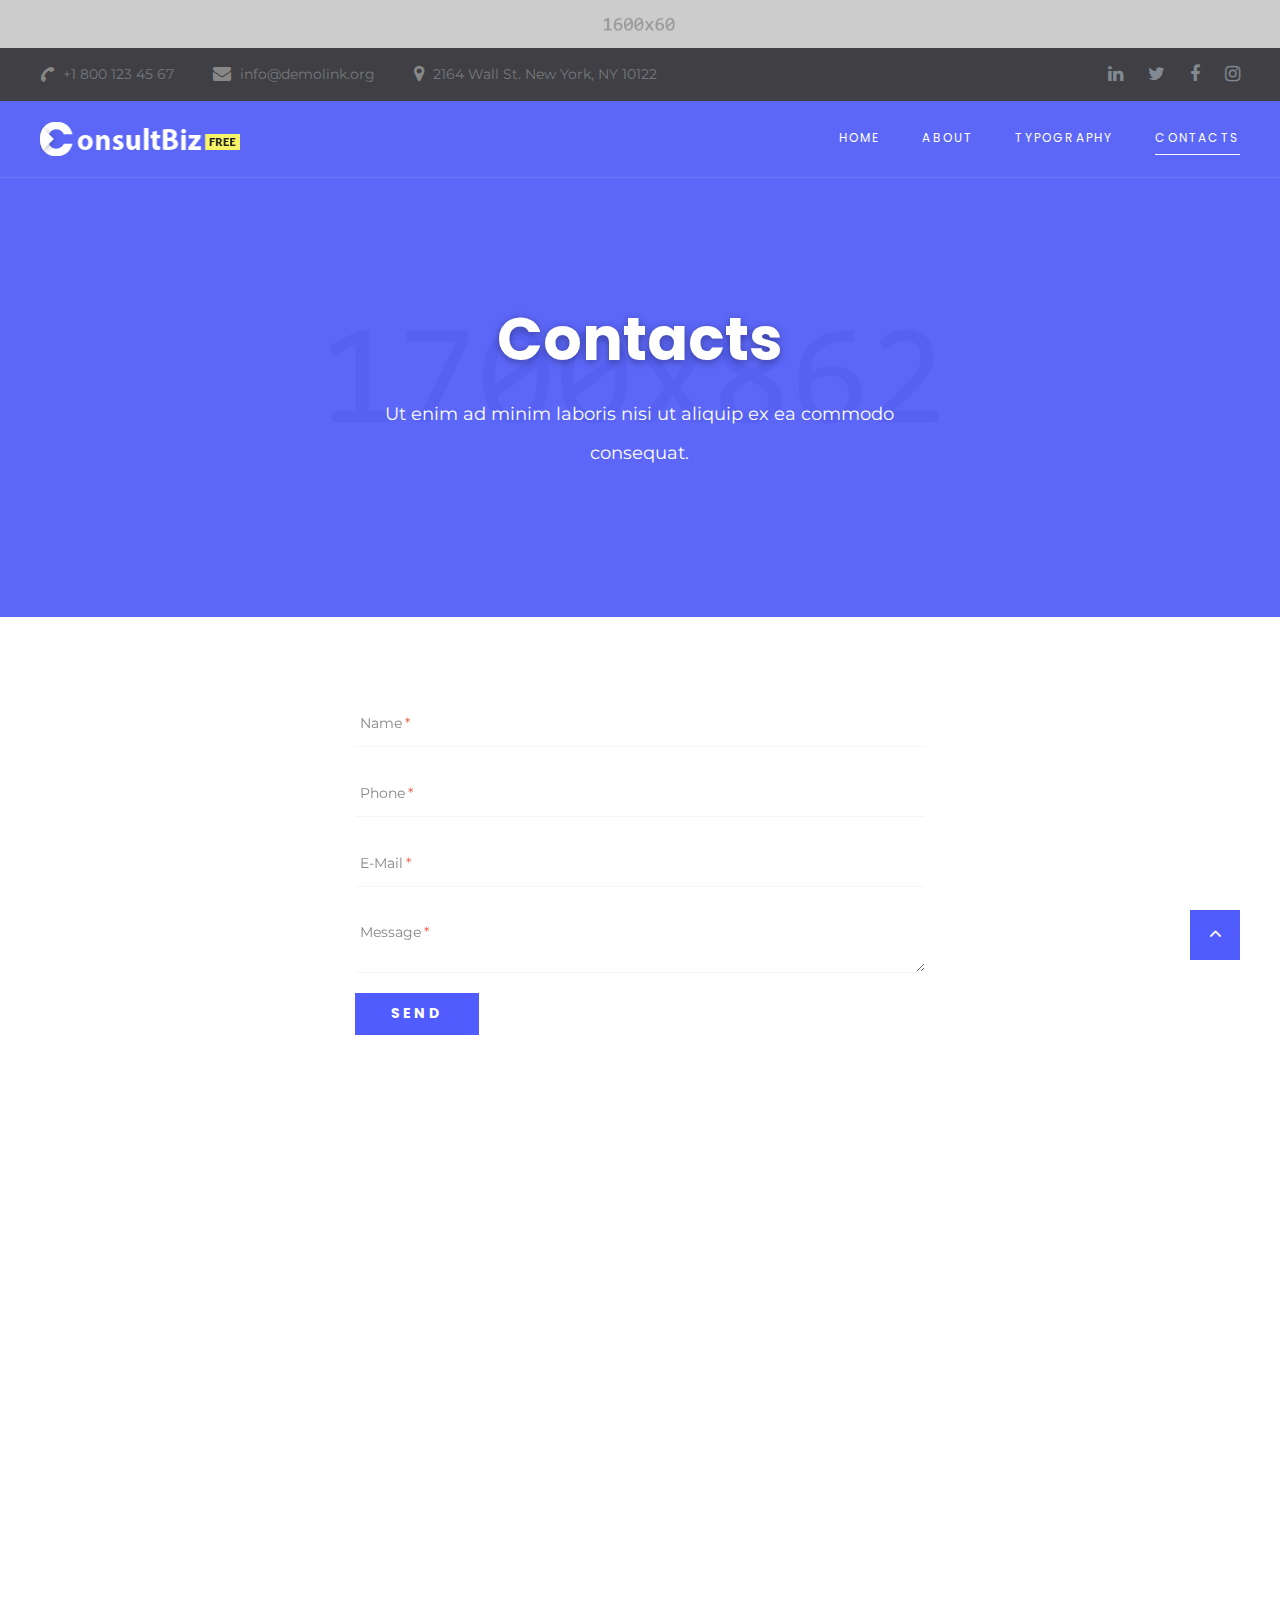
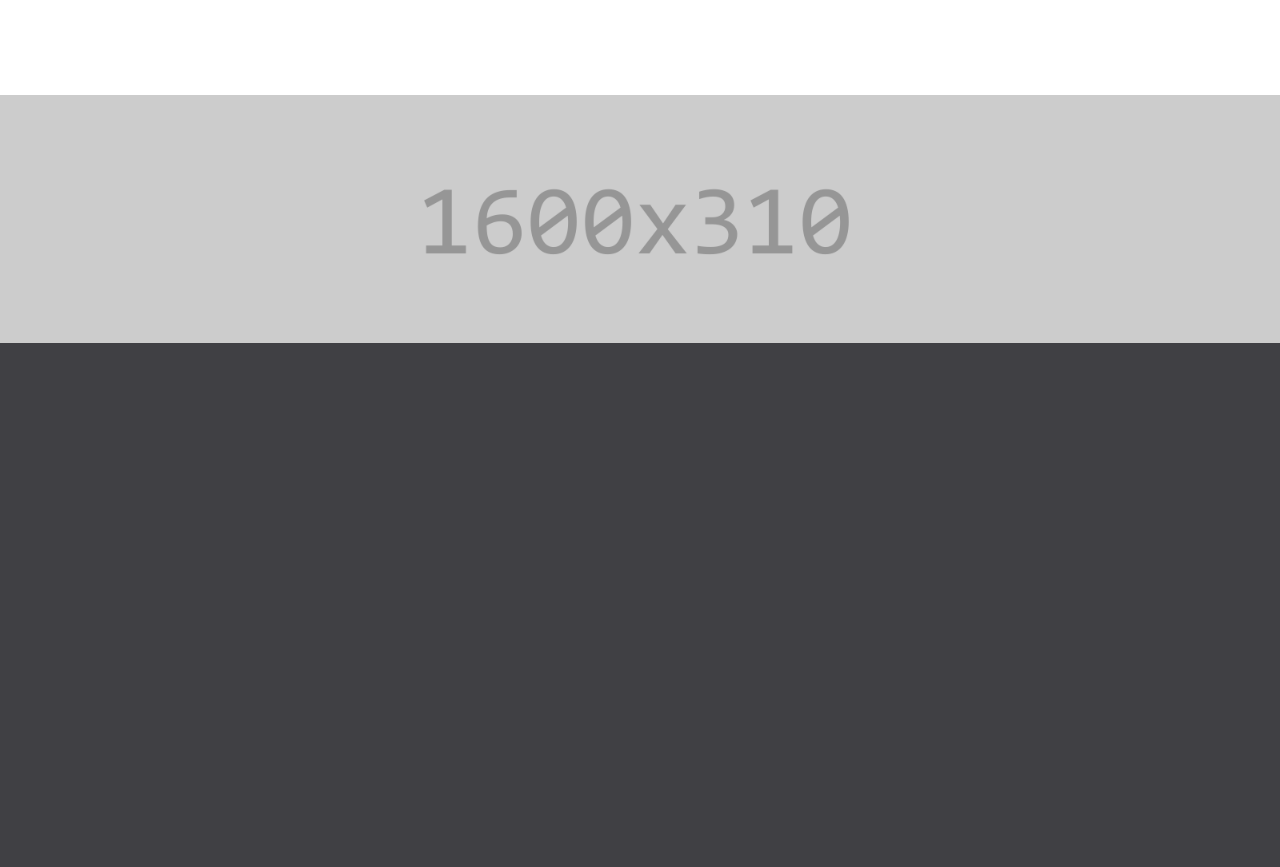
==== contacto.html @ 25d8177e "save in html" ====
<!DOCTYPE html>
<html class="wide wow-animation" lang="en">
  <head>
    <title>Contacts</title>
    <meta charset="utf-8">
    <meta name="viewport" content="width=device-width, height=device-height, initial-scale=1.0">
    <meta http-equiv="X-UA-Compatible" content="IE=edge">
    <link rel="icon" href="images/favicon.ico" type="image/x-icon">
    <link rel="stylesheet" type="text/css" href="//fonts.googleapis.com/css?family=Montserrat:300,400,700%7CPoppins:300,400,500,700,900">
    <link rel="stylesheet" href="css/bootstrap.css">
    <link rel="stylesheet" href="css/fonts.css">
    <link rel="stylesheet" href="css/style.css">
    <style>.ie-panel{display: none;background: #212121;padding: 10px 0;box-shadow: 3px 3px 5px 0 rgba(0,0,0,.3);clear: both;text-align:center;position: relative;z-index: 1;} html.ie-10 .ie-panel, html.lt-ie-10 .ie-panel {display: block;}</style>
  </head>
  <body>
    <div class="ie-panel"><a href="http://windows.microsoft.com/en-US/internet-explorer/"><img src="images/ie8-panel/warning_bar_0000_us.jpg" height="42" width="820" alt="You are using an outdated browser. For a faster, safer browsing experience, upgrade for free today."></a></div>
    <div class="preloader">
      <div class="preloader-body">
        <div class="cssload-container">
          <div class="cssload-speeding-wheel"></div>
        </div>
        <p>Loading...</p>
      </div>
    </div><a class="section section-banner d-none d-xl-block" href="https://www.templatemonster.com/intense-multipurpose-html-template.html" target="_blank" style="background-image: url(images/background-02-1920x60.jpg); background-image: -webkit-image-set( url(images/background-02-1920x60.jpg) 1x, url(images/background-02-3840x120.jpg) 2x )"><img src="images/foreground-02-1600x60.png" srcset="images/foreground-02-1600x60.png 1x, images/foreground-02-3200x120.png 2x" alt="" width="1600" height="310"></a>
    <div class="page">
      <header class="section page-header">
        <!--RD Navbar-->
        <div class="rd-navbar-wrap">
          <nav class="rd-navbar rd-navbar-classic" data-layout="rd-navbar-fixed" data-sm-layout="rd-navbar-fixed" data-md-layout="rd-navbar-fixed" data-md-device-layout="rd-navbar-fixed" data-lg-layout="rd-navbar-static" data-lg-device-layout="rd-navbar-static" data-xl-layout="rd-navbar-static" data-xl-device-layout="rd-navbar-static" data-lg-stick-up-offset="46px" data-xl-stick-up-offset="46px" data-xxl-stick-up-offset="46px" data-lg-stick-up="true" data-xl-stick-up="true" data-xxl-stick-up="true">
            <div class="rd-navbar-collapse-toggle rd-navbar-fixed-element-1" data-rd-navbar-toggle=".rd-navbar-collapse"><span></span></div>
            <div class="rd-navbar-aside-outer rd-navbar-collapse bg-gray-dark">
              <div class="rd-navbar-aside">
                <ul class="list-inline navbar-contact-list">
                  <li>
                    <div class="unit unit-spacing-xs align-items-center">
                      <div class="unit-left"><span class="icon text-middle fa-phone"></span></div>
                      <div class="unit-body"><a href="tel:#">+1 800 123 45 67</a></div>
                    </div>
                  </li>
                  <li>
                    <div class="unit unit-spacing-xs align-items-center">
                      <div class="unit-left"><span class="icon text-middle fa-envelope"></span></div>
                      <div class="unit-body"><a href="mailto:#">info@demolink.org</a></div>
                    </div>
                  </li>
                  <li>
                    <div class="unit unit-spacing-xs align-items-center">
                      <div class="unit-left"><span class="icon text-middle fa-map-marker"></span></div>
                      <div class="unit-body"><a href="#">2164 Wall St. New York, NY 10122</a></div>
                    </div>
                  </li>
                </ul>
                <ul class="social-links">
                  <li><a class="icon icon-sm icon-circle icon-circle-md icon-bg-white fa-linkedin" href="#"></a></li>
                  <li><a class="icon icon-sm icon-circle icon-circle-md icon-bg-white fa-twitter" href="#"></a></li>
                  <li><a class="icon icon-sm icon-circle icon-circle-md icon-bg-white fa-facebook" href="#"></a></li>
                  <li><a class="icon icon-sm icon-circle icon-circle-md icon-bg-white fa-instagram" href="#"></a></li>
                </ul>
              </div>
            </div>
            <div class="rd-navbar-main-outer">
              <div class="rd-navbar-main">
                <!--RD Navbar Panel-->
                <div class="rd-navbar-panel">
                  <!--RD Navbar Toggle-->
                  <button class="rd-navbar-toggle" data-rd-navbar-toggle=".rd-navbar-nav-wrap"><span></span></button>
                  <!--RD Navbar Brand-->
                  <div class="rd-navbar-brand">
                    <!--Brand--><a class="brand" href="index.html"><img class="brand-logo-dark" src="images/logo-default-200x34.png" alt="" width="100" height="17"/><img class="brand-logo-light" src="images/logo-inverse-200x34.png" alt="" width="100" height="17"/></a>
                  </div>
                </div>
                <div class="rd-navbar-main-element">
                  <div class="rd-navbar-nav-wrap">
                    <ul class="rd-navbar-nav">
                      <li class="rd-nav-item"><a class="rd-nav-link" href="index.html">Home</a>
                      </li>
                      <li class="rd-nav-item"><a class="rd-nav-link" href="about.html">About</a>
                      </li>
                      <li class="rd-nav-item"><a class="rd-nav-link" href="typography.html">Typography</a>
                      </li>
                      <li class="rd-nav-item active"><a class="rd-nav-link" href="contacts.html">Contacts</a>
                      </li>
                    </ul>
                  </div>
                </div>
              </div>
            </div>
          </nav>
        </div>
      </header>
      <section class="section section-intro context-dark">
        <div class="intro-bg" style="background: url(images/intro-bg-1.jpg) no-repeat;background-size:cover;background-position: top center;"></div>
        <div class="container">
          <div class="row justify-content-center">
            <div class="col-xl-8 text-center">
              <h1 class="font-weight-bold wow fadeInLeft">Contacts</h1>
              <p class="intro-description wow fadeInRight">Ut enim ad minim laboris nisi ut aliquip ex ea commodo consequat.</p>
            </div>
          </div>
        </div>
      </section>
      <!--Mailform-->
      <section class="section section-md">
        <div class="container">
          <!--RD Mailform-->
          <div class="row justify-content-center">
            <div class="col-xl-6 col-md-8 col-12">
              <form class="rd-mailform text-left" data-form-output="form-output-global" data-form-type="contact" method="post" action="bat/rd-mailform.php">
                <div class="form-wrap">
                  <label class="form-label" for="contact-name">Name<span class="req-symbol">*</span></label>
                  <input class="form-input" id="contact-name" type="text" name="name" data-constraints="@Required">
                </div>
                <div class="form-wrap">
                  <label class="form-label" for="contact-phone">Phone<span class="req-symbol">*</span></label>
                  <input class="form-input" id="contact-phone" type="text" name="phone" data-constraints="@Required @PhoneNumber">
                </div>
                <div class="form-wrap">
                  <label class="form-label" for="contact-email">E-Mail<span class="req-symbol">*</span></label>
                  <input class="form-input" id="contact-email" type="email" name="email" data-constraints="@Required @Email">
                </div>
                <div class="form-wrap">
                  <label class="form-label label-textarea" for="contact-message">Message<span class="req-symbol">*</span></label>
                  <textarea class="form-input" id="contact-message" name="message" data-constraints="@Required"></textarea>
                </div>
                <!--Google captcha-->
                <div class="form-wrap text-left form-validation-left">
                  <div class="recaptcha" id="captcha1" data-sitekey="6LfZlSETAAAAAC5VW4R4tQP8Am_to4bM3dddxkEt"></div>
                </div>
                <div class="form-button group-sm text-center text-lg-left">
                  <button class="button button-primary" type="submit">Send</button>
                </div>
              </form>
            </div>
          </div>
        </div>
      </section>
      <!--Google Map-->
      <section class="section">
        <!--Please, add the data attribute data-key="YOUR_API_KEY" in order to insert your own API key for the Google map.-->
        <!--Please note that YOUR_API_KEY should replaced with your key.-->
        <!--Example: <div class="google-map-container" data-key="YOUR_API_KEY">-->
        <div class="google-map-container contacts-map" data-center="9870 St Vincent Place, Glasgow, DC 45 Fr 45." data-zoom="5" data-icon="images/gmap_marker.png" data-icon-active="images/gmap_marker_active.png" data-styles="[{&quot;featureType&quot;:&quot;landscape&quot;,&quot;stylers&quot;:[{&quot;saturation&quot;:-100},{&quot;lightness&quot;:60}]},{&quot;featureType&quot;:&quot;road.local&quot;,&quot;stylers&quot;:[{&quot;saturation&quot;:-100},{&quot;lightness&quot;:40},{&quot;visibility&quot;:&quot;on&quot;}]},{&quot;featureType&quot;:&quot;transit&quot;,&quot;stylers&quot;:[{&quot;saturation&quot;:-100},{&quot;visibility&quot;:&quot;simplified&quot;}]},{&quot;featureType&quot;:&quot;administrative.province&quot;,&quot;stylers&quot;:[{&quot;visibility&quot;:&quot;off&quot;}]},{&quot;featureType&quot;:&quot;water&quot;,&quot;stylers&quot;:[{&quot;visibility&quot;:&quot;on&quot;},{&quot;lightness&quot;:30}]},{&quot;featureType&quot;:&quot;road.highway&quot;,&quot;elementType&quot;:&quot;geometry.fill&quot;,&quot;stylers&quot;:[{&quot;color&quot;:&quot;#ef8c25&quot;},{&quot;lightness&quot;:40}]},{&quot;featureType&quot;:&quot;road.highway&quot;,&quot;elementType&quot;:&quot;geometry.stroke&quot;,&quot;stylers&quot;:[{&quot;visibility&quot;:&quot;off&quot;}]},{&quot;featureType&quot;:&quot;poi.park&quot;,&quot;elementType&quot;:&quot;geometry.fill&quot;,&quot;stylers&quot;:[{&quot;color&quot;:&quot;#b6c54c&quot;},{&quot;lightness&quot;:40},{&quot;saturation&quot;:-40}]},{}]">
          <div class="google-map"></div>
          <ul class="google-map-markers">
            <li data-location="9870 St Vincent Place, Glasgow, DC 45 Fr 45." data-description="9870 St Vincent Place, Glasgow"></li>
          </ul>
        </div>
      </section><a class="section section-banner" href="https://www.templatemonster.com/intense-multipurpose-html-template.html" target="_blank" style="background-image: url(images/background-01-1920x310.jpg); background-image: -webkit-image-set( url(images/background-01-1920x310.jpg) 1x, url(images/background-01-3840x620.jpg) 2x )"><img src="images/foreground-01-1600x310.png" srcset="images/foreground-01-1600x310.png 1x, images/foreground-01-3200x620.png 2x" alt="" width="1600" height="310"></a>
      <footer class="section footer-classic section-sm">
        <div class="container">
          <div class="row row-30">
            <div class="col-lg-3 wow fadeInLeft">
              <!--Brand--><a class="brand" href="index.html"><img class="brand-logo-dark" src="images/logo-default-200x34.png" alt="" width="100" height="17"/><img class="brand-logo-light" src="images/logo-inverse-200x34.png" alt="" width="100" height="17"/></a>
              <p class="footer-classic-description offset-top-0 offset-right-25">СonsultBiz provides a full range of business consulting & advisory services to small, medium, and international companies worldwide. We use innovations and experience to drive your success.</p>
            </div>
            <div class="col-lg-3 col-sm-8 wow fadeInUp">
              <P class="footer-classic-title">contact info</P>
              <div class="d-block offset-top-0">2164 Wall St, New York<span class="d-lg-block">NY 10122, USA</span></div><a class="d-inline-block accent-link" href="mailto:#">info@demolink.org</a><a class="d-inline-block" href="tel:#">+1 800 123 45 67</a>
              <ul>
                <li>Mon-Thu:<span class="d-inline-block offset-left-10 text-white">9:30 AM - 9:00 PM</span></li>
                <li>Fri:<span class="d-inline-block offset-left-10 text-white">10:00 AM - 9:00 PM</span></li>
                <li>Sat:<span class="d-inline-block offset-left-10 text-white">10:00 AM - 3:00 PM</span></li>
              </ul>
            </div>
            <div class="col-lg-2 col-sm-4 wow fadeInUp" data-wow-delay=".3s">
              <P class="footer-classic-title">Quick Links</P>
              <ul class="footer-classic-nav-list">
                <li><a href="index.html">Home</a></li>
                <li><a href="about.html">About us</a></li>
                <li><a href="#">Services</a></li>
                <li><a href="#">Blog</a></li>
                <li><a href="contacts.html">Contacts</a></li>
              </ul>
            </div>
            <div class="col-lg-4 wow fadeInLeft" data-wow-delay=".2s">
              <P class="footer-classic-title">newsletter</P>
              <form class="rd-mailform text-left footer-classic-subscribe-form" data-form-output="form-output-global" data-form-type="contact" method="post" action="bat/rd-mailform.php">
                <div class="form-wrap">
                  <label class="form-label" for="subscribe-email">Your Email Address</label>
                  <input class="form-input" id="subscribe-email" type="email" name="email" data-constraints="@Email @Required">
                </div>
                <div class="form-button group-sm text-center text-lg-left">
                  <button class="button button-primary button-circle" type="submit">sign up</button>
                </div>
              </form>
              <p>Be the first to find out about our latest news, updates, and special offers.</p>
            </div>
          </div>
        </div>
        <div class="container wow fadeInUp" data-wow-delay=".4s">
          <div class="footer-classic-aside">
            <p class="rights"><span>&copy;&nbsp;</span><span class="copyright-year"></span>. All Rights Reserved. Design by <a href="https://www.templatemonster.com">TemplateMonster</a></p>
            <ul class="social-links">
              <li><a class="fa fa-linkedin" href="#"></a></li>
              <li><a class="fa fa fa-twitter" href="#"></a></li>
              <li><a class="fa fa-facebook" href="#"></a></li>
              <li><a class="fa fa-instagram" href="#"></a></li>
            </ul>
          </div>
        </div>
      </footer>
    </div>
    <div class="snackbars" id="form-output-global"></div>
    <script src="js/core.min.js"></script>
    <script src="js/script.js"></script>
  </body>
</html>
---- css/fonts.css ----
/*
* Fonts
*//*
* Font Awesome Icons 4.7.0
*/@font-face {	font-family: 'FontAwesome';	src: url("../fonts/fontawesome-webfont.eot?v=4.7.0");	src: url("../fonts/fontawesome-webfont.eot?#iefix&v=4.7.0") format("embedded-opentype"), url("../fonts/fontawesome-webfont.woff2?v=4.7.0") format("woff2"), url("../fonts/fontawesome-webfont.woff?v=4.7.0") format("woff"), url("../fonts/fontawesome-webfont.ttf?v=4.7.0") format("truetype"), url("../fonts/fontawesome-webfont.svg?v=4.7.0#fontawesomeregular") format("svg");	font-weight: normal;	font-style: normal;}.fa {	display: inline-block;	font-family: 'FontAwesome';	font-size: inherit;	text-rendering: auto;	-webkit-font-smoothing: antialiased;	-moz-osx-font-smoothing: grayscale;}[class*='fa-']:before {	font-weight: 400;	font-family: 'FontAwesome';}/* makes the font 33% larger relative to the icon container */.fa-lg {	font-size: 1.33333333em;	line-height: 0.75em;	vertical-align: -15%;}.fa-2x {	font-size: 2em;}.fa-3x {	font-size: 3em;}.fa-4x {	font-size: 4em;}.fa-5x {	font-size: 5em;}.fa-fw {	width: 1.28571429em;	text-align: center;}.fa-ul {	padding-left: 0;	margin-left: 2.14285714em;	list-style-type: none;}.fa-ul > li {	position: relative;}.fa-li {	position: absolute;	left: -2.14285714em;	width: 2.14285714em;	top: 0.14285714em;	text-align: center;}.fa-li.fa-lg {	left: -1.85714286em;}.fa-border {	padding: .2em .25em .15em;	border: solid 0.08em #eeeeee;	border-radius: .1em;}.fa-pull-left {	float: left;}.fa-pull-right {	float: right;}.fa.fa-pull-left {	margin-right: .3em;}.fa.fa-pull-right {	margin-left: .3em;}/* Deprecated as of 4.4.0 */.pull-right {	float: right;}.pull-left {	float: left;}.fa.pull-left {	margin-right: .3em;}.fa.pull-right {	margin-left: .3em;}.fa-spin {	-webkit-animation: fa-spin 2s infinite linear;	animation: fa-spin 2s infinite linear;}.fa-pulse {	-webkit-animation: fa-spin 1s infinite steps(8);	animation: fa-spin 1s infinite steps(8);}@-webkit-keyframes fa-spin {	0% {		-webkit-transform: rotate(0deg);		transform: rotate(0deg);	}	100% {		-webkit-transform: rotate(359deg);		transform: rotate(359deg);	}}@keyframes fa-spin {	0% {		-webkit-transform: rotate(0deg);		transform: rotate(0deg);	}	100% {		-webkit-transform: rotate(359deg);		transform: rotate(359deg);	}}.fa-rotate-90 {	-ms-filter: "progid:DXImageTransform.Microsoft.BasicImage(rotation=1)";	-webkit-transform: rotate(90deg);	-ms-transform: rotate(90deg);	transform: rotate(90deg);}.fa-rotate-180 {	-ms-filter: "progid:DXImageTransform.Microsoft.BasicImage(rotation=2)";	-webkit-transform: rotate(180deg);	-ms-transform: rotate(180deg);	transform: rotate(180deg);}.fa-rotate-270 {	-ms-filter: "progid:DXImageTransform.Microsoft.BasicImage(rotation=3)";	-webkit-transform: rotate(270deg);	-ms-transform: rotate(270deg);	transform: rotate(270deg);}.fa-flip-horizontal {	-ms-filter: "progid:DXImageTransform.Microsoft.BasicImage(rotation=0, mirror=1)";	-webkit-transform: scale(-1, 1);	-ms-transform: scale(-1, 1);	transform: scale(-1, 1);}.fa-flip-vertical {	-ms-filter: "progid:DXImageTransform.Microsoft.BasicImage(rotation=2, mirror=1)";	-webkit-transform: scale(1, -1);	-ms-transform: scale(1, -1);	transform: scale(1, -1);}:root .fa-rotate-90,:root .fa-rotate-180,:root .fa-rotate-270,:root .fa-flip-horizontal,:root .fa-flip-vertical {	filter: none;}.fa-stack {	position: relative;	display: inline-block;	width: 2em;	height: 2em;	line-height: 2em;	vertical-align: middle;}.fa-stack-1x,.fa-stack-2x {	position: absolute;	left: 0;	width: 100%;	text-align: center;}.fa-stack-1x {	line-height: inherit;}.fa-stack-2x {	font-size: 2em;}.fa-inverse {	color: #ffffff;}/* Font Awesome uses the Unicode Private Use Area (PUA) to ensure screen
   readers do not read off random characters that represent icons */.fa-glass:before {	content: "\f000";}.fa-music:before {	content: "\f001";}.fa-search:before {	content: "\f002";}.fa-envelope-o:before {	content: "\f003";}.fa-heart:before {	content: "\f004";}.fa-star:before {	content: "\f005";}.fa-star-o:before {	content: "\f006";}.fa-user:before {	content: "\f007";}.fa-film:before {	content: "\f008";}.fa-th-large:before {	content: "\f009";}.fa-th:before {	content: "\f00a";}.fa-th-list:before {	content: "\f00b";}.fa-check:before {	content: "\f00c";}.fa-remove:before,.fa-close:before,.fa-times:before {	content: "\f00d";}.fa-search-plus:before {	content: "\f00e";}.fa-search-minus:before {	content: "\f010";}.fa-power-off:before {	content: "\f011";}.fa-signal:before {	content: "\f012";}.fa-gear:before,.fa-cog:before {	content: "\f013";}.fa-trash-o:before {	content: "\f014";}.fa-home:before {	content: "\f015";}.fa-file-o:before {	content: "\f016";}.fa-clock-o:before {	content: "\f017";}.fa-road:before {	content: "\f018";}.fa-download:before {	content: "\f019";}.fa-arrow-circle-o-down:before {	content: "\f01a";}.fa-arrow-circle-o-up:before {	content: "\f01b";}.fa-inbox:before {	content: "\f01c";}.fa-play-circle-o:before {	content: "\f01d";}.fa-rotate-right:before,.fa-repeat:before {	content: "\f01e";}.fa-refresh:before {	content: "\f021";}.fa-list-alt:before {	content: "\f022";}.fa-lock:before {	content: "\f023";}.fa-flag:before {	content: "\f024";}.fa-headphones:before {	content: "\f025";}.fa-volume-off:before {	content: "\f026";}.fa-volume-down:before {	content: "\f027";}.fa-volume-up:before {	content: "\f028";}.fa-qrcode:before {	content: "\f029";}.fa-barcode:before {	content: "\f02a";}.fa-tag:before {	content: "\f02b";}.fa-tags:before {	content: "\f02c";}.fa-book:before {	content: "\f02d";}.fa-bookmark:before {	content: "\f02e";}.fa-print:before {	content: "\f02f";}.fa-camera:before {	content: "\f030";}.fa-font:before {	content: "\f031";}.fa-bold:before {	content: "\f032";}.fa-italic:before {	content: "\f033";}.fa-text-height:before {	content: "\f034";}.fa-text-width:before {	content: "\f035";}.fa-align-left:before {	content: "\f036";}.fa-align-center:before {	content: "\f037";}.fa-align-right:before {	content: "\f038";}.fa-align-justify:before {	content: "\f039";}.fa-list:before {	content: "\f03a";}.fa-dedent:before,.fa-outdent:before {	content: "\f03b";}.fa-indent:before {	content: "\f03c";}.fa-video-camera:before {	content: "\f03d";}.fa-photo:before,.fa-image:before,.fa-picture-o:before {	content: "\f03e";}.fa-pencil:before {	content: "\f040";}.fa-map-marker:before {	content: "\f041";}.fa-adjust:before {	content: "\f042";}.fa-tint:before {	content: "\f043";}.fa-edit:before,.fa-pencil-square-o:before {	content: "\f044";}.fa-share-square-o:before {	content: "\f045";}.fa-check-square-o:before {	content: "\f046";}.fa-arrows:before {	content: "\f047";}.fa-step-backward:before {	content: "\f048";}.fa-fast-backward:before {	content: "\f049";}.fa-backward:before {	content: "\f04a";}.fa-play:before {	content: "\f04b";}.fa-pause:before {	content: "\f04c";}.fa-stop:before {	content: "\f04d";}.fa-forward:before {	content: "\f04e";}.fa-fast-forward:before {	content: "\f050";}.fa-step-forward:before {	content: "\f051";}.fa-eject:before {	content: "\f052";}.fa-chevron-left:before {	content: "\f053";}.fa-chevron-right:before {	content: "\f054";}.fa-plus-circle:before {	content: "\f055";}.fa-minus-circle:before {	content: "\f056";}.fa-times-circle:before {	content: "\f057";}.fa-check-circle:before {	content: "\f058";}.fa-question-circle:before {	content: "\f059";}.fa-info-circle:before {	content: "\f05a";}.fa-crosshairs:before {	content: "\f05b";}.fa-times-circle-o:before {	content: "\f05c";}.fa-check-circle-o:before {	content: "\f05d";}.fa-ban:before {	content: "\f05e";}.fa-arrow-left:before {	content: "\f060";}.fa-arrow-right:before {	content: "\f061";}.fa-arrow-up:before {	content: "\f062";}.fa-arrow-down:before {	content: "\f063";}.fa-mail-forward:before,.fa-share:before {	content: "\f064";}.fa-expand:before {	content: "\f065";}.fa-compress:before {	content: "\f066";}.fa-plus:before {	content: "\f067";}.fa-minus:before {	content: "\f068";}.fa-asterisk:before {	content: "\f069";}.fa-exclamation-circle:before {	content: "\f06a";}.fa-gift:before {	content: "\f06b";}.fa-leaf:before {	content: "\f06c";}.fa-fire:before {	content: "\f06d";}.fa-eye:before {	content: "\f06e";}.fa-eye-slash:before {	content: "\f070";}.fa-warning:before,.fa-exclamation-triangle:before {	content: "\f071";}.fa-plane:before {	content: "\f072";}.fa-calendar:before {	content: "\f073";}.fa-random:before {	content: "\f074";}.fa-comment:before {	content: "\f075";}.fa-magnet:before {	content: "\f076";}.fa-chevron-up:before {	content: "\f077";}.fa-chevron-down:before {	content: "\f078";}.fa-retweet:before {	content: "\f079";}.fa-shopping-cart:before {	content: "\f07a";}.fa-folder:before {	content: "\f07b";}.fa-folder-open:before {	content: "\f07c";}.fa-arrows-v:before {	content: "\f07d";}.fa-arrows-h:before {	content: "\f07e";}.fa-bar-chart-o:before,.fa-bar-chart:before {	content: "\f080";}.fa-twitter-square:before {	content: "\f081";}.fa-facebook-square:before {	content: "\f082";}.fa-camera-retro:before {	content: "\f083";}.fa-key:before {	content: "\f084";}.fa-gears:before,.fa-cogs:before {	content: "\f085";}.fa-comments:before {	content: "\f086";}.fa-thumbs-o-up:before {	content: "\f087";}.fa-thumbs-o-down:before {	content: "\f088";}.fa-star-half:before {	content: "\f089";}.fa-heart-o:before {	content: "\f08a";}.fa-sign-out:before {	content: "\f08b";}.fa-linkedin-square:before {	content: "\f08c";}.fa-thumb-tack:before {	content: "\f08d";}.fa-external-link:before {	content: "\f08e";}.fa-sign-in:before {	content: "\f090";}.fa-trophy:before {	content: "\f091";}.fa-github-square:before {	content: "\f092";}.fa-upload:before {	content: "\f093";}.fa-lemon-o:before {	content: "\f094";}.fa-phone:before {	content: "\f095";}.fa-square-o:before {	content: "\f096";}.fa-bookmark-o:before {	content: "\f097";}.fa-phone-square:before {	content: "\f098";}.fa-twitter:before {	content: "\f099";}.fa-facebook-f:before,.fa-facebook:before {	content: "\f09a";}.fa-github:before {	content: "\f09b";}.fa-unlock:before {	content: "\f09c";}.fa-credit-card:before {	content: "\f09d";}.fa-feed:before,.fa-rss:before {	content: "\f09e";}.fa-hdd-o:before {	content: "\f0a0";}.fa-bullhorn:before {	content: "\f0a1";}.fa-bell:before {	content: "\f0f3";}.fa-certificate:before {	content: "\f0a3";}.fa-hand-o-right:before {	content: "\f0a4";}.fa-hand-o-left:before {	content: "\f0a5";}.fa-hand-o-up:before {	content: "\f0a6";}.fa-hand-o-down:before {	content: "\f0a7";}.fa-arrow-circle-left:before {	content: "\f0a8";}.fa-arrow-circle-right:before {	content: "\f0a9";}.fa-arrow-circle-up:before {	content: "\f0aa";}.fa-arrow-circle-down:before {	content: "\f0ab";}.fa-globe:before {	content: "\f0ac";}.fa-wrench:before {	content: "\f0ad";}.fa-tasks:before {	content: "\f0ae";}.fa-filter:before {	content: "\f0b0";}.fa-briefcase:before {	content: "\f0b1";}.fa-arrows-alt:before {	content: "\f0b2";}.fa-group:before,.fa-users:before {	content: "\f0c0";}.fa-chain:before,.fa-link:before {	content: "\f0c1";}.fa-cloud:before {	content: "\f0c2";}.fa-flask:before {	content: "\f0c3";}.fa-cut:before,.fa-scissors:before {	content: "\f0c4";}.fa-copy:before,.fa-files-o:before {	content: "\f0c5";}.fa-paperclip:before {	content: "\f0c6";}.fa-save:before,.fa-floppy-o:before {	content: "\f0c7";}.fa-square:before {	content: "\f0c8";}.fa-navicon:before,.fa-reorder:before,.fa-bars:before {	content: "\f0c9";}.fa-list-ul:before {	content: "\f0ca";}.fa-list-ol:before {	content: "\f0cb";}.fa-strikethrough:before {	content: "\f0cc";}.fa-underline:before {	content: "\f0cd";}.fa-table:before {	content: "\f0ce";}.fa-magic:before {	content: "\f0d0";}.fa-truck:before {	content: "\f0d1";}.fa-pinterest:before {	content: "\f0d2";}.fa-pinterest-square:before {	content: "\f0d3";}.fa-google-plus-square:before {	content: "\f0d4";}.fa-google-plus:before {	content: "\f0d5";}.fa-money:before {	content: "\f0d6";}.fa-caret-down:before {	content: "\f0d7";}.fa-caret-up:before {	content: "\f0d8";}.fa-caret-left:before {	content: "\f0d9";}.fa-caret-right:before {	content: "\f0da";}.fa-columns:before {	content: "\f0db";}.fa-unsorted:before,.fa-sort:before {	content: "\f0dc";}.fa-sort-down:before,.fa-sort-desc:before {	content: "\f0dd";}.fa-sort-up:before,.fa-sort-asc:before {	content: "\f0de";}.fa-envelope:before {	content: "\f0e0";}.fa-linkedin:before {	content: "\f0e1";}.fa-rotate-left:before,.fa-undo:before {	content: "\f0e2";}.fa-legal:before,.fa-gavel:before {	content: "\f0e3";}.fa-dashboard:before,.fa-tachometer:before {	content: "\f0e4";}.fa-comment-o:before {	content: "\f0e5";}.fa-comments-o:before {	content: "\f0e6";}.fa-flash:before,.fa-bolt:before {	content: "\f0e7";}.fa-sitemap:before {	content: "\f0e8";}.fa-umbrella:before {	content: "\f0e9";}.fa-paste:before,.fa-clipboard:before {	content: "\f0ea";}.fa-lightbulb-o:before {	content: "\f0eb";}.fa-exchange:before {	content: "\f0ec";}.fa-cloud-download:before {	content: "\f0ed";}.fa-cloud-upload:before {	content: "\f0ee";}.fa-user-md:before {	content: "\f0f0";}.fa-stethoscope:before {	content: "\f0f1";}.fa-suitcase:before {	content: "\f0f2";}.fa-bell-o:before {	content: "\f0a2";}.fa-coffee:before {	content: "\f0f4";}.fa-cutlery:before {	content: "\f0f5";}.fa-file-text-o:before {	content: "\f0f6";}.fa-building-o:before {	content: "\f0f7";}.fa-hospital-o:before {	content: "\f0f8";}.fa-ambulance:before {	content: "\f0f9";}.fa-medkit:before {	content: "\f0fa";}.fa-fighter-jet:before {	content: "\f0fb";}.fa-beer:before {	content: "\f0fc";}.fa-h-square:before {	content: "\f0fd";}.fa-plus-square:before {	content: "\f0fe";}.fa-angle-double-left:before {	content: "\f100";}.fa-angle-double-right:before {	content: "\f101";}.fa-angle-double-up:before {	content: "\f102";}.fa-angle-double-down:before {	content: "\f103";}.fa-angle-left:before {	content: "\f104";}.fa-angle-right:before {	content: "\f105";}.fa-angle-up:before {	content: "\f106";}.fa-angle-down:before {	content: "\f107";}.fa-desktop:before {	content: "\f108";}.fa-laptop:before {	content: "\f109";}.fa-tablet:before {	content: "\f10a";}.fa-mobile-phone:before,.fa-mobile:before {	content: "\f10b";}.fa-circle-o:before {	content: "\f10c";}.fa-quote-left:before {	content: "\f10d";}.fa-quote-right:before {	content: "\f10e";}.fa-spinner:before {	content: "\f110";}.fa-circle:before {	content: "\f111";}.fa-mail-reply:before,.fa-reply:before {	content: "\f112";}.fa-github-alt:before {	content: "\f113";}.fa-folder-o:before {	content: "\f114";}.fa-folder-open-o:before {	content: "\f115";}.fa-smile-o:before {	content: "\f118";}.fa-frown-o:before {	content: "\f119";}.fa-meh-o:before {	content: "\f11a";}.fa-gamepad:before {	content: "\f11b";}.fa-keyboard-o:before {	content: "\f11c";}.fa-flag-o:before {	content: "\f11d";}.fa-flag-checkered:before {	content: "\f11e";}.fa-terminal:before {	content: "\f120";}.fa-code:before {	content: "\f121";}.fa-mail-reply-all:before,.fa-reply-all:before {	content: "\f122";}.fa-star-half-empty:before,.fa-star-half-full:before,.fa-star-half-o:before {	content: "\f123";}.fa-location-arrow:before {	content: "\f124";}.fa-crop:before {	content: "\f125";}.fa-code-fork:before {	content: "\f126";}.fa-unlink:before,.fa-chain-broken:before {	content: "\f127";}.fa-question:before {	content: "\f128";}.fa-info:before {	content: "\f129";}.fa-exclamation:before {	content: "\f12a";}.fa-superscript:before {	content: "\f12b";}.fa-subscript:before {	content: "\f12c";}.fa-eraser:before {	content: "\f12d";}.fa-puzzle-piece:before {	content: "\f12e";}.fa-microphone:before {	content: "\f130";}.fa-microphone-slash:before {	content: "\f131";}.fa-shield:before {	content: "\f132";}.fa-calendar-o:before {	content: "\f133";}.fa-fire-extinguisher:before {	content: "\f134";}.fa-rocket:before {	content: "\f135";}.fa-maxcdn:before {	content: "\f136";}.fa-chevron-circle-left:before {	content: "\f137";}.fa-chevron-circle-right:before {	content: "\f138";}.fa-chevron-circle-up:before {	content: "\f139";}.fa-chevron-circle-down:before {	content: "\f13a";}.fa-html5:before {	content: "\f13b";}.fa-css3:before {	content: "\f13c";}.fa-anchor:before {	content: "\f13d";}.fa-unlock-alt:before {	content: "\f13e";}.fa-bullseye:before {	content: "\f140";}.fa-ellipsis-h:before {	content: "\f141";}.fa-ellipsis-v:before {	content: "\f142";}.fa-rss-square:before {	content: "\f143";}.fa-play-circle:before {	content: "\f144";}.fa-ticket:before {	content: "\f145";}.fa-minus-square:before {	content: "\f146";}.fa-minus-square-o:before {	content: "\f147";}.fa-level-up:before {	content: "\f148";}.fa-level-down:before {	content: "\f149";}.fa-check-square:before {	content: "\f14a";}.fa-pencil-square:before {	content: "\f14b";}.fa-external-link-square:before {	content: "\f14c";}.fa-share-square:before {	content: "\f14d";}.fa-compass:before {	content: "\f14e";}.fa-toggle-down:before,.fa-caret-square-o-down:before {	content: "\f150";}.fa-toggle-up:before,.fa-caret-square-o-up:before {	content: "\f151";}.fa-toggle-right:before,.fa-caret-square-o-right:before {	content: "\f152";}.fa-euro:before,.fa-eur:before {	content: "\f153";}.fa-gbp:before {	content: "\f154";}.fa-dollar:before,.fa-usd:before {	content: "\f155";}.fa-rupee:before,.fa-inr:before {	content: "\f156";}.fa-cny:before,.fa-rmb:before,.fa-yen:before,.fa-jpy:before {	content: "\f157";}.fa-ruble:before,.fa-rouble:before,.fa-rub:before {	content: "\f158";}.fa-won:before,.fa-krw:before {	content: "\f159";}.fa-bitcoin:before,.fa-btc:before {	content: "\f15a";}.fa-file:before {	content: "\f15b";}.fa-file-text:before {	content: "\f15c";}.fa-sort-alpha-asc:before {	content: "\f15d";}.fa-sort-alpha-desc:before {	content: "\f15e";}.fa-sort-amount-asc:before {	content: "\f160";}.fa-sort-amount-desc:before {	content: "\f161";}.fa-sort-numeric-asc:before {	content: "\f162";}.fa-sort-numeric-desc:before {	content: "\f163";}.fa-thumbs-up:before {	content: "\f164";}.fa-thumbs-down:before {	content: "\f165";}.fa-youtube-square:before {	content: "\f166";}.fa-youtube:before {	content: "\f167";}.fa-xing:before {	content: "\f168";}.fa-xing-square:before {	content: "\f169";}.fa-youtube-play:before {	content: "\f16a";}.fa-dropbox:before {	content: "\f16b";}.fa-stack-overflow:before {	content: "\f16c";}.fa-instagram:before {	content: "\f16d";}.fa-flickr:before {	content: "\f16e";}.fa-adn:before {	content: "\f170";}.fa-bitbucket:before {	content: "\f171";}.fa-bitbucket-square:before {	content: "\f172";}.fa-tumblr:before {	content: "\f173";}.fa-tumblr-square:before {	content: "\f174";}.fa-long-arrow-down:before {	content: "\f175";}.fa-long-arrow-up:before {	content: "\f176";}.fa-long-arrow-left:before {	content: "\f177";}.fa-long-arrow-right:before {	content: "\f178";}.fa-apple:before {	content: "\f179";}.fa-windows:before {	content: "\f17a";}.fa-android:before {	content: "\f17b";}.fa-linux:before {	content: "\f17c";}.fa-dribbble:before {	content: "\f17d";}.fa-skype:before {	content: "\f17e";}.fa-foursquare:before {	content: "\f180";}.fa-trello:before {	content: "\f181";}.fa-female:before {	content: "\f182";}.fa-male:before {	content: "\f183";}.fa-gittip:before,.fa-gratipay:before {	content: "\f184";}.fa-sun-o:before {	content: "\f185";}.fa-moon-o:before {	content: "\f186";}.fa-archive:before {	content: "\f187";}.fa-bug:before {	content: "\f188";}.fa-vk:before {	content: "\f189";}.fa-weibo:before {	content: "\f18a";}.fa-renren:before {	content: "\f18b";}.fa-pagelines:before {	content: "\f18c";}.fa-stack-exchange:before {	content: "\f18d";}.fa-arrow-circle-o-right:before {	content: "\f18e";}.fa-arrow-circle-o-left:before {	content: "\f190";}.fa-toggle-left:before,.fa-caret-square-o-left:before {	content: "\f191";}.fa-dot-circle-o:before {	content: "\f192";}.fa-wheelchair:before {	content: "\f193";}.fa-vimeo-square:before {	content: "\f194";}.fa-turkish-lira:before,.fa-try:before {	content: "\f195";}.fa-plus-square-o:before {	content: "\f196";}.fa-space-shuttle:before {	content: "\f197";}.fa-slack:before {	content: "\f198";}.fa-envelope-square:before {	content: "\f199";}.fa-wordpress:before {	content: "\f19a";}.fa-openid:before {	content: "\f19b";}.fa-institution:before,.fa-bank:before,.fa-university:before {	content: "\f19c";}.fa-mortar-board:before,.fa-graduation-cap:before {	content: "\f19d";}.fa-yahoo:before {	content: "\f19e";}.fa-google:before {	content: "\f1a0";}.fa-reddit:before {	content: "\f1a1";}.fa-reddit-square:before {	content: "\f1a2";}.fa-stumbleupon-circle:before {	content: "\f1a3";}.fa-stumbleupon:before {	content: "\f1a4";}.fa-delicious:before {	content: "\f1a5";}.fa-digg:before {	content: "\f1a6";}.fa-pied-piper-pp:before {	content: "\f1a7";}.fa-pied-piper-alt:before {	content: "\f1a8";}.fa-drupal:before {	content: "\f1a9";}.fa-joomla:before {	content: "\f1aa";}.fa-language:before {	content: "\f1ab";}.fa-fax:before {	content: "\f1ac";}.fa-building:before {	content: "\f1ad";}.fa-child:before {	content: "\f1ae";}.fa-paw:before {	content: "\f1b0";}.fa-spoon:before {	content: "\f1b1";}.fa-cube:before {	content: "\f1b2";}.fa-cubes:before {	content: "\f1b3";}.fa-behance:before {	content: "\f1b4";}.fa-behance-square:before {	content: "\f1b5";}.fa-steam:before {	content: "\f1b6";}.fa-steam-square:before {	content: "\f1b7";}.fa-recycle:before {	content: "\f1b8";}.fa-automobile:before,.fa-car:before {	content: "\f1b9";}.fa-cab:before,.fa-taxi:before {	content: "\f1ba";}.fa-tree:before {	content: "\f1bb";}.fa-spotify:before {	content: "\f1bc";}.fa-deviantart:before {	content: "\f1bd";}.fa-soundcloud:before {	content: "\f1be";}.fa-database:before {	content: "\f1c0";}.fa-file-pdf-o:before {	content: "\f1c1";}.fa-file-word-o:before {	content: "\f1c2";}.fa-file-excel-o:before {	content: "\f1c3";}.fa-file-powerpoint-o:before {	content: "\f1c4";}.fa-file-photo-o:before,.fa-file-picture-o:before,.fa-file-image-o:before {	content: "\f1c5";}.fa-file-zip-o:before,.fa-file-archive-o:before {	content: "\f1c6";}.fa-file-sound-o:before,.fa-file-audio-o:before {	content: "\f1c7";}.fa-file-movie-o:before,.fa-file-video-o:before {	content: "\f1c8";}.fa-file-code-o:before {	content: "\f1c9";}.fa-vine:before {	content: "\f1ca";}.fa-codepen:before {	content: "\f1cb";}.fa-jsfiddle:before {	content: "\f1cc";}.fa-life-bouy:before,.fa-life-buoy:before,.fa-life-saver:before,.fa-support:before,.fa-life-ring:before {	content: "\f1cd";}.fa-circle-o-notch:before {	content: "\f1ce";}.fa-ra:before,.fa-resistance:before,.fa-rebel:before {	content: "\f1d0";}.fa-ge:before,.fa-empire:before {	content: "\f1d1";}.fa-git-square:before {	content: "\f1d2";}.fa-git:before {	content: "\f1d3";}.fa-y-combinator-square:before,.fa-yc-square:before,.fa-hacker-news:before {	content: "\f1d4";}.fa-tencent-weibo:before {	content: "\f1d5";}.fa-qq:before {	content: "\f1d6";}.fa-wechat:before,.fa-weixin:before {	content: "\f1d7";}.fa-send:before,.fa-paper-plane:before {	content: "\f1d8";}.fa-send-o:before,.fa-paper-plane-o:before {	content: "\f1d9";}.fa-history:before {	content: "\f1da";}.fa-circle-thin:before {	content: "\f1db";}.fa-header:before {	content: "\f1dc";}.fa-paragraph:before {	content: "\f1dd";}.fa-sliders:before {	content: "\f1de";}.fa-share-alt:before {	content: "\f1e0";}.fa-share-alt-square:before {	content: "\f1e1";}.fa-bomb:before {	content: "\f1e2";}.fa-soccer-ball-o:before,.fa-futbol-o:before {	content: "\f1e3";}.fa-tty:before {	content: "\f1e4";}.fa-binoculars:before {	content: "\f1e5";}.fa-plug:before {	content: "\f1e6";}.fa-slideshare:before {	content: "\f1e7";}.fa-twitch:before {	content: "\f1e8";}.fa-yelp:before {	content: "\f1e9";}.fa-newspaper-o:before {	content: "\f1ea";}.fa-wifi:before {	content: "\f1eb";}.fa-calculator:before {	content: "\f1ec";}.fa-paypal:before {	content: "\f1ed";}.fa-google-wallet:before {	content: "\f1ee";}.fa-cc-visa:before {	content: "\f1f0";}.fa-cc-mastercard:before {	content: "\f1f1";}.fa-cc-discover:before {	content: "\f1f2";}.fa-cc-amex:before {	content: "\f1f3";}.fa-cc-paypal:before {	content: "\f1f4";}.fa-cc-stripe:before {	content: "\f1f5";}.fa-bell-slash:before {	content: "\f1f6";}.fa-bell-slash-o:before {	content: "\f1f7";}.fa-trash:before {	content: "\f1f8";}.fa-copyright:before {	content: "\f1f9";}.fa-at:before {	content: "\f1fa";}.fa-eyedropper:before {	content: "\f1fb";}.fa-paint-brush:before {	content: "\f1fc";}.fa-birthday-cake:before {	content: "\f1fd";}.fa-area-chart:before {	content: "\f1fe";}.fa-pie-chart:before {	content: "\f200";}.fa-line-chart:before {	content: "\f201";}.fa-lastfm:before {	content: "\f202";}.fa-lastfm-square:before {	content: "\f203";}.fa-toggle-off:before {	content: "\f204";}.fa-toggle-on:before {	content: "\f205";}.fa-bicycle:before {	content: "\f206";}.fa-bus:before {	content: "\f207";}.fa-ioxhost:before {	content: "\f208";}.fa-angellist:before {	content: "\f209";}.fa-cc:before {	content: "\f20a";}.fa-shekel:before,.fa-sheqel:before,.fa-ils:before {	content: "\f20b";}.fa-meanpath:before {	content: "\f20c";}.fa-buysellads:before {	content: "\f20d";}.fa-connectdevelop:before {	content: "\f20e";}.fa-dashcube:before {	content: "\f210";}.fa-forumbee:before {	content: "\f211";}.fa-leanpub:before {	content: "\f212";}.fa-sellsy:before {	content: "\f213";}.fa-shirtsinbulk:before {	content: "\f214";}.fa-simplybuilt:before {	content: "\f215";}.fa-skyatlas:before {	content: "\f216";}.fa-cart-plus:before {	content: "\f217";}.fa-cart-arrow-down:before {	content: "\f218";}.fa-diamond:before {	content: "\f219";}.fa-ship:before {	content: "\f21a";}.fa-user-secret:before {	content: "\f21b";}.fa-motorcycle:before {	content: "\f21c";}.fa-street-view:before {	content: "\f21d";}.fa-heartbeat:before {	content: "\f21e";}.fa-venus:before {	content: "\f221";}.fa-mars:before {	content: "\f222";}.fa-mercury:before {	content: "\f223";}.fa-intersex:before,.fa-transgender:before {	content: "\f224";}.fa-transgender-alt:before {	content: "\f225";}.fa-venus-double:before {	content: "\f226";}.fa-mars-double:before {	content: "\f227";}.fa-venus-mars:before {	content: "\f228";}.fa-mars-stroke:before {	content: "\f229";}.fa-mars-stroke-v:before {	content: "\f22a";}.fa-mars-stroke-h:before {	content: "\f22b";}.fa-neuter:before {	content: "\f22c";}.fa-genderless:before {	content: "\f22d";}.fa-facebook-official:before {	content: "\f230";}.fa-pinterest-p:before {	content: "\f231";}.fa-whatsapp:before {	content: "\f232";}.fa-server:before {	content: "\f233";}.fa-user-plus:before {	content: "\f234";}.fa-user-times:before {	content: "\f235";}.fa-hotel:before,.fa-bed:before {	content: "\f236";}.fa-viacoin:before {	content: "\f237";}.fa-train:before {	content: "\f238";}.fa-subway:before {	content: "\f239";}.fa-medium:before {	content: "\f23a";}.fa-yc:before,.fa-y-combinator:before {	content: "\f23b";}.fa-optin-monster:before {	content: "\f23c";}.fa-opencart:before {	content: "\f23d";}.fa-expeditedssl:before {	content: "\f23e";}.fa-battery-4:before,.fa-battery:before,.fa-battery-full:before {	content: "\f240";}.fa-battery-3:before,.fa-battery-three-quarters:before {	content: "\f241";}.fa-battery-2:before,.fa-battery-half:before {	content: "\f242";}.fa-battery-1:before,.fa-battery-quarter:before {	content: "\f243";}.fa-battery-0:before,.fa-battery-empty:before {	content: "\f244";}.fa-mouse-pointer:before {	content: "\f245";}.fa-i-cursor:before {	content: "\f246";}.fa-object-group:before {	content: "\f247";}.fa-object-ungroup:before {	content: "\f248";}.fa-sticky-note:before {	content: "\f249";}.fa-sticky-note-o:before {	content: "\f24a";}.fa-cc-jcb:before {	content: "\f24b";}.fa-cc-diners-club:before {	content: "\f24c";}.fa-clone:before {	content: "\f24d";}.fa-balance-scale:before {	content: "\f24e";}.fa-hourglass-o:before {	content: "\f250";}.fa-hourglass-1:before,.fa-hourglass-start:before {	content: "\f251";}.fa-hourglass-2:before,.fa-hourglass-half:before {	content: "\f252";}.fa-hourglass-3:before,.fa-hourglass-end:before {	content: "\f253";}.fa-hourglass:before {	content: "\f254";}.fa-hand-grab-o:before,.fa-hand-rock-o:before {	content: "\f255";}.fa-hand-stop-o:before,.fa-hand-paper-o:before {	content: "\f256";}.fa-hand-scissors-o:before {	content: "\f257";}.fa-hand-lizard-o:before {	content: "\f258";}.fa-hand-spock-o:before {	content: "\f259";}.fa-hand-pointer-o:before {	content: "\f25a";}.fa-hand-peace-o:before {	content: "\f25b";}.fa-trademark:before {	content: "\f25c";}.fa-registered:before {	content: "\f25d";}.fa-creative-commons:before {	content: "\f25e";}.fa-gg:before {	content: "\f260";}.fa-gg-circle:before {	content: "\f261";}.fa-tripadvisor:before {	content: "\f262";}.fa-odnoklassniki:before {	content: "\f263";}.fa-odnoklassniki-square:before {	content: "\f264";}.fa-get-pocket:before {	content: "\f265";}.fa-wikipedia-w:before {	content: "\f266";}.fa-safari:before {	content: "\f267";}.fa-chrome:before {	content: "\f268";}.fa-firefox:before {	content: "\f269";}.fa-opera:before {	content: "\f26a";}.fa-internet-explorer:before {	content: "\f26b";}.fa-tv:before,.fa-television:before {	content: "\f26c";}.fa-contao:before {	content: "\f26d";}.fa-500px:before {	content: "\f26e";}.fa-amazon:before {	content: "\f270";}.fa-calendar-plus-o:before {	content: "\f271";}.fa-calendar-minus-o:before {	content: "\f272";}.fa-calendar-times-o:before {	content: "\f273";}.fa-calendar-check-o:before {	content: "\f274";}.fa-industry:before {	content: "\f275";}.fa-map-pin:before {	content: "\f276";}.fa-map-signs:before {	content: "\f277";}.fa-map-o:before {	content: "\f278";}.fa-map:before {	content: "\f279";}.fa-commenting:before {	content: "\f27a";}.fa-commenting-o:before {	content: "\f27b";}.fa-houzz:before {	content: "\f27c";}.fa-vimeo:before {	content: "\f27d";}.fa-black-tie:before {	content: "\f27e";}.fa-fonticons:before {	content: "\f280";}.fa-reddit-alien:before {	content: "\f281";}.fa-edge:before {	content: "\f282";}.fa-credit-card-alt:before {	content: "\f283";}.fa-codiepie:before {	content: "\f284";}.fa-modx:before {	content: "\f285";}.fa-fort-awesome:before {	content: "\f286";}.fa-usb:before {	content: "\f287";}.fa-product-hunt:before {	content: "\f288";}.fa-mixcloud:before {	content: "\f289";}.fa-scribd:before {	content: "\f28a";}.fa-pause-circle:before {	content: "\f28b";}.fa-pause-circle-o:before {	content: "\f28c";}.fa-stop-circle:before {	content: "\f28d";}.fa-stop-circle-o:before {	content: "\f28e";}.fa-shopping-bag:before {	content: "\f290";}.fa-shopping-basket:before {	content: "\f291";}.fa-hashtag:before {	content: "\f292";}.fa-bluetooth:before {	content: "\f293";}.fa-bluetooth-b:before {	content: "\f294";}.fa-percent:before {	content: "\f295";}.fa-gitlab:before {	content: "\f296";}.fa-wpbeginner:before {	content: "\f297";}.fa-wpforms:before {	content: "\f298";}.fa-envira:before {	content: "\f299";}.fa-universal-access:before {	content: "\f29a";}.fa-wheelchair-alt:before {	content: "\f29b";}.fa-question-circle-o:before {	content: "\f29c";}.fa-blind:before {	content: "\f29d";}.fa-audio-description:before {	content: "\f29e";}.fa-volume-control-phone:before {	content: "\f2a0";}.fa-braille:before {	content: "\f2a1";}.fa-assistive-listening-systems:before {	content: "\f2a2";}.fa-asl-interpreting:before,.fa-american-sign-language-interpreting:before {	content: "\f2a3";}.fa-deafness:before,.fa-hard-of-hearing:before,.fa-deaf:before {	content: "\f2a4";}.fa-glide:before {	content: "\f2a5";}.fa-glide-g:before {	content: "\f2a6";}.fa-signing:before,.fa-sign-language:before {	content: "\f2a7";}.fa-low-vision:before {	content: "\f2a8";}.fa-viadeo:before {	content: "\f2a9";}.fa-viadeo-square:before {	content: "\f2aa";}.fa-snapchat:before {	content: "\f2ab";}.fa-snapchat-ghost:before {	content: "\f2ac";}.fa-snapchat-square:before {	content: "\f2ad";}.fa-pied-piper:before {	content: "\f2ae";}.fa-first-order:before {	content: "\f2b0";}.fa-yoast:before {	content: "\f2b1";}.fa-themeisle:before {	content: "\f2b2";}.fa-google-plus-circle:before,.fa-google-plus-official:before {	content: "\f2b3";}.fa-fa:before,.fa-font-awesome:before {	content: "\f2b4";}.fa-handshake-o:before {	content: "\f2b5";}.fa-envelope-open:before {	content: "\f2b6";}.fa-envelope-open-o:before {	content: "\f2b7";}.fa-linode:before {	content: "\f2b8";}.fa-address-book:before {	content: "\f2b9";}.fa-address-book-o:before {	content: "\f2ba";}.fa-vcard:before,.fa-address-card:before {	content: "\f2bb";}.fa-vcard-o:before,.fa-address-card-o:before {	content: "\f2bc";}.fa-user-circle:before {	content: "\f2bd";}.fa-user-circle-o:before {	content: "\f2be";}.fa-user-o:before {	content: "\f2c0";}.fa-id-badge:before {	content: "\f2c1";}.fa-drivers-license:before,.fa-id-card:before {	content: "\f2c2";}.fa-drivers-license-o:before,.fa-id-card-o:before {	content: "\f2c3";}.fa-quora:before {	content: "\f2c4";}.fa-free-code-camp:before {	content: "\f2c5";}.fa-telegram:before {	content: "\f2c6";}.fa-thermometer-4:before,.fa-thermometer:before,.fa-thermometer-full:before {	content: "\f2c7";}.fa-thermometer-3:before,.fa-thermometer-three-quarters:before {	content: "\f2c8";}.fa-thermometer-2:before,.fa-thermometer-half:before {	content: "\f2c9";}.fa-thermometer-1:before,.fa-thermometer-quarter:before {	content: "\f2ca";}.fa-thermometer-0:before,.fa-thermometer-empty:before {	content: "\f2cb";}.fa-shower:before {	content: "\f2cc";}.fa-bathtub:before,.fa-s15:before,.fa-bath:before {	content: "\f2cd";}.fa-podcast:before {	content: "\f2ce";}.fa-window-maximize:before {	content: "\f2d0";}.fa-window-minimize:before {	content: "\f2d1";}.fa-window-restore:before {	content: "\f2d2";}.fa-times-rectangle:before,.fa-window-close:before {	content: "\f2d3";}.fa-times-rectangle-o:before,.fa-window-close-o:before {	content: "\f2d4";}.fa-bandcamp:before {	content: "\f2d5";}.fa-grav:before {	content: "\f2d6";}.fa-etsy:before {	content: "\f2d7";}.fa-imdb:before {	content: "\f2d8";}.fa-ravelry:before {	content: "\f2d9";}.fa-eercast:before {	content: "\f2da";}.fa-microchip:before {	content: "\f2db";}.fa-snowflake-o:before {	content: "\f2dc";}.fa-superpowers:before {	content: "\f2dd";}.fa-wpexplorer:before {	content: "\f2de";}.fa-meetup:before {	content: "\f2e0";}.sr-only {	position: absolute;	width: 1px;	height: 1px;	padding: 0;	margin: -1px;	overflow: hidden;	clip: rect(0, 0, 0, 0);	border: 0;}.sr-only-focusable:active,.sr-only-focusable:focus {	position: static;	width: auto;	height: auto;	margin: 0;	overflow: visible;	clip: auto;}/*
* Material Design Icons
*/@font-face {	font-family: "Material Design Icons";	src: url("../fonts/materialdesignicons-webfont.eot?v=1.4.57");	src: url("../fonts/materialdesignicons-webfont.eot?#iefix&v=1.4.57") format("embedded-opentype"), url("../fonts/materialdesignicons-webfont.woff2?v=1.4.57") format("woff2"), url("../fonts/materialdesignicons-webfont.woff?v=1.4.57") format("woff"), url("../fonts/materialdesignicons-webfont.ttf?v=1.4.57") format("truetype"), url("../fonts/materialdesignicons-webfont.svg?v=1.4.57#materialdesigniconsregular") format("svg");	font-weight: normal;	font-style: normal;}.mdi {	display: inline-block;	font: normal normal normal 24px/1 "Material Design Icons";	font-size: inherit;	text-rendering: auto;	-webkit-font-smoothing: antialiased;	-moz-osx-font-smoothing: grayscale;	transform: translate(0, 0);}.mdi-access-point:before {	content: "\f101";}.mdi-access-point-network:before {	content: "\f102";}.mdi-account:before {	content: "\f103";}.mdi-account-alert:before {	content: "\f104";}.mdi-account-box:before {	content: "\f105";}.mdi-account-box-outline:before {	content: "\f106";}.mdi-account-check:before {	content: "\f107";}.mdi-account-circle:before {	content: "\f108";}.mdi-account-convert:before {	content: "\f109";}.mdi-account-key:before {	content: "\f10a";}.mdi-account-location:before {	content: "\f10b";}.mdi-account-minus:before {	content: "\f10c";}.mdi-account-multiple:before {	content: "\f10d";}.mdi-account-multiple-outline:before {	content: "\f10e";}.mdi-account-multiple-plus:before {	content: "\f10f";}.mdi-account-network:before {	content: "\f110";}.mdi-account-off:before {	content: "\f111";}.mdi-account-outline:before {	content: "\f112";}.mdi-account-plus:before {	content: "\f113";}.mdi-account-remove:before {	content: "\f114";}.mdi-account-search:before {	content: "\f115";}.mdi-account-star:before {	content: "\f116";}.mdi-account-star-variant:before {	content: "\f117";}.mdi-account-switch:before {	content: "\f118";}.mdi-adjust:before {	content: "\f119";}.mdi-air-conditioner:before {	content: "\f11a";}.mdi-airballoon:before {	content: "\f11b";}.mdi-airplane:before {	content: "\f11c";}.mdi-airplane-off:before {	content: "\f11d";}.mdi-airplay:before {	content: "\f11e";}.mdi-alarm:before {	content: "\f11f";}.mdi-alarm-check:before {	content: "\f120";}.mdi-alarm-multiple:before {	content: "\f121";}.mdi-alarm-off:before {	content: "\f122";}.mdi-alarm-plus:before {	content: "\f123";}.mdi-album:before {	content: "\f124";}.mdi-alert:before {	content: "\f125";}.mdi-alert-box:before {	content: "\f126";}.mdi-alert-circle:before {	content: "\f127";}.mdi-alert-octagon:before {	content: "\f128";}.mdi-alert-outline:before {	content: "\f129";}.mdi-alpha:before {	content: "\f12a";}.mdi-alphabetical:before {	content: "\f12b";}.mdi-amazon:before {	content: "\f12c";}.mdi-amazon-clouddrive:before {	content: "\f12d";}.mdi-ambulance:before {	content: "\f12e";}.mdi-anchor:before {	content: "\f12f";}.mdi-android:before {	content: "\f130";}.mdi-android-debug-bridge:before {	content: "\f131";}.mdi-android-studio:before {	content: "\f132";}.mdi-apple:before {	content: "\f133";}.mdi-apple-finder:before {	content: "\f134";}.mdi-apple-ios:before {	content: "\f135";}.mdi-apple-mobileme:before {	content: "\f136";}.mdi-apple-safari:before {	content: "\f137";}.mdi-appnet:before {	content: "\f138";}.mdi-apps:before {	content: "\f139";}.mdi-archive:before {	content: "\f13a";}.mdi-arrange-bring-forward:before {	content: "\f13b";}.mdi-arrange-bring-to-front:before {	content: "\f13c";}.mdi-arrange-send-backward:before {	content: "\f13d";}.mdi-arrange-send-to-back:before {	content: "\f13e";}.mdi-arrow-all:before {	content: "\f13f";}.mdi-arrow-bottom-drop-circle:before {	content: "\f140";}.mdi-arrow-bottom-left:before {	content: "\f141";}.mdi-arrow-bottom-right:before {	content: "\f142";}.mdi-arrow-collapse:before {	content: "\f143";}.mdi-arrow-down:before {	content: "\f144";}.mdi-arrow-down-bold:before {	content: "\f145";}.mdi-arrow-down-bold-circle:before {	content: "\f146";}.mdi-arrow-down-bold-circle-outline:before {	content: "\f147";}.mdi-arrow-down-bold-hexagon-outline:before {	content: "\f148";}.mdi-arrow-expand:before {	content: "\f149";}.mdi-arrow-left:before {	content: "\f14a";}.mdi-arrow-left-bold:before {	content: "\f14b";}.mdi-arrow-left-bold-circle:before {	content: "\f14c";}.mdi-arrow-left-bold-circle-outline:before {	content: "\f14d";}.mdi-arrow-left-bold-hexagon-outline:before {	content: "\f14e";}.mdi-arrow-right:before {	content: "\f14f";}.mdi-arrow-right-bold:before {	content: "\f150";}.mdi-arrow-right-bold-circle:before {	content: "\f151";}.mdi-arrow-right-bold-circle-outline:before {	content: "\f152";}.mdi-arrow-right-bold-hexagon-outline:before {	content: "\f153";}.mdi-arrow-top-left:before {	content: "\f154";}.mdi-arrow-top-right:before {	content: "\f155";}.mdi-arrow-up:before {	content: "\f156";}.mdi-arrow-up-bold:before {	content: "\f157";}.mdi-arrow-up-bold-circle:before {	content: "\f158";}.mdi-arrow-up-bold-circle-outline:before {	content: "\f159";}.mdi-arrow-up-bold-hexagon-outline:before {	content: "\f15a";}.mdi-assistant:before {	content: "\f15b";}.mdi-at:before {	content: "\f15c";}.mdi-attachment:before {	content: "\f15d";}.mdi-audiobook:before {	content: "\f15e";}.mdi-auto-fix:before {	content: "\f15f";}.mdi-auto-upload:before {	content: "\f160";}.mdi-autorenew:before {	content: "\f161";}.mdi-av-timer:before {	content: "\f162";}.mdi-baby:before {	content: "\f163";}.mdi-backburger:before {	content: "\f164";}.mdi-backspace:before {	content: "\f165";}.mdi-backup-restore:before {	content: "\f166";}.mdi-bank:before {	content: "\f167";}.mdi-barcode:before {	content: "\f168";}.mdi-barcode-scan:before {	content: "\f169";}.mdi-barley:before {	content: "\f16a";}.mdi-barrel:before {	content: "\f16b";}.mdi-basecamp:before {	content: "\f16c";}.mdi-basket:before {	content: "\f16d";}.mdi-basket-fill:before {	content: "\f16e";}.mdi-basket-unfill:before {	content: "\f16f";}.mdi-battery:before {	content: "\f170";}.mdi-battery-10:before {	content: "\f171";}.mdi-battery-20:before {	content: "\f172";}.mdi-battery-30:before {	content: "\f173";}.mdi-battery-40:before {	content: "\f174";}.mdi-battery-50:before {	content: "\f175";}.mdi-battery-60:before {	content: "\f176";}.mdi-battery-70:before {	content: "\f177";}.mdi-battery-80:before {	content: "\f178";}.mdi-battery-90:before {	content: "\f179";}.mdi-battery-alert:before {	content: "\f17a";}.mdi-battery-charging:before {	content: "\f17b";}.mdi-battery-charging-100:before {	content: "\f17c";}.mdi-battery-charging-20:before {	content: "\f17d";}.mdi-battery-charging-30:before {	content: "\f17e";}.mdi-battery-charging-40:before {	content: "\f17f";}.mdi-battery-charging-60:before {	content: "\f180";}.mdi-battery-charging-80:before {	content: "\f181";}.mdi-battery-charging-90:before {	content: "\f182";}.mdi-battery-minus:before {	content: "\f183";}.mdi-battery-negative:before {	content: "\f184";}.mdi-battery-outline:before {	content: "\f185";}.mdi-battery-plus:before {	content: "\f186";}.mdi-battery-positive:before {	content: "\f187";}.mdi-battery-unknown:before {	content: "\f188";}.mdi-beach:before {	content: "\f189";}.mdi-beaker:before {	content: "\f18a";}.mdi-beaker-empty:before {	content: "\f18b";}.mdi-beaker-empty-outline:before {	content: "\f18c";}.mdi-beaker-outline:before {	content: "\f18d";}.mdi-beats:before {	content: "\f18e";}.mdi-beer:before {	content: "\f18f";}.mdi-behance:before {	content: "\f190";}.mdi-bell:before {	content: "\f191";}.mdi-bell-off:before {	content: "\f192";}.mdi-bell-outline:before {	content: "\f193";}.mdi-bell-plus:before {	content: "\f194";}.mdi-bell-ring:before {	content: "\f195";}.mdi-bell-ring-outline:before {	content: "\f196";}.mdi-bell-sleep:before {	content: "\f197";}.mdi-beta:before {	content: "\f198";}.mdi-bike:before {	content: "\f199";}.mdi-bing:before {	content: "\f19a";}.mdi-binoculars:before {	content: "\f19b";}.mdi-bio:before {	content: "\f19c";}.mdi-biohazard:before {	content: "\f19d";}.mdi-bitbucket:before {	content: "\f19e";}.mdi-black-mesa:before {	content: "\f19f";}.mdi-blackberry:before {	content: "\f1a0";}.mdi-blender:before {	content: "\f1a1";}.mdi-blinds:before {	content: "\f1a2";}.mdi-block-helper:before {	content: "\f1a3";}.mdi-blogger:before {	content: "\f1a4";}.mdi-bluetooth:before {	content: "\f1a5";}.mdi-bluetooth-audio:before {	content: "\f1a6";}.mdi-bluetooth-connect:before {	content: "\f1a7";}.mdi-bluetooth-off:before {	content: "\f1a8";}.mdi-bluetooth-settings:before {	content: "\f1a9";}.mdi-bluetooth-transfer:before {	content: "\f1aa";}.mdi-blur:before {	content: "\f1ab";}.mdi-blur-linear:before {	content: "\f1ac";}.mdi-blur-off:before {	content: "\f1ad";}.mdi-blur-radial:before {	content: "\f1ae";}.mdi-bone:before {	content: "\f1af";}.mdi-book:before {	content: "\f1b0";}.mdi-book-multiple:before {	content: "\f1b1";}.mdi-book-multiple-variant:before {	content: "\f1b2";}.mdi-book-open:before {	content: "\f1b3";}.mdi-book-open-variant:before {	content: "\f1b4";}.mdi-book-variant:before {	content: "\f1b5";}.mdi-bookmark:before {	content: "\f1b6";}.mdi-bookmark-check:before {	content: "\f1b7";}.mdi-bookmark-music:before {	content: "\f1b8";}.mdi-bookmark-outline:before {	content: "\f1b9";}.mdi-bookmark-outline-plus:before {	content: "\f1ba";}.mdi-bookmark-plus:before {	content: "\f1bb";}.mdi-bookmark-remove:before {	content: "\f1bc";}.mdi-border-all:before {	content: "\f1bd";}.mdi-border-bottom:before {	content: "\f1be";}.mdi-border-color:before {	content: "\f1bf";}.mdi-border-horizontal:before {	content: "\f1c0";}.mdi-border-inside:before {	content: "\f1c1";}.mdi-border-left:before {	content: "\f1c2";}.mdi-border-none:before {	content: "\f1c3";}.mdi-border-outside:before {	content: "\f1c4";}.mdi-border-right:before {	content: "\f1c5";}.mdi-border-style:before {	content: "\f1c6";}.mdi-border-top:before {	content: "\f1c7";}.mdi-border-vertical:before {	content: "\f1c8";}.mdi-bowling:before {	content: "\f1c9";}.mdi-box:before {	content: "\f1ca";}.mdi-box-cutter:before {	content: "\f1cb";}.mdi-briefcase:before {	content: "\f1cc";}.mdi-briefcase-check:before {	content: "\f1cd";}.mdi-briefcase-download:before {	content: "\f1ce";}.mdi-briefcase-upload:before {	content: "\f1cf";}.mdi-brightness-1:before {	content: "\f1d0";}.mdi-brightness-2:before {	content: "\f1d1";}.mdi-brightness-3:before {	content: "\f1d2";}.mdi-brightness-4:before {	content: "\f1d3";}.mdi-brightness-5:before {	content: "\f1d4";}.mdi-brightness-6:before {	content: "\f1d5";}.mdi-brightness-7:before {	content: "\f1d6";}.mdi-brightness-auto:before {	content: "\f1d7";}.mdi-broom:before {	content: "\f1d8";}.mdi-brush:before {	content: "\f1d9";}.mdi-bug:before {	content: "\f1da";}.mdi-bulletin-board:before {	content: "\f1db";}.mdi-bullhorn:before {	content: "\f1dc";}.mdi-bus:before {	content: "\f1dd";}.mdi-cached:before {	content: "\f1de";}.mdi-cake:before {	content: "\f1df";}.mdi-cake-layered:before {	content: "\f1e0";}.mdi-cake-variant:before {	content: "\f1e1";}.mdi-calculator:before {	content: "\f1e2";}.mdi-calendar:before {	content: "\f1e3";}.mdi-calendar-blank:before {	content: "\f1e4";}.mdi-calendar-check:before {	content: "\f1e5";}.mdi-calendar-clock:before {	content: "\f1e6";}.mdi-calendar-multiple:before {	content: "\f1e7";}.mdi-calendar-multiple-check:before {	content: "\f1e8";}.mdi-calendar-plus:before {	content: "\f1e9";}.mdi-calendar-remove:before {	content: "\f1ea";}.mdi-calendar-text:before {	content: "\f1eb";}.mdi-calendar-today:before {	content: "\f1ec";}.mdi-call-made:before {	content: "\f1ed";}.mdi-call-merge:before {	content: "\f1ee";}.mdi-call-missed:before {	content: "\f1ef";}.mdi-call-received:before {	content: "\f1f0";}.mdi-call-split:before {	content: "\f1f1";}.mdi-camcorder:before {	content: "\f1f2";}.mdi-camcorder-box:before {	content: "\f1f3";}.mdi-camcorder-box-off:before {	content: "\f1f4";}.mdi-camcorder-off:before {	content: "\f1f5";}.mdi-camera:before {	content: "\f1f6";}.mdi-camera-enhance:before {	content: "\f1f7";}.mdi-camera-front:before {	content: "\f1f8";}.mdi-camera-front-variant:before {	content: "\f1f9";}.mdi-camera-iris:before {	content: "\f1fa";}.mdi-camera-party-mode:before {	content: "\f1fb";}.mdi-camera-rear:before {	content: "\f1fc";}.mdi-camera-rear-variant:before {	content: "\f1fd";}.mdi-camera-switch:before {	content: "\f1fe";}.mdi-camera-timer:before {	content: "\f1ff";}.mdi-candycane:before {	content: "\f200";}.mdi-car:before {	content: "\f201";}.mdi-car-battery:before {	content: "\f202";}.mdi-car-connected:before {	content: "\f203";}.mdi-car-wash:before {	content: "\f204";}.mdi-carrot:before {	content: "\f205";}.mdi-cart:before {	content: "\f206";}.mdi-cart-outline:before {	content: "\f207";}.mdi-cart-plus:before {	content: "\f208";}.mdi-case-sensitive-alt:before {	content: "\f209";}.mdi-cash:before {	content: "\f20a";}.mdi-cash-100:before {	content: "\f20b";}.mdi-cash-multiple:before {	content: "\f20c";}.mdi-cash-usd:before {	content: "\f20d";}.mdi-cast:before {	content: "\f20e";}.mdi-cast-connected:before {	content: "\f20f";}.mdi-castle:before {	content: "\f210";}.mdi-cat:before {	content: "\f211";}.mdi-cellphone:before {	content: "\f212";}.mdi-cellphone-android:before {	content: "\f213";}.mdi-cellphone-basic:before {	content: "\f214";}.mdi-cellphone-dock:before {	content: "\f215";}.mdi-cellphone-iphone:before {	content: "\f216";}.mdi-cellphone-link:before {	content: "\f217";}.mdi-cellphone-link-off:before {	content: "\f218";}.mdi-cellphone-settings:before {	content: "\f219";}.mdi-certificate:before {	content: "\f21a";}.mdi-chair-school:before {	content: "\f21b";}.mdi-chart-arc:before {	content: "\f21c";}.mdi-chart-areaspline:before {	content: "\f21d";}.mdi-chart-bar:before {	content: "\f21e";}.mdi-chart-histogram:before {	content: "\f21f";}.mdi-chart-line:before {	content: "\f220";}.mdi-chart-pie:before {	content: "\f221";}.mdi-check:before {	content: "\f222";}.mdi-check-all:before {	content: "\f223";}.mdi-checkbox-blank:before {	content: "\f224";}.mdi-checkbox-blank-circle:before {	content: "\f225";}.mdi-checkbox-blank-circle-outline:before {	content: "\f226";}.mdi-checkbox-blank-outline:before {	content: "\f227";}.mdi-checkbox-marked:before {	content: "\f228";}.mdi-checkbox-marked-circle:before {	content: "\f229";}.mdi-checkbox-marked-circle-outline:before {	content: "\f22a";}.mdi-checkbox-marked-outline:before {	content: "\f22b";}.mdi-checkbox-multiple-blank:before {	content: "\f22c";}.mdi-checkbox-multiple-blank-outline:before {	content: "\f22d";}.mdi-checkbox-multiple-marked:before {	content: "\f22e";}.mdi-checkbox-multiple-marked-outline:before {	content: "\f22f";}.mdi-checkerboard:before {	content: "\f230";}.mdi-chemical-weapon:before {	content: "\f231";}.mdi-chevron-double-down:before {	content: "\f232";}.mdi-chevron-double-left:before {	content: "\f233";}.mdi-chevron-double-right:before {	content: "\f234";}.mdi-chevron-double-up:before {	content: "\f235";}.mdi-chevron-down:before {	content: "\f236";}.mdi-chevron-left:before {	content: "\f237";}.mdi-chevron-right:before {	content: "\f238";}.mdi-chevron-up:before {	content: "\f239";}.mdi-church:before {	content: "\f23a";}.mdi-cisco-webex:before {	content: "\f23b";}.mdi-city:before {	content: "\f23c";}.mdi-clipboard:before {	content: "\f23d";}.mdi-clipboard-account:before {	content: "\f23e";}.mdi-clipboard-alert:before {	content: "\f23f";}.mdi-clipboard-arrow-down:before {	content: "\f240";}.mdi-clipboard-arrow-left:before {	content: "\f241";}.mdi-clipboard-check:before {	content: "\f242";}.mdi-clipboard-outline:before {	content: "\f243";}.mdi-clipboard-text:before {	content: "\f244";}.mdi-clippy:before {	content: "\f245";}.mdi-clock:before {	content: "\f246";}.mdi-clock-end:before {	content: "\f247";}.mdi-clock-fast:before {	content: "\f248";}.mdi-clock-in:before {	content: "\f249";}.mdi-clock-out:before {	content: "\f24a";}.mdi-clock-start:before {	content: "\f24b";}.mdi-close:before {	content: "\f24c";}.mdi-close-box:before {	content: "\f24d";}.mdi-close-box-outline:before {	content: "\f24e";}.mdi-close-circle:before {	content: "\f24f";}.mdi-close-circle-outline:before {	content: "\f250";}.mdi-close-network:before {	content: "\f251";}.mdi-close-octagon:before {	content: "\f252";}.mdi-close-octagon-outline:before {	content: "\f253";}.mdi-closed-caption:before {	content: "\f254";}.mdi-cloud:before {	content: "\f255";}.mdi-cloud-check:before {	content: "\f256";}.mdi-cloud-circle:before {	content: "\f257";}.mdi-cloud-download:before {	content: "\f258";}.mdi-cloud-outline:before {	content: "\f259";}.mdi-cloud-outline-off:before {	content: "\f25a";}.mdi-cloud-print:before {	content: "\f25b";}.mdi-cloud-print-outline:before {	content: "\f25c";}.mdi-cloud-upload:before {	content: "\f25d";}.mdi-code-array:before {	content: "\f25e";}.mdi-code-braces:before {	content: "\f25f";}.mdi-code-brackets:before {	content: "\f260";}.mdi-code-equal:before {	content: "\f261";}.mdi-code-greater-than:before {	content: "\f262";}.mdi-code-greater-than-or-equal:before {	content: "\f263";}.mdi-code-less-than:before {	content: "\f264";}.mdi-code-less-than-or-equal:before {	content: "\f265";}.mdi-code-not-equal:before {	content: "\f266";}.mdi-code-not-equal-variant:before {	content: "\f267";}.mdi-code-parentheses:before {	content: "\f268";}.mdi-code-string:before {	content: "\f269";}.mdi-code-tags:before {	content: "\f26a";}.mdi-codepen:before {	content: "\f26b";}.mdi-coffee:before {	content: "\f26c";}.mdi-coffee-to-go:before {	content: "\f26d";}.mdi-coin:before {	content: "\f26e";}.mdi-color-helper:before {	content: "\f26f";}.mdi-comment:before {	content: "\f270";}.mdi-comment-account:before {	content: "\f271";}.mdi-comment-account-outline:before {	content: "\f272";}.mdi-comment-alert:before {	content: "\f273";}.mdi-comment-alert-outline:before {	content: "\f274";}.mdi-comment-check:before {	content: "\f275";}.mdi-comment-check-outline:before {	content: "\f276";}.mdi-comment-multiple-outline:before {	content: "\f277";}.mdi-comment-outline:before {	content: "\f278";}.mdi-comment-plus-outline:before {	content: "\f279";}.mdi-comment-processing:before {	content: "\f27a";}.mdi-comment-processing-outline:before {	content: "\f27b";}.mdi-comment-question-outline:before {	content: "\f27c";}.mdi-comment-remove-outline:before {	content: "\f27d";}.mdi-comment-text:before {	content: "\f27e";}.mdi-comment-text-outline:before {	content: "\f27f";}.mdi-compare:before {	content: "\f280";}.mdi-compass:before {	content: "\f281";}.mdi-compass-outline:before {	content: "\f282";}.mdi-console:before {	content: "\f283";}.mdi-contact-mail:before {	content: "\f284";}.mdi-content-copy:before {	content: "\f285";}.mdi-content-cut:before {	content: "\f286";}.mdi-content-duplicate:before {	content: "\f287";}.mdi-content-paste:before {	content: "\f288";}.mdi-content-save:before {	content: "\f289";}.mdi-content-save-all:before {	content: "\f28a";}.mdi-contrast:before {	content: "\f28b";}.mdi-contrast-box:before {	content: "\f28c";}.mdi-contrast-circle:before {	content: "\f28d";}.mdi-cookie:before {	content: "\f28e";}.mdi-cow:before {	content: "\f28f";}.mdi-credit-card:before {	content: "\f290";}.mdi-credit-card-multiple:before {	content: "\f291";}.mdi-credit-card-scan:before {	content: "\f292";}.mdi-crop:before {	content: "\f293";}.mdi-crop-free:before {	content: "\f294";}.mdi-crop-landscape:before {	content: "\f295";}.mdi-crop-portrait:before {	content: "\f296";}.mdi-crop-square:before {	content: "\f297";}.mdi-crosshairs:before {	content: "\f298";}.mdi-crosshairs-gps:before {	content: "\f299";}.mdi-crown:before {	content: "\f29a";}.mdi-cube:before {	content: "\f29b";}.mdi-cube-outline:before {	content: "\f29c";}.mdi-cube-send:before {	content: "\f29d";}.mdi-cube-unfolded:before {	content: "\f29e";}.mdi-cup:before {	content: "\f29f";}.mdi-cup-water:before {	content: "\f2a0";}.mdi-currency-btc:before {	content: "\f2a1";}.mdi-currency-eur:before {	content: "\f2a2";}.mdi-currency-gbp:before {	content: "\f2a3";}.mdi-currency-inr:before {	content: "\f2a4";}.mdi-currency-ngn:before {	content: "\f2a5";}.mdi-currency-rub:before {	content: "\f2a6";}.mdi-currency-try:before {	content: "\f2a7";}.mdi-currency-usd:before {	content: "\f2a8";}.mdi-cursor-default:before {	content: "\f2a9";}.mdi-cursor-default-outline:before {	content: "\f2aa";}.mdi-cursor-move:before {	content: "\f2ab";}.mdi-cursor-pointer:before {	content: "\f2ac";}.mdi-database:before {	content: "\f2ad";}.mdi-database-minus:before {	content: "\f2ae";}.mdi-database-plus:before {	content: "\f2af";}.mdi-debug-step-into:before {	content: "\f2b0";}.mdi-debug-step-out:before {	content: "\f2b1";}.mdi-debug-step-over:before {	content: "\f2b2";}.mdi-decimal-decrease:before {	content: "\f2b3";}.mdi-decimal-increase:before {	content: "\f2b4";}.mdi-delete:before {	content: "\f2b5";}.mdi-delete-variant:before {	content: "\f2b6";}.mdi-delta:before {	content: "\f2b7";}.mdi-deskphone:before {	content: "\f2b8";}.mdi-desktop-mac:before {	content: "\f2b9";}.mdi-desktop-tower:before {	content: "\f2ba";}.mdi-details:before {	content: "\f2bb";}.mdi-deviantart:before {	content: "\f2bc";}.mdi-diamond:before {	content: "\f2bd";}.mdi-dice:before {	content: "\f2be";}.mdi-dice-1:before {	content: "\f2bf";}.mdi-dice-2:before {	content: "\f2c0";}.mdi-dice-3:before {	content: "\f2c1";}.mdi-dice-4:before {	content: "\f2c2";}.mdi-dice-5:before {	content: "\f2c3";}.mdi-dice-6:before {	content: "\f2c4";}.mdi-directions:before {	content: "\f2c5";}.mdi-disk-alert:before {	content: "\f2c6";}.mdi-disqus:before {	content: "\f2c7";}.mdi-disqus-outline:before {	content: "\f2c8";}.mdi-division:before {	content: "\f2c9";}.mdi-division-box:before {	content: "\f2ca";}.mdi-dns:before {	content: "\f2cb";}.mdi-domain:before {	content: "\f2cc";}.mdi-dots-horizontal:before {	content: "\f2cd";}.mdi-dots-vertical:before {	content: "\f2ce";}.mdi-download:before {	content: "\f2cf";}.mdi-drag:before {	content: "\f2d0";}.mdi-drag-horizontal:before {	content: "\f2d1";}.mdi-drag-vertical:before {	content: "\f2d2";}.mdi-drawing:before {	content: "\f2d3";}.mdi-drawing-box:before {	content: "\f2d4";}.mdi-dribbble:before {	content: "\f2d5";}.mdi-dribbble-box:before {	content: "\f2d6";}.mdi-drone:before {	content: "\f2d7";}.mdi-dropbox:before {	content: "\f2d8";}.mdi-drupal:before {	content: "\f2d9";}.mdi-duck:before {	content: "\f2da";}.mdi-dumbbell:before {	content: "\f2db";}.mdi-earth:before {	content: "\f2dc";}.mdi-earth-off:before {	content: "\f2dd";}.mdi-edge:before {	content: "\f2de";}.mdi-eject:before {	content: "\f2df";}.mdi-elevation-decline:before {	content: "\f2e0";}.mdi-elevation-rise:before {	content: "\f2e1";}.mdi-elevator:before {	content: "\f2e2";}.mdi-email:before {	content: "\f2e3";}.mdi-email-open:before {	content: "\f2e4";}.mdi-email-outline:before {	content: "\f2e5";}.mdi-email-secure:before {	content: "\f2e6";}.mdi-emoticon:before {	content: "\f2e7";}.mdi-emoticon-cool:before {	content: "\f2e8";}.mdi-emoticon-devil:before {	content: "\f2e9";}.mdi-emoticon-happy:before {	content: "\f2ea";}.mdi-emoticon-neutral:before {	content: "\f2eb";}.mdi-emoticon-poop:before {	content: "\f2ec";}.mdi-emoticon-sad:before {	content: "\f2ed";}.mdi-emoticon-tongue:before {	content: "\f2ee";}.mdi-engine:before {	content: "\f2ef";}.mdi-engine-outline:before {	content: "\f2f0";}.mdi-equal:before {	content: "\f2f1";}.mdi-equal-box:before {	content: "\f2f2";}.mdi-eraser:before {	content: "\f2f3";}.mdi-escalator:before {	content: "\f2f4";}.mdi-ethernet:before {	content: "\f2f5";}.mdi-ethernet-cable:before {	content: "\f2f6";}.mdi-ethernet-cable-off:before {	content: "\f2f7";}.mdi-etsy:before {	content: "\f2f8";}.mdi-evernote:before {	content: "\f2f9";}.mdi-exclamation:before {	content: "\f2fa";}.mdi-exit-to-app:before {	content: "\f2fb";}.mdi-export:before {	content: "\f2fc";}.mdi-eye:before {	content: "\f2fd";}.mdi-eye-off:before {	content: "\f2fe";}.mdi-eyedropper:before {	content: "\f2ff";}.mdi-eyedropper-variant:before {	content: "\f300";}.mdi-facebook:before {	content: "\f301";}.mdi-facebook-box:before {	content: "\f302";}.mdi-facebook-messenger:before {	content: "\f303";}.mdi-factory:before {	content: "\f304";}.mdi-fan:before {	content: "\f305";}.mdi-fast-forward:before {	content: "\f306";}.mdi-fax:before {	content: "\f307";}.mdi-ferry:before {	content: "\f308";}.mdi-file:before {	content: "\f309";}.mdi-file-chart:before {	content: "\f30a";}.mdi-file-check:before {	content: "\f30b";}.mdi-file-cloud:before {	content: "\f30c";}.mdi-file-delimited:before {	content: "\f30d";}.mdi-file-document:before {	content: "\f30e";}.mdi-file-document-box:before {	content: "\f30f";}.mdi-file-excel:before {	content: "\f310";}.mdi-file-excel-box:before {	content: "\f311";}.mdi-file-export:before {	content: "\f312";}.mdi-file-find:before {	content: "\f313";}.mdi-file-image:before {	content: "\f314";}.mdi-file-import:before {	content: "\f315";}.mdi-file-lock:before {	content: "\f316";}.mdi-file-multiple:before {	content: "\f317";}.mdi-file-music:before {	content: "\f318";}.mdi-file-outline:before {	content: "\f319";}.mdi-file-pdf:before {	content: "\f31a";}.mdi-file-pdf-box:before {	content: "\f31b";}.mdi-file-powerpoint:before {	content: "\f31c";}.mdi-file-powerpoint-box:before {	content: "\f31d";}.mdi-file-presentation-box:before {	content: "\f31e";}.mdi-file-send:before {	content: "\f31f";}.mdi-file-video:before {	content: "\f320";}.mdi-file-word:before {	content: "\f321";}.mdi-file-word-box:before {	content: "\f322";}.mdi-file-xml:before {	content: "\f323";}.mdi-film:before {	content: "\f324";}.mdi-filmstrip:before {	content: "\f325";}.mdi-filmstrip-off:before {	content: "\f326";}.mdi-filter:before {	content: "\f327";}.mdi-filter-outline:before {	content: "\f328";}.mdi-filter-remove:before {	content: "\f329";}.mdi-filter-remove-outline:before {	content: "\f32a";}.mdi-filter-variant:before {	content: "\f32b";}.mdi-fingerprint:before {	content: "\f32c";}.mdi-fire:before {	content: "\f32d";}.mdi-firefox:before {	content: "\f32e";}.mdi-fish:before {	content: "\f32f";}.mdi-flag:before {	content: "\f330";}.mdi-flag-checkered:before {	content: "\f331";}.mdi-flag-outline:before {	content: "\f332";}.mdi-flag-outline-variant:before {	content: "\f333";}.mdi-flag-triangle:before {	content: "\f334";}.mdi-flag-variant:before {	content: "\f335";}.mdi-flash:before {	content: "\f336";}.mdi-flash-auto:before {	content: "\f337";}.mdi-flash-off:before {	content: "\f338";}.mdi-flashlight:before {	content: "\f339";}.mdi-flashlight-off:before {	content: "\f33a";}.mdi-flattr:before {	content: "\f33b";}.mdi-flip-to-back:before {	content: "\f33c";}.mdi-flip-to-front:before {	content: "\f33d";}.mdi-floppy:before {	content: "\f33e";}.mdi-flower:before {	content: "\f33f";}.mdi-folder:before {	content: "\f340";}.mdi-folder-account:before {	content: "\f341";}.mdi-folder-download:before {	content: "\f342";}.mdi-folder-google-drive:before {	content: "\f343";}.mdi-folder-image:before {	content: "\f344";}.mdi-folder-lock:before {	content: "\f345";}.mdi-folder-lock-open:before {	content: "\f346";}.mdi-folder-move:before {	content: "\f347";}.mdi-folder-multiple:before {	content: "\f348";}.mdi-folder-multiple-image:before {	content: "\f349";}.mdi-folder-multiple-outline:before {	content: "\f34a";}.mdi-folder-outline:before {	content: "\f34b";}.mdi-folder-plus:before {	content: "\f34c";}.mdi-folder-remove:before {	content: "\f34d";}.mdi-folder-upload:before {	content: "\f34e";}.mdi-food:before {	content: "\f34f";}.mdi-food-apple:before {	content: "\f350";}.mdi-food-variant:before {	content: "\f351";}.mdi-football:before {	content: "\f352";}.mdi-football-australian:before {	content: "\f353";}.mdi-football-helmet:before {	content: "\f354";}.mdi-format-align-center:before {	content: "\f355";}.mdi-format-align-justify:before {	content: "\f356";}.mdi-format-align-left:before {	content: "\f357";}.mdi-format-align-right:before {	content: "\f358";}.mdi-format-bold:before {	content: "\f359";}.mdi-format-clear:before {	content: "\f35a";}.mdi-format-color-fill:before {	content: "\f35b";}.mdi-format-float-center:before {	content: "\f35c";}.mdi-format-float-left:before {	content: "\f35d";}.mdi-format-float-none:before {	content: "\f35e";}.mdi-format-float-right:before {	content: "\f35f";}.mdi-format-header-1:before {	content: "\f360";}.mdi-format-header-2:before {	content: "\f361";}.mdi-format-header-3:before {	content: "\f362";}.mdi-format-header-4:before {	content: "\f363";}.mdi-format-header-5:before {	content: "\f364";}.mdi-format-header-6:before {	content: "\f365";}.mdi-format-header-decrease:before {	content: "\f366";}.mdi-format-header-equal:before {	content: "\f367";}.mdi-format-header-increase:before {	content: "\f368";}.mdi-format-header-pound:before {	content: "\f369";}.mdi-format-indent-decrease:before {	content: "\f36a";}.mdi-format-indent-increase:before {	content: "\f36b";}.mdi-format-italic:before {	content: "\f36c";}.mdi-format-line-spacing:before {	content: "\f36d";}.mdi-format-list-bulleted:before {	content: "\f36e";}.mdi-format-list-bulleted-type:before {	content: "\f36f";}.mdi-format-list-numbers:before {	content: "\f370";}.mdi-format-paint:before {	content: "\f371";}.mdi-format-paragraph:before {	content: "\f372";}.mdi-format-quote:before {	content: "\f373";}.mdi-format-size:before {	content: "\f374";}.mdi-format-strikethrough:before {	content: "\f375";}.mdi-format-strikethrough-variant:before {	content: "\f376";}.mdi-format-subscript:before {	content: "\f377";}.mdi-format-superscript:before {	content: "\f378";}.mdi-format-text:before {	content: "\f379";}.mdi-format-textdirection-l-to-r:before {	content: "\f37a";}.mdi-format-textdirection-r-to-l:before {	content: "\f37b";}.mdi-format-underline:before {	content: "\f37c";}.mdi-format-wrap-inline:before {	content: "\f37d";}.mdi-format-wrap-square:before {	content: "\f37e";}.mdi-format-wrap-tight:before {	content: "\f37f";}.mdi-format-wrap-top-bottom:before {	content: "\f380";}.mdi-forum:before {	content: "\f381";}.mdi-forward:before {	content: "\f382";}.mdi-foursquare:before {	content: "\f383";}.mdi-fridge:before {	content: "\f384";}.mdi-fridge-filled:before {	content: "\f385";}.mdi-fridge-filled-bottom:before {	content: "\f386";}.mdi-fridge-filled-top:before {	content: "\f387";}.mdi-fullscreen:before {	content: "\f388";}.mdi-fullscreen-exit:before {	content: "\f389";}.mdi-function:before {	content: "\f38a";}.mdi-gamepad:before {	content: "\f38b";}.mdi-gamepad-variant:before {	content: "\f38c";}.mdi-gas-station:before {	content: "\f38d";}.mdi-gate:before {	content: "\f38e";}.mdi-gauge:before {	content: "\f38f";}.mdi-gavel:before {	content: "\f390";}.mdi-gender-female:before {	content: "\f391";}.mdi-gender-male:before {	content: "\f392";}.mdi-gender-male-female:before {	content: "\f393";}.mdi-gender-transgender:before {	content: "\f394";}.mdi-ghost:before {	content: "\f395";}.mdi-gift:before {	content: "\f396";}.mdi-git:before {	content: "\f397";}.mdi-github-box:before {	content: "\f398";}.mdi-github-circle:before {	content: "\f399";}.mdi-glass-flute:before {	content: "\f39a";}.mdi-glass-mug:before {	content: "\f39b";}.mdi-glass-stange:before {	content: "\f39c";}.mdi-glass-tulip:before {	content: "\f39d";}.mdi-glasses:before {	content: "\f39e";}.mdi-gmail:before {	content: "\f39f";}.mdi-google:before {	content: "\f3a0";}.mdi-google-cardboard:before {	content: "\f3a1";}.mdi-google-chrome:before {	content: "\f3a2";}.mdi-google-circles:before {	content: "\f3a3";}.mdi-google-circles-communities:before {	content: "\f3a4";}.mdi-google-circles-extended:before {	content: "\f3a5";}.mdi-google-circles-group:before {	content: "\f3a6";}.mdi-google-controller:before {	content: "\f3a7";}.mdi-google-controller-off:before {	content: "\f3a8";}.mdi-google-drive:before {	content: "\f3a9";}.mdi-google-earth:before {	content: "\f3aa";}.mdi-google-glass:before {	content: "\f3ab";}.mdi-google-nearby:before {	content: "\f3ac";}.mdi-google-pages:before {	content: "\f3ad";}.mdi-google-physical-web:before {	content: "\f3ae";}.mdi-google-play:before {	content: "\f3af";}.mdi-google-plus:before {	content: "\f3b0";}.mdi-google-plus-box:before {	content: "\f3b1";}.mdi-google-translate:before {	content: "\f3b2";}.mdi-google-wallet:before {	content: "\f3b3";}.mdi-grid:before {	content: "\f3b4";}.mdi-grid-off:before {	content: "\f3b5";}.mdi-group:before {	content: "\f3b6";}.mdi-guitar:before {	content: "\f3b7";}.mdi-guitar-pick:before {	content: "\f3b8";}.mdi-guitar-pick-outline:before {	content: "\f3b9";}.mdi-hand-pointing-right:before {	content: "\f3ba";}.mdi-hanger:before {	content: "\f3bb";}.mdi-hangouts:before {	content: "\f3bc";}.mdi-harddisk:before {	content: "\f3bd";}.mdi-headphones:before {	content: "\f3be";}.mdi-headphones-box:before {	content: "\f3bf";}.mdi-headphones-settings:before {	content: "\f3c0";}.mdi-headset:before {	content: "\f3c1";}.mdi-headset-dock:before {	content: "\f3c2";}.mdi-headset-off:before {	content: "\f3c3";}.mdi-heart:before {	content: "\f3c4";}.mdi-heart-box:before {	content: "\f3c5";}.mdi-heart-box-outline:before {	content: "\f3c6";}.mdi-heart-broken:before {	content: "\f3c7";}.mdi-heart-outline:before {	content: "\f3c8";}.mdi-help:before {	content: "\f3c9";}.mdi-help-circle:before {	content: "\f3ca";}.mdi-hexagon:before {	content: "\f3cb";}.mdi-hexagon-outline:before {	content: "\f3cc";}.mdi-history:before {	content: "\f3cd";}.mdi-hololens:before {	content: "\f3ce";}.mdi-home:before {	content: "\f3cf";}.mdi-home-modern:before {	content: "\f3d0";}.mdi-home-variant:before {	content: "\f3d1";}.mdi-hops:before {	content: "\f3d2";}.mdi-hospital:before {	content: "\f3d3";}.mdi-hospital-building:before {	content: "\f3d4";}.mdi-hospital-marker:before {	content: "\f3d5";}.mdi-hotel:before {	content: "\f3d6";}.mdi-houzz:before {	content: "\f3d7";}.mdi-houzz-box:before {	content: "\f3d8";}.mdi-human:before {	content: "\f3d9";}.mdi-human-child:before {	content: "\f3da";}.mdi-human-male-female:before {	content: "\f3db";}.mdi-image:before {	content: "\f3dc";}.mdi-image-album:before {	content: "\f3dd";}.mdi-image-area:before {	content: "\f3de";}.mdi-image-area-close:before {	content: "\f3df";}.mdi-image-broken:before {	content: "\f3e0";}.mdi-image-broken-variant:before {	content: "\f3e1";}.mdi-image-filter:before {	content: "\f3e2";}.mdi-image-filter-black-white:before {	content: "\f3e3";}.mdi-image-filter-center-focus:before {	content: "\f3e4";}.mdi-image-filter-center-focus-weak:before {	content: "\f3e5";}.mdi-image-filter-drama:before {	content: "\f3e6";}.mdi-image-filter-frames:before {	content: "\f3e7";}.mdi-image-filter-hdr:before {	content: "\f3e8";}.mdi-image-filter-none:before {	content: "\f3e9";}.mdi-image-filter-tilt-shift:before {	content: "\f3ea";}.mdi-image-filter-vintage:before {	content: "\f3eb";}.mdi-image-multiple:before {	content: "\f3ec";}.mdi-import:before {	content: "\f3ed";}.mdi-inbox:before {	content: "\f3ee";}.mdi-information:before {	content: "\f3ef";}.mdi-information-outline:before {	content: "\f3f0";}.mdi-instagram:before {	content: "\f3f1";}.mdi-instapaper:before {	content: "\f3f2";}.mdi-internet-explorer:before {	content: "\f3f3";}.mdi-invert-colors:before {	content: "\f3f4";}.mdi-jeepney:before {	content: "\f3f5";}.mdi-jira:before {	content: "\f3f6";}.mdi-jsfiddle:before {	content: "\f3f7";}.mdi-keg:before {	content: "\f3f8";}.mdi-key:before {	content: "\f3f9";}.mdi-key-change:before {	content: "\f3fa";}.mdi-key-minus:before {	content: "\f3fb";}.mdi-key-plus:before {	content: "\f3fc";}.mdi-key-remove:before {	content: "\f3fd";}.mdi-key-variant:before {	content: "\f3fe";}.mdi-keyboard:before {	content: "\f3ff";}.mdi-keyboard-backspace:before {	content: "\f400";}.mdi-keyboard-caps:before {	content: "\f401";}.mdi-keyboard-close:before {	content: "\f402";}.mdi-keyboard-off:before {	content: "\f403";}.mdi-keyboard-return:before {	content: "\f404";}.mdi-keyboard-tab:before {	content: "\f405";}.mdi-keyboard-variant:before {	content: "\f406";}.mdi-label:before {	content: "\f407";}.mdi-label-outline:before {	content: "\f408";}.mdi-lan:before {	content: "\f409";}.mdi-lan-connect:before {	content: "\f40a";}.mdi-lan-disconnect:before {	content: "\f40b";}.mdi-lan-pending:before {	content: "\f40c";}.mdi-language-csharp:before {	content: "\f40d";}.mdi-language-css3:before {	content: "\f40e";}.mdi-language-html5:before {	content: "\f40f";}.mdi-language-javascript:before {	content: "\f410";}.mdi-language-php:before {	content: "\f411";}.mdi-language-python:before {	content: "\f412";}.mdi-language-python-text:before {	content: "\f413";}.mdi-laptop:before {	content: "\f414";}.mdi-laptop-chromebook:before {	content: "\f415";}.mdi-laptop-mac:before {	content: "\f416";}.mdi-laptop-windows:before {	content: "\f417";}.mdi-lastfm:before {	content: "\f418";}.mdi-launch:before {	content: "\f419";}.mdi-layers:before {	content: "\f41a";}.mdi-layers-off:before {	content: "\f41b";}.mdi-leaf:before {	content: "\f41c";}.mdi-led-off:before {	content: "\f41d";}.mdi-led-on:before {	content: "\f41e";}.mdi-led-outline:before {	content: "\f41f";}.mdi-led-variant-off:before {	content: "\f420";}.mdi-led-variant-on:before {	content: "\f421";}.mdi-led-variant-outline:before {	content: "\f422";}.mdi-library:before {	content: "\f423";}.mdi-library-books:before {	content: "\f424";}.mdi-library-music:before {	content: "\f425";}.mdi-library-plus:before {	content: "\f426";}.mdi-lightbulb:before {	content: "\f427";}.mdi-lightbulb-outline:before {	content: "\f428";}.mdi-link:before {	content: "\f429";}.mdi-link-off:before {	content: "\f42a";}.mdi-link-variant:before {	content: "\f42b";}.mdi-link-variant-off:before {	content: "\f42c";}.mdi-linkedin:before {	content: "\f42d";}.mdi-linkedin-box:before {	content: "\f42e";}.mdi-linux:before {	content: "\f42f";}.mdi-lock:before {	content: "\f430";}.mdi-lock-open:before {	content: "\f431";}.mdi-lock-open-outline:before {	content: "\f432";}.mdi-lock-outline:before {	content: "\f433";}.mdi-login:before {	content: "\f434";}.mdi-logout:before {	content: "\f435";}.mdi-looks:before {	content: "\f436";}.mdi-loupe:before {	content: "\f437";}.mdi-lumx:before {	content: "\f438";}.mdi-magnet:before {	content: "\f439";}.mdi-magnet-on:before {	content: "\f43a";}.mdi-magnify:before {	content: "\f43b";}.mdi-magnify-minus:before {	content: "\f43c";}.mdi-magnify-plus:before {	content: "\f43d";}.mdi-mail-ru:before {	content: "\f43e";}.mdi-map:before {	content: "\f43f";}.mdi-map-marker:before {	content: "\f440";}.mdi-map-marker-circle:before {	content: "\f441";}.mdi-map-marker-multiple:before {	content: "\f442";}.mdi-map-marker-off:before {	content: "\f443";}.mdi-map-marker-radius:before {	content: "\f444";}.mdi-margin:before {	content: "\f445";}.mdi-markdown:before {	content: "\f446";}.mdi-marker-check:before {	content: "\f447";}.mdi-martini:before {	content: "\f448";}.mdi-material-ui:before {	content: "\f449";}.mdi-math-compass:before {	content: "\f44a";}.mdi-maxcdn:before {	content: "\f44b";}.mdi-medium:before {	content: "\f44c";}.mdi-memory:before {	content: "\f44d";}.mdi-menu:before {	content: "\f44e";}.mdi-menu-down:before {	content: "\f44f";}.mdi-menu-left:before {	content: "\f450";}.mdi-menu-right:before {	content: "\f451";}.mdi-menu-up:before {	content: "\f452";}.mdi-message:before {	content: "\f453";}.mdi-message-alert:before {	content: "\f454";}.mdi-message-draw:before {	content: "\f455";}.mdi-message-image:before {	content: "\f456";}.mdi-message-outline:before {	content: "\f457";}.mdi-message-processing:before {	content: "\f458";}.mdi-message-reply:before {	content: "\f459";}.mdi-message-reply-text:before {	content: "\f45a";}.mdi-message-text:before {	content: "\f45b";}.mdi-message-text-outline:before {	content: "\f45c";}.mdi-message-video:before {	content: "\f45d";}.mdi-microphone:before {	content: "\f45e";}.mdi-microphone-off:before {	content: "\f45f";}.mdi-microphone-outline:before {	content: "\f460";}.mdi-microphone-settings:before {	content: "\f461";}.mdi-microphone-variant:before {	content: "\f462";}.mdi-microphone-variant-off:before {	content: "\f463";}.mdi-microsoft:before {	content: "\f464";}.mdi-minus:before {	content: "\f465";}.mdi-minus-box:before {	content: "\f466";}.mdi-minus-circle:before {	content: "\f467";}.mdi-minus-circle-outline:before {	content: "\f468";}.mdi-minus-network:before {	content: "\f469";}.mdi-monitor:before {	content: "\f46a";}.mdi-monitor-multiple:before {	content: "\f46b";}.mdi-more:before {	content: "\f46c";}.mdi-motorbike:before {	content: "\f46d";}.mdi-mouse:before {	content: "\f46e";}.mdi-mouse-off:before {	content: "\f46f";}.mdi-mouse-variant:before {	content: "\f470";}.mdi-mouse-variant-off:before {	content: "\f471";}.mdi-movie:before {	content: "\f472";}.mdi-multiplication:before {	content: "\f473";}.mdi-multiplication-box:before {	content: "\f474";}.mdi-music-box:before {	content: "\f475";}.mdi-music-box-outline:before {	content: "\f476";}.mdi-music-circle:before {	content: "\f477";}.mdi-music-note:before {	content: "\f478";}.mdi-music-note-eighth:before {	content: "\f479";}.mdi-music-note-half:before {	content: "\f47a";}.mdi-music-note-off:before {	content: "\f47b";}.mdi-music-note-quarter:before {	content: "\f47c";}.mdi-music-note-sixteenth:before {	content: "\f47d";}.mdi-music-note-whole:before {	content: "\f47e";}.mdi-nature:before {	content: "\f47f";}.mdi-nature-people:before {	content: "\f480";}.mdi-navigation:before {	content: "\f481";}.mdi-needle:before {	content: "\f482";}.mdi-nest-protect:before {	content: "\f483";}.mdi-nest-thermostat:before {	content: "\f484";}.mdi-newspaper:before {	content: "\f485";}.mdi-nfc:before {	content: "\f486";}.mdi-nfc-tap:before {	content: "\f487";}.mdi-nfc-variant:before {	content: "\f488";}.mdi-nodejs:before {	content: "\f489";}.mdi-note:before {	content: "\f48a";}.mdi-note-outline:before {	content: "\f48b";}.mdi-note-plus:before {	content: "\f48c";}.mdi-note-plus-outline:before {	content: "\f48d";}.mdi-note-text:before {	content: "\f48e";}.mdi-notification-clear-all:before {	content: "\f48f";}.mdi-numeric:before {	content: "\f490";}.mdi-numeric-0-box:before {	content: "\f491";}.mdi-numeric-0-box-multiple-outline:before {	content: "\f492";}.mdi-numeric-0-box-outline:before {	content: "\f493";}.mdi-numeric-1-box:before {	content: "\f494";}.mdi-numeric-1-box-multiple-outline:before {	content: "\f495";}.mdi-numeric-1-box-outline:before {	content: "\f496";}.mdi-numeric-2-box:before {	content: "\f497";}.mdi-numeric-2-box-multiple-outline:before {	content: "\f498";}.mdi-numeric-2-box-outline:before {	content: "\f499";}.mdi-numeric-3-box:before {	content: "\f49a";}.mdi-numeric-3-box-multiple-outline:before {	content: "\f49b";}.mdi-numeric-3-box-outline:before {	content: "\f49c";}.mdi-numeric-4-box:before {	content: "\f49d";}.mdi-numeric-4-box-multiple-outline:before {	content: "\f49e";}.mdi-numeric-4-box-outline:before {	content: "\f49f";}.mdi-numeric-5-box:before {	content: "\f4a0";}.mdi-numeric-5-box-multiple-outline:before {	content: "\f4a1";}.mdi-numeric-5-box-outline:before {	content: "\f4a2";}.mdi-numeric-6-box:before {	content: "\f4a3";}.mdi-numeric-6-box-multiple-outline:before {	content: "\f4a4";}.mdi-numeric-6-box-outline:before {	content: "\f4a5";}.mdi-numeric-7-box:before {	content: "\f4a6";}.mdi-numeric-7-box-multiple-outline:before {	content: "\f4a7";}.mdi-numeric-7-box-outline:before {	content: "\f4a8";}.mdi-numeric-8-box:before {	content: "\f4a9";}.mdi-numeric-8-box-multiple-outline:before {	content: "\f4aa";}.mdi-numeric-8-box-outline:before {	content: "\f4ab";}.mdi-numeric-9-box:before {	content: "\f4ac";}.mdi-numeric-9-box-multiple-outline:before {	content: "\f4ad";}.mdi-numeric-9-box-outline:before {	content: "\f4ae";}.mdi-numeric-9-plus-box:before {	content: "\f4af";}.mdi-numeric-9-plus-box-multiple-outline:before {	content: "\f4b0";}.mdi-numeric-9-plus-box-outline:before {	content: "\f4b1";}.mdi-nutrition:before {	content: "\f4b2";}.mdi-octagon:before {	content: "\f4b3";}.mdi-octagon-outline:before {	content: "\f4b4";}.mdi-odnoklassniki:before {	content: "\f4b5";}.mdi-office:before {	content: "\f4b6";}.mdi-oil:before {	content: "\f4b7";}.mdi-oil-temperature:before {	content: "\f4b8";}.mdi-omega:before {	content: "\f4b9";}.mdi-onedrive:before {	content: "\f4ba";}.mdi-open-in-app:before {	content: "\f4bb";}.mdi-open-in-new:before {	content: "\f4bc";}.mdi-opera:before {	content: "\f4bd";}.mdi-ornament:before {	content: "\f4be";}.mdi-ornament-variant:before {	content: "\f4bf";}.mdi-outbox:before {	content: "\f4c0";}.mdi-owl:before {	content: "\f4c1";}.mdi-package:before {	content: "\f4c2";}.mdi-package-down:before {	content: "\f4c3";}.mdi-package-up:before {	content: "\f4c4";}.mdi-package-variant:before {	content: "\f4c5";}.mdi-package-variant-closed:before {	content: "\f4c6";}.mdi-palette:before {	content: "\f4c7";}.mdi-palette-advanced:before {	content: "\f4c8";}.mdi-panda:before {	content: "\f4c9";}.mdi-pandora:before {	content: "\f4ca";}.mdi-panorama:before {	content: "\f4cb";}.mdi-panorama-fisheye:before {	content: "\f4cc";}.mdi-panorama-horizontal:before {	content: "\f4cd";}.mdi-panorama-vertical:before {	content: "\f4ce";}.mdi-panorama-wide-angle:before {	content: "\f4cf";}.mdi-paper-cut-vertical:before {	content: "\f4d0";}.mdi-paperclip:before {	content: "\f4d1";}.mdi-parking:before {	content: "\f4d2";}.mdi-pause:before {	content: "\f4d3";}.mdi-pause-circle:before {	content: "\f4d4";}.mdi-pause-circle-outline:before {	content: "\f4d5";}.mdi-pause-octagon:before {	content: "\f4d6";}.mdi-pause-octagon-outline:before {	content: "\f4d7";}.mdi-paw:before {	content: "\f4d8";}.mdi-pen:before {	content: "\f4d9";}.mdi-pencil:before {	content: "\f4da";}.mdi-pencil-box:before {	content: "\f4db";}.mdi-pencil-box-outline:before {	content: "\f4dc";}.mdi-pencil-lock:before {	content: "\f4dd";}.mdi-pencil-off:before {	content: "\f4de";}.mdi-percent:before {	content: "\f4df";}.mdi-pharmacy:before {	content: "\f4e0";}.mdi-phone:before {	content: "\f4e1";}.mdi-phone-bluetooth:before {	content: "\f4e2";}.mdi-phone-forward:before {	content: "\f4e3";}.mdi-phone-hangup:before {	content: "\f4e4";}.mdi-phone-in-talk:before {	content: "\f4e5";}.mdi-phone-incoming:before {	content: "\f4e6";}.mdi-phone-locked:before {	content: "\f4e7";}.mdi-phone-log:before {	content: "\f4e8";}.mdi-phone-missed:before {	content: "\f4e9";}.mdi-phone-outgoing:before {	content: "\f4ea";}.mdi-phone-paused:before {	content: "\f4eb";}.mdi-phone-settings:before {	content: "\f4ec";}.mdi-phone-voip:before {	content: "\f4ed";}.mdi-pi:before {	content: "\f4ee";}.mdi-pi-box:before {	content: "\f4ef";}.mdi-pig:before {	content: "\f4f0";}.mdi-pill:before {	content: "\f4f1";}.mdi-pin:before {	content: "\f4f2";}.mdi-pin-off:before {	content: "\f4f3";}.mdi-pine-tree:before {	content: "\f4f4";}.mdi-pine-tree-box:before {	content: "\f4f5";}.mdi-pinterest:before {	content: "\f4f6";}.mdi-pinterest-box:before {	content: "\f4f7";}.mdi-pizza:before {	content: "\f4f8";}.mdi-play:before {	content: "\f4f9";}.mdi-play-box-outline:before {	content: "\f4fa";}.mdi-play-circle:before {	content: "\f4fb";}.mdi-play-circle-outline:before {	content: "\f4fc";}.mdi-play-pause:before {	content: "\f4fd";}.mdi-play-protected-content:before {	content: "\f4fe";}.mdi-playlist-minus:before {	content: "\f4ff";}.mdi-playlist-play:before {	content: "\f500";}.mdi-playlist-plus:before {	content: "\f501";}.mdi-playlist-remove:before {	content: "\f502";}.mdi-playstation:before {	content: "\f503";}.mdi-plus:before {	content: "\f504";}.mdi-plus-box:before {	content: "\f505";}.mdi-plus-circle:before {	content: "\f506";}.mdi-plus-circle-multiple-outline:before {	content: "\f507";}.mdi-plus-circle-outline:before {	content: "\f508";}.mdi-plus-network:before {	content: "\f509";}.mdi-plus-one:before {	content: "\f50a";}.mdi-pocket:before {	content: "\f50b";}.mdi-pokeball:before {	content: "\f50c";}.mdi-polaroid:before {	content: "\f50d";}.mdi-poll:before {	content: "\f50e";}.mdi-poll-box:before {	content: "\f50f";}.mdi-polymer:before {	content: "\f510";}.mdi-popcorn:before {	content: "\f511";}.mdi-pound:before {	content: "\f512";}.mdi-pound-box:before {	content: "\f513";}.mdi-power:before {	content: "\f514";}.mdi-power-settings:before {	content: "\f515";}.mdi-power-socket:before {	content: "\f516";}.mdi-presentation:before {	content: "\f517";}.mdi-presentation-play:before {	content: "\f518";}.mdi-printer:before {	content: "\f519";}.mdi-printer-3d:before {	content: "\f51a";}.mdi-printer-alert:before {	content: "\f51b";}.mdi-professional-hexagon:before {	content: "\f51c";}.mdi-projector:before {	content: "\f51d";}.mdi-projector-screen:before {	content: "\f51e";}.mdi-pulse:before {	content: "\f51f";}.mdi-puzzle:before {	content: "\f520";}.mdi-qrcode:before {	content: "\f521";}.mdi-qrcode-scan:before {	content: "\f522";}.mdi-quadcopter:before {	content: "\f523";}.mdi-quality-high:before {	content: "\f524";}.mdi-quicktime:before {	content: "\f525";}.mdi-radar:before {	content: "\f526";}.mdi-radiator:before {	content: "\f527";}.mdi-radio:before {	content: "\f528";}.mdi-radio-handheld:before {	content: "\f529";}.mdi-radio-tower:before {	content: "\f52a";}.mdi-radioactive:before {	content: "\f52b";}.mdi-radiobox-blank:before {	content: "\f52c";}.mdi-radiobox-marked:before {	content: "\f52d";}.mdi-raspberrypi:before {	content: "\f52e";}.mdi-ray-end:before {	content: "\f52f";}.mdi-ray-end-arrow:before {	content: "\f530";}.mdi-ray-start:before {	content: "\f531";}.mdi-ray-start-arrow:before {	content: "\f532";}.mdi-ray-start-end:before {	content: "\f533";}.mdi-ray-vertex:before {	content: "\f534";}.mdi-rdio:before {	content: "\f535";}.mdi-read:before {	content: "\f536";}.mdi-readability:before {	content: "\f537";}.mdi-receipt:before {	content: "\f538";}.mdi-record:before {	content: "\f539";}.mdi-record-rec:before {	content: "\f53a";}.mdi-recycle:before {	content: "\f53b";}.mdi-reddit:before {	content: "\f53c";}.mdi-redo:before {	content: "\f53d";}.mdi-redo-variant:before {	content: "\f53e";}.mdi-refresh:before {	content: "\f53f";}.mdi-regex:before {	content: "\f540";}.mdi-relative-scale:before {	content: "\f541";}.mdi-reload:before {	content: "\f542";}.mdi-remote:before {	content: "\f543";}.mdi-rename-box:before {	content: "\f544";}.mdi-repeat:before {	content: "\f545";}.mdi-repeat-off:before {	content: "\f546";}.mdi-repeat-once:before {	content: "\f547";}.mdi-replay:before {	content: "\f548";}.mdi-reply:before {	content: "\f549";}.mdi-reply-all:before {	content: "\f54a";}.mdi-reproduction:before {	content: "\f54b";}.mdi-resize-bottom-right:before {	content: "\f54c";}.mdi-responsive:before {	content: "\f54d";}.mdi-rewind:before {	content: "\f54e";}.mdi-ribbon:before {	content: "\f54f";}.mdi-road:before {	content: "\f550";}.mdi-road-variant:before {	content: "\f551";}.mdi-rocket:before {	content: "\f552";}.mdi-rotate-3d:before {	content: "\f553";}.mdi-rotate-left:before {	content: "\f554";}.mdi-rotate-left-variant:before {	content: "\f555";}.mdi-rotate-right:before {	content: "\f556";}.mdi-rotate-right-variant:before {	content: "\f557";}.mdi-router-wireless:before {	content: "\f558";}.mdi-routes:before {	content: "\f559";}.mdi-rss:before {	content: "\f55a";}.mdi-rss-box:before {	content: "\f55b";}.mdi-ruler:before {	content: "\f55c";}.mdi-run:before {	content: "\f55d";}.mdi-sale:before {	content: "\f55e";}.mdi-satellite:before {	content: "\f55f";}.mdi-satellite-variant:before {	content: "\f560";}.mdi-scale:before {	content: "\f561";}.mdi-scale-bathroom:before {	content: "\f562";}.mdi-school:before {	content: "\f563";}.mdi-screen-rotation:before {	content: "\f564";}.mdi-screen-rotation-lock:before {	content: "\f565";}.mdi-screwdriver:before {	content: "\f566";}.mdi-script:before {	content: "\f567";}.mdi-sd:before {	content: "\f568";}.mdi-seal:before {	content: "\f569";}.mdi-seat-flat:before {	content: "\f56a";}.mdi-seat-flat-angled:before {	content: "\f56b";}.mdi-seat-individual-suite:before {	content: "\f56c";}.mdi-seat-legroom-extra:before {	content: "\f56d";}.mdi-seat-legroom-normal:before {	content: "\f56e";}.mdi-seat-legroom-reduced:before {	content: "\f56f";}.mdi-seat-recline-extra:before {	content: "\f570";}.mdi-seat-recline-normal:before {	content: "\f571";}.mdi-security:before {	content: "\f572";}.mdi-security-network:before {	content: "\f573";}.mdi-select:before {	content: "\f574";}.mdi-select-all:before {	content: "\f575";}.mdi-select-inverse:before {	content: "\f576";}.mdi-select-off:before {	content: "\f577";}.mdi-selection:before {	content: "\f578";}.mdi-send:before {	content: "\f579";}.mdi-server:before {	content: "\f57a";}.mdi-server-minus:before {	content: "\f57b";}.mdi-server-network:before {	content: "\f57c";}.mdi-server-network-off:before {	content: "\f57d";}.mdi-server-off:before {	content: "\f57e";}.mdi-server-plus:before {	content: "\f57f";}.mdi-server-remove:before {	content: "\f580";}.mdi-server-security:before {	content: "\f581";}.mdi-settings:before {	content: "\f582";}.mdi-settings-box:before {	content: "\f583";}.mdi-shape-plus:before {	content: "\f584";}.mdi-share:before {	content: "\f585";}.mdi-share-variant:before {	content: "\f586";}.mdi-shield:before {	content: "\f587";}.mdi-shield-outline:before {	content: "\f588";}.mdi-shopping:before {	content: "\f589";}.mdi-shopping-music:before {	content: "\f58a";}.mdi-shredder:before {	content: "\f58b";}.mdi-shuffle:before {	content: "\f58c";}.mdi-shuffle-disabled:before {	content: "\f58d";}.mdi-shuffle-variant:before {	content: "\f58e";}.mdi-sigma:before {	content: "\f58f";}.mdi-sign-caution:before {	content: "\f590";}.mdi-signal:before {	content: "\f591";}.mdi-silverware:before {	content: "\f592";}.mdi-silverware-fork:before {	content: "\f593";}.mdi-silverware-spoon:before {	content: "\f594";}.mdi-silverware-variant:before {	content: "\f595";}.mdi-sim:before {	content: "\f596";}.mdi-sim-alert:before {	content: "\f597";}.mdi-sim-off:before {	content: "\f598";}.mdi-sitemap:before {	content: "\f599";}.mdi-skip-backward:before {	content: "\f59a";}.mdi-skip-forward:before {	content: "\f59b";}.mdi-skip-next:before {	content: "\f59c";}.mdi-skip-previous:before {	content: "\f59d";}.mdi-skype:before {	content: "\f59e";}.mdi-skype-business:before {	content: "\f59f";}.mdi-slack:before {	content: "\f5a0";}.mdi-sleep:before {	content: "\f5a1";}.mdi-sleep-off:before {	content: "\f5a2";}.mdi-smoking:before {	content: "\f5a3";}.mdi-smoking-off:before {	content: "\f5a4";}.mdi-snapchat:before {	content: "\f5a5";}.mdi-snowman:before {	content: "\f5a6";}.mdi-sofa:before {	content: "\f5a7";}.mdi-sort:before {	content: "\f5a8";}.mdi-sort-alphabetical:before {	content: "\f5a9";}.mdi-sort-ascending:before {	content: "\f5aa";}.mdi-sort-descending:before {	content: "\f5ab";}.mdi-sort-numeric:before {	content: "\f5ac";}.mdi-sort-variant:before {	content: "\f5ad";}.mdi-soundcloud:before {	content: "\f5ae";}.mdi-source-fork:before {	content: "\f5af";}.mdi-source-pull:before {	content: "\f5b0";}.mdi-speaker:before {	content: "\f5b1";}.mdi-speaker-off:before {	content: "\f5b2";}.mdi-speedometer:before {	content: "\f5b3";}.mdi-spellcheck:before {	content: "\f5b4";}.mdi-spotify:before {	content: "\f5b5";}.mdi-spotlight:before {	content: "\f5b6";}.mdi-spotlight-beam:before {	content: "\f5b7";}.mdi-square-inc:before {	content: "\f5b8";}.mdi-square-inc-cash:before {	content: "\f5b9";}.mdi-stackoverflow:before {	content: "\f5ba";}.mdi-stairs:before {	content: "\f5bb";}.mdi-star:before {	content: "\f5bc";}.mdi-star-circle:before {	content: "\f5bd";}.mdi-star-half:before {	content: "\f5be";}.mdi-star-off:before {	content: "\f5bf";}.mdi-star-outline:before {	content: "\f5c0";}.mdi-steam:before {	content: "\f5c1";}.mdi-steering:before {	content: "\f5c2";}.mdi-step-backward:before {	content: "\f5c3";}.mdi-step-backward-2:before {	content: "\f5c4";}.mdi-step-forward:before {	content: "\f5c5";}.mdi-step-forward-2:before {	content: "\f5c6";}.mdi-stethoscope:before {	content: "\f5c7";}.mdi-stocking:before {	content: "\f5c8";}.mdi-stop:before {	content: "\f5c9";}.mdi-store:before {	content: "\f5ca";}.mdi-store-24-hour:before {	content: "\f5cb";}.mdi-stove:before {	content: "\f5cc";}.mdi-subway:before {	content: "\f5cd";}.mdi-sunglasses:before {	content: "\f5ce";}.mdi-swap-horizontal:before {	content: "\f5cf";}.mdi-swap-vertical:before {	content: "\f5d0";}.mdi-swim:before {	content: "\f5d1";}.mdi-switch:before {	content: "\f5d2";}.mdi-sword:before {	content: "\f5d3";}.mdi-sync:before {	content: "\f5d4";}.mdi-sync-alert:before {	content: "\f5d5";}.mdi-sync-off:before {	content: "\f5d6";}.mdi-tab:before {	content: "\f5d7";}.mdi-tab-unselected:before {	content: "\f5d8";}.mdi-table:before {	content: "\f5d9";}.mdi-table-column-plus-after:before {	content: "\f5da";}.mdi-table-column-plus-before:before {	content: "\f5db";}.mdi-table-column-remove:before {	content: "\f5dc";}.mdi-table-column-width:before {	content: "\f5dd";}.mdi-table-edit:before {	content: "\f5de";}.mdi-table-large:before {	content: "\f5df";}.mdi-table-row-height:before {	content: "\f5e0";}.mdi-table-row-plus-after:before {	content: "\f5e1";}.mdi-table-row-plus-before:before {	content: "\f5e2";}.mdi-table-row-remove:before {	content: "\f5e3";}.mdi-tablet:before {	content: "\f5e4";}.mdi-tablet-android:before {	content: "\f5e5";}.mdi-tablet-ipad:before {	content: "\f5e6";}.mdi-tag:before {	content: "\f5e7";}.mdi-tag-faces:before {	content: "\f5e8";}.mdi-tag-multiple:before {	content: "\f5e9";}.mdi-tag-outline:before {	content: "\f5ea";}.mdi-tag-text-outline:before {	content: "\f5eb";}.mdi-target:before {	content: "\f5ec";}.mdi-taxi:before {	content: "\f5ed";}.mdi-teamviewer:before {	content: "\f5ee";}.mdi-telegram:before {	content: "\f5ef";}.mdi-television:before {	content: "\f5f0";}.mdi-television-guide:before {	content: "\f5f1";}.mdi-temperature-celsius:before {	content: "\f5f2";}.mdi-temperature-fahrenheit:before {	content: "\f5f3";}.mdi-temperature-kelvin:before {	content: "\f5f4";}.mdi-tennis:before {	content: "\f5f5";}.mdi-tent:before {	content: "\f5f6";}.mdi-terrain:before {	content: "\f5f7";}.mdi-text-to-speech:before {	content: "\f5f8";}.mdi-text-to-speech-off:before {	content: "\f5f9";}.mdi-texture:before {	content: "\f5fa";}.mdi-theater:before {	content: "\f5fb";}.mdi-theme-light-dark:before {	content: "\f5fc";}.mdi-thermometer:before {	content: "\f5fd";}.mdi-thermometer-lines:before {	content: "\f5fe";}.mdi-thumb-down:before {	content: "\f5ff";}.mdi-thumb-down-outline:before {	content: "\f600";}.mdi-thumb-up:before {	content: "\f601";}.mdi-thumb-up-outline:before {	content: "\f602";}.mdi-thumbs-up-down:before {	content: "\f603";}.mdi-ticket:before {	content: "\f604";}.mdi-ticket-account:before {	content: "\f605";}.mdi-ticket-confirmation:before {	content: "\f606";}.mdi-tie:before {	content: "\f607";}.mdi-timelapse:before {	content: "\f608";}.mdi-timer:before {	content: "\f609";}.mdi-timer-10:before {	content: "\f60a";}.mdi-timer-3:before {	content: "\f60b";}.mdi-timer-off:before {	content: "\f60c";}.mdi-timer-sand:before {	content: "\f60d";}.mdi-timetable:before {	content: "\f60e";}.mdi-toggle-switch:before {	content: "\f60f";}.mdi-toggle-switch-off:before {	content: "\f610";}.mdi-tooltip:before {	content: "\f611";}.mdi-tooltip-edit:before {	content: "\f612";}.mdi-tooltip-image:before {	content: "\f613";}.mdi-tooltip-outline:before {	content: "\f614";}.mdi-tooltip-outline-plus:before {	content: "\f615";}.mdi-tooltip-text:before {	content: "\f616";}.mdi-tor:before {	content: "\f617";}.mdi-traffic-light:before {	content: "\f618";}.mdi-train:before {	content: "\f619";}.mdi-tram:before {	content: "\f61a";}.mdi-transcribe:before {	content: "\f61b";}.mdi-transcribe-close:before {	content: "\f61c";}.mdi-transfer:before {	content: "\f61d";}.mdi-tree:before {	content: "\f61e";}.mdi-trello:before {	content: "\f61f";}.mdi-trending-down:before {	content: "\f620";}.mdi-trending-neutral:before {	content: "\f621";}.mdi-trending-up:before {	content: "\f622";}.mdi-triangle:before {	content: "\f623";}.mdi-triangle-outline:before {	content: "\f624";}.mdi-trophy:before {	content: "\f625";}.mdi-trophy-award:before {	content: "\f626";}.mdi-trophy-outline:before {	content: "\f627";}.mdi-trophy-variant:before {	content: "\f628";}.mdi-trophy-variant-outline:before {	content: "\f629";}.mdi-truck:before {	content: "\f62a";}.mdi-truck-delivery:before {	content: "\f62b";}.mdi-tshirt-crew:before {	content: "\f62c";}.mdi-tshirt-v:before {	content: "\f62d";}.mdi-tumblr:before {	content: "\f62e";}.mdi-tumblr-reblog:before {	content: "\f62f";}.mdi-twitch:before {	content: "\f630";}.mdi-twitter:before {	content: "\f631";}.mdi-twitter-box:before {	content: "\f632";}.mdi-twitter-circle:before {	content: "\f633";}.mdi-twitter-retweet:before {	content: "\f634";}.mdi-ubuntu:before {	content: "\f635";}.mdi-umbraco:before {	content: "\f636";}.mdi-umbrella:before {	content: "\f637";}.mdi-umbrella-outline:before {	content: "\f638";}.mdi-undo:before {	content: "\f639";}.mdi-undo-variant:before {	content: "\f63a";}.mdi-unfold-less:before {	content: "\f63b";}.mdi-unfold-more:before {	content: "\f63c";}.mdi-ungroup:before {	content: "\f63d";}.mdi-untappd:before {	content: "\f63e";}.mdi-upload:before {	content: "\f63f";}.mdi-usb:before {	content: "\f640";}.mdi-vector-arrange-above:before {	content: "\f641";}.mdi-vector-arrange-below:before {	content: "\f642";}.mdi-vector-circle:before {	content: "\f643";}.mdi-vector-circle-variant:before {	content: "\f644";}.mdi-vector-combine:before {	content: "\f645";}.mdi-vector-curve:before {	content: "\f646";}.mdi-vector-difference:before {	content: "\f647";}.mdi-vector-difference-ab:before {	content: "\f648";}.mdi-vector-difference-ba:before {	content: "\f649";}.mdi-vector-intersection:before {	content: "\f64a";}.mdi-vector-line:before {	content: "\f64b";}.mdi-vector-point:before {	content: "\f64c";}.mdi-vector-polygon:before {	content: "\f64d";}.mdi-vector-polyline:before {	content: "\f64e";}.mdi-vector-selection:before {	content: "\f64f";}.mdi-vector-square:before {	content: "\f650";}.mdi-vector-triangle:before {	content: "\f651";}.mdi-vector-union:before {	content: "\f652";}.mdi-verified:before {	content: "\f653";}.mdi-vibrate:before {	content: "\f654";}.mdi-video:before {	content: "\f655";}.mdi-video-off:before {	content: "\f656";}.mdi-video-switch:before {	content: "\f657";}.mdi-view-agenda:before {	content: "\f658";}.mdi-view-array:before {	content: "\f659";}.mdi-view-carousel:before {	content: "\f65a";}.mdi-view-column:before {	content: "\f65b";}.mdi-view-dashboard:before {	content: "\f65c";}.mdi-view-day:before {	content: "\f65d";}.mdi-view-grid:before {	content: "\f65e";}.mdi-view-headline:before {	content: "\f65f";}.mdi-view-list:before {	content: "\f660";}.mdi-view-module:before {	content: "\f661";}.mdi-view-quilt:before {	content: "\f662";}.mdi-view-stream:before {	content: "\f663";}.mdi-view-week:before {	content: "\f664";}.mdi-vimeo:before {	content: "\f665";}.mdi-vine:before {	content: "\f666";}.mdi-vk:before {	content: "\f667";}.mdi-vk-box:before {	content: "\f668";}.mdi-vk-circle:before {	content: "\f669";}.mdi-voicemail:before {	content: "\f66a";}.mdi-volume-high:before {	content: "\f66b";}.mdi-volume-low:before {	content: "\f66c";}.mdi-volume-medium:before {	content: "\f66d";}.mdi-volume-off:before {	content: "\f66e";}.mdi-vpn:before {	content: "\f66f";}.mdi-walk:before {	content: "\f670";}.mdi-wallet:before {	content: "\f671";}.mdi-wallet-giftcard:before {	content: "\f672";}.mdi-wallet-membership:before {	content: "\f673";}.mdi-wallet-travel:before {	content: "\f674";}.mdi-wan:before {	content: "\f675";}.mdi-watch:before {	content: "\f676";}.mdi-watch-export:before {	content: "\f677";}.mdi-watch-import:before {	content: "\f678";}.mdi-water:before {	content: "\f679";}.mdi-water-off:before {	content: "\f67a";}.mdi-water-percent:before {	content: "\f67b";}.mdi-water-pump:before {	content: "\f67c";}.mdi-weather-cloudy:before {	content: "\f67d";}.mdi-weather-fog:before {	content: "\f67e";}.mdi-weather-hail:before {	content: "\f67f";}.mdi-weather-lightning:before {	content: "\f680";}.mdi-weather-night:before {	content: "\f681";}.mdi-weather-partlycloudy:before {	content: "\f682";}.mdi-weather-pouring:before {	content: "\f683";}.mdi-weather-rainy:before {	content: "\f684";}.mdi-weather-snowy:before {	content: "\f685";}.mdi-weather-sunny:before {	content: "\f686";}.mdi-weather-sunset:before {	content: "\f687";}.mdi-weather-sunset-down:before {	content: "\f688";}.mdi-weather-sunset-up:before {	content: "\f689";}.mdi-weather-windy:before {	content: "\f68a";}.mdi-weather-windy-variant:before {	content: "\f68b";}.mdi-web:before {	content: "\f68c";}.mdi-webcam:before {	content: "\f68d";}.mdi-weight:before {	content: "\f68e";}.mdi-weight-kilogram:before {	content: "\f68f";}.mdi-whatsapp:before {	content: "\f690";}.mdi-wheelchair-accessibility:before {	content: "\f691";}.mdi-white-balance-auto:before {	content: "\f692";}.mdi-white-balance-incandescent:before {	content: "\f693";}.mdi-white-balance-irradescent:before {	content: "\f694";}.mdi-white-balance-sunny:before {	content: "\f695";}.mdi-wifi:before {	content: "\f696";}.mdi-wifi-off:before {	content: "\f697";}.mdi-wii:before {	content: "\f698";}.mdi-wikipedia:before {	content: "\f699";}.mdi-window-close:before {	content: "\f69a";}.mdi-window-closed:before {	content: "\f69b";}.mdi-window-maximize:before {	content: "\f69c";}.mdi-window-minimize:before {	content: "\f69d";}.mdi-window-open:before {	content: "\f69e";}.mdi-window-restore:before {	content: "\f69f";}.mdi-windows:before {	content: "\f6a0";}.mdi-wordpress:before {	content: "\f6a1";}.mdi-worker:before {	content: "\f6a2";}.mdi-wrap:before {	content: "\f6a3";}.mdi-wrench:before {	content: "\f6a4";}.mdi-wunderlist:before {	content: "\f6a5";}.mdi-xbox:before {	content: "\f6a6";}.mdi-xbox-controller:before {	content: "\f6a7";}.mdi-xbox-controller-off:before {	content: "\f6a8";}.mdi-xda:before {	content: "\f6a9";}.mdi-xing:before {	content: "\f6aa";}.mdi-xing-box:before {	content: "\f6ab";}.mdi-xing-circle:before {	content: "\f6ac";}.mdi-xml:before {	content: "\f6ad";}.mdi-yeast:before {	content: "\f6ae";}.mdi-yelp:before {	content: "\f6af";}.mdi-youtube-play:before {	content: "\f6b0";}.mdi-zip-box:before {	content: "\f6b1";}.mdi-18px {	font-size: 18px;}.mdi-24px {	font-size: 24px;}.mdi-36px {	font-size: 36px;}.mdi-48px {	font-size: 48px;}.mdi-dark {	color: rgba(0, 0, 0, 0.54);}.mdi-dark.mdi-inactive {	color: rgba(0, 0, 0, 0.26);}.mdi-light {	color: white;}.mdi-light.mdi-inactive {	color: rgba(255, 255, 255, 0.3);}@font-face {	font-family: 'Mercury';	src: url("../fonts/Mercury-Regular.eot?62418065");	src: url("../fonts/Mercury-Regular.eot?62418065#iefix") format("embedded-opentype"), url("../fonts/Mercury-Regular.woff?62418065") format("woff"), url("../fonts/Mercury-Regular.ttf?62418065") format("truetype"), url("../fonts/Mercury-Regular.svg?62418065#mercury") format("svg");	font-weight: 400;	font-style: normal;}[class^="mercury-icon-"]:before, [class*="mercury-icon-"]:before,.mercury-ico {	font-family: 'Mercury';	font-weight: 400;	font-style: normal;	font-size: inherit;	text-transform: none;	-webkit-font-smoothing: antialiased;	-moz-osx-font-smoothing: grayscale;}.mercury-icon-time:before {	content: '\e800';}.mercury-icon-angle-up:before {	content: '\e801';}.mercury-icon-angle-left:before {	content: '\e802';}.mercury-icon-angle-bottom:before {	content: '\e803';}.mercury-icon-angle-right:before {	content: '\e804';}.mercury-icon-bars:before {	content: '\e805';}.mercury-icon-satellite:before {	content: '\e806';}.mercury-icon-group:before {	content: '\e807';}.mercury-icon-social:before {	content: '\e808';}.mercury-icon-pin:before {	content: '\e809';}.mercury-icon-target:before {	content: '\e80a';}.mercury-icon-chart-up:before {	content: '\e80b';}.mercury-icon-key:before {	content: '\e80c';}.mercury-icon-search:before {	content: '\e80d';}.mercury-icon-card:before {	content: '\e80e';}.mercury-icon-gears:before {	content: '\e80f';}.mercury-icon-touch:before {	content: '\e810';}.mercury-icon-partners:before {	content: '\e811';}.mercury-icon-money:before {	content: '\e812';}.mercury-icon-chart:before {	content: '\e813';}.mercury-icon-note:before {	content: '\e814';}.mercury-icon-books:before {	content: '\e815';}.mercury-icon-pie-chart:before {	content: '\e816';}.mercury-icon-phone:before {	content: '\e817';}.mercury-icon-phone-24:before {	content: '\e818';}.mercury-icon-pencil:before {	content: '\e819';}.mercury-icon-mobile:before {	content: '\e81a';}.mercury-icon-presentation:before {	content: '\e81b';}.mercury-icon-note-2:before {	content: '\e81c';}.mercury-icon-time-back:before {	content: '\e81d';}.mercury-icon-presentation-2:before {	content: '\e81e';}.mercury-icon-tools:before {	content: '\e81f';}.mercury-icon-news:before {	content: '\e820';}.mercury-icon-cup:before {	content: '\e821';}.mercury-icon-search-font:before {	content: '\e822';}.mercury-icon-clock:before {	content: '\e823';}.mercury-icon-users:before {	content: '\e824';}.mercury-icon-user:before {	content: '\e825';}.mercury-icon-chart-seacrh:before {	content: '\e826';}.mercury-icon-screen:before {	content: '\e827';}.mercury-icon-lightbulb:before {	content: '\e828';}.mercury-icon-tag:before {	content: '\e829';}.mercury-icon-chat:before {	content: '\e82a';}.mercury-icon-window:before {	content: '\e82b';}.mercury-icon-tablet:before {	content: '\e82c';}.mercury-icon-lib:before {	content: '\e82d';}.mercury-icon-wallet:before {	content: '\e82e';}.mercury-icon-pointer:before {	content: '\e82f';}.mercury-icon-speak:before {	content: '\e830';}.mercury-icon-globe:before {	content: '\e831';}.mercury-icon-calc:before {	content: '\e832';}.mercury-icon-desktop:before {	content: '\e833';}.mercury-icon-pointer-left:before {	content: '\e834';}.mercury-icon-chart-up-2:before {	content: '\e835';}.mercury-icon-scales:before {	content: '\e836';}.mercury-icon-cloud:before {	content: '\e837';}.mercury-icon-desktop-chart:before {	content: '\e838';}.mercury-icon-calendar:before {	content: '\e839';}.mercury-icon-e-mail-o:before {	content: '\e83a';}.mercury-icon-gear:before {	content: '\e83b';}.mercury-icon-lightbulb-gears:before {	content: '\e83c';}.mercury-icon-presentation-3:before {	content: '\e83d';}.mercury-icon-money-2:before {	content: '\e83e';}.mercury-icon-print:before {	content: '\e83f';}.mercury-icon-time-sand:before {	content: '\e840';}.mercury-icon-e-mail:before {	content: '\e841';}.mercury-icon-paper:before {	content: '\e842';}.mercury-icon-lock:before {	content: '\e843';}.mercury-icon-case:before {	content: '\e844';}.mercury-icon-money-3:before {	content: '\e845';}.mercury-icon-jobs:before {	content: '\e846';}.mercury-icon-document-search:before {	content: '\e847';}.mercury-icon-globe-marker:before {	content: '\e848';}.mercury-icon-folder:before {	content: '\e849';}.mercury-icon-briefcase:before {	content: '\e84a';}.mercury-icon-target-2:before {	content: '\e84b';}.mercury-icon-cloud-2:before {	content: '\e84c';}.mercury-icon-house:before {	content: '\e84d';}@font-face {	font-family: 'Linearicons';	font-weight: normal;	font-style: normal;	src: url(../fonts/Linearicons.eot);	/* For IE6-8 */	src: local("Linearicons"), local("Linearicons"), url(../fonts/Linearicons.woff) format("woff"), url(../fonts/Linearicons.ttf) format("truetype");}.linearicons,[class^="linearicons-"], [class*=" linearicons-"] {	/* use !important to prevent issues with browser extensions that change fonts */	font-family: 'Linearicons' !important;	speak: none;	font-style: normal;	font-weight: normal;	font-variant: normal;	text-transform: none;	line-height: 1;	/* Better Font Rendering =========== */	-webkit-font-smoothing: antialiased;	-moz-osx-font-smoothing: grayscale;}.linearicons-home:before {	content: "\e900";}.linearicons-home2:before {	content: "\e901";}.linearicons-home3:before {	content: "\e902";}.linearicons-home4:before {	content: "\e903";}.linearicons-home5:before {	content: "\e904";}.linearicons-home6:before {	content: "\e905";}.linearicons-bathtub:before {	content: "\e906";}.linearicons-toothbrush:before {	content: "\e907";}.linearicons-bed:before {	content: "\e908";}.linearicons-couch:before {	content: "\e909";}.linearicons-chair:before {	content: "\e90a";}.linearicons-city:before {	content: "\e90b";}.linearicons-apartment:before {	content: "\e90c";}.linearicons-pencil:before {	content: "\e90d";}.linearicons-pencil2:before {	content: "\e90e";}.linearicons-pen:before {	content: "\e90f";}.linearicons-pencil3:before {	content: "\e910";}.linearicons-eraser:before {	content: "\e911";}.linearicons-pencil4:before {	content: "\e912";}.linearicons-pencil5:before {	content: "\e913";}.linearicons-feather:before {	content: "\e914";}.linearicons-feather2:before {	content: "\e915";}.linearicons-feather3:before {	content: "\e916";}.linearicons-pen2:before {	content: "\e917";}.linearicons-pen-add:before {	content: "\e918";}.linearicons-pen-remove:before {	content: "\e919";}.linearicons-vector:before {	content: "\e91a";}.linearicons-pen3:before {	content: "\e91b";}.linearicons-blog:before {	content: "\e91c";}.linearicons-brush:before {	content: "\e91d";}.linearicons-brush2:before {	content: "\e91e";}.linearicons-spray:before {	content: "\e91f";}.linearicons-paint-roller:before {	content: "\e920";}.linearicons-stamp:before {	content: "\e921";}.linearicons-tape:before {	content: "\e922";}.linearicons-desk-tape:before {	content: "\e923";}.linearicons-texture:before {	content: "\e924";}.linearicons-eye-dropper:before {	content: "\e925";}.linearicons-palette:before {	content: "\e926";}.linearicons-color-sampler:before {	content: "\e927";}.linearicons-bucket:before {	content: "\e928";}.linearicons-gradient:before {	content: "\e929";}.linearicons-gradient2:before {	content: "\e92a";}.linearicons-magic-wand:before {	content: "\e92b";}.linearicons-magnet:before {	content: "\e92c";}.linearicons-pencil-ruler:before {	content: "\e92d";}.linearicons-pencil-ruler2:before {	content: "\e92e";}.linearicons-compass:before {	content: "\e92f";}.linearicons-aim:before {	content: "\e930";}.linearicons-gun:before {	content: "\e931";}.linearicons-bottle:before {	content: "\e932";}.linearicons-drop:before {	content: "\e933";}.linearicons-drop-crossed:before {	content: "\e934";}.linearicons-drop2:before {	content: "\e935";}.linearicons-snow:before {	content: "\e936";}.linearicons-snow2:before {	content: "\e937";}.linearicons-fire:before {	content: "\e938";}.linearicons-lighter:before {	content: "\e939";}.linearicons-knife:before {	content: "\e93a";}.linearicons-dagger:before {	content: "\e93b";}.linearicons-tissue:before {	content: "\e93c";}.linearicons-toilet-paper:before {	content: "\e93d";}.linearicons-poop:before {	content: "\e93e";}.linearicons-umbrella:before {	content: "\e93f";}.linearicons-umbrella2:before {	content: "\e940";}.linearicons-rain:before {	content: "\e941";}.linearicons-tornado:before {	content: "\e942";}.linearicons-wind:before {	content: "\e943";}.linearicons-fan:before {	content: "\e944";}.linearicons-contrast:before {	content: "\e945";}.linearicons-sun-small:before {	content: "\e946";}.linearicons-sun:before {	content: "\e947";}.linearicons-sun2:before {	content: "\e948";}.linearicons-moon:before {	content: "\e949";}.linearicons-cloud:before {	content: "\e94a";}.linearicons-cloud-upload:before {	content: "\e94b";}.linearicons-cloud-download:before {	content: "\e94c";}.linearicons-cloud-rain:before {	content: "\e94d";}.linearicons-cloud-hailstones:before {	content: "\e94e";}.linearicons-cloud-snow:before {	content: "\e94f";}.linearicons-cloud-windy:before {	content: "\e950";}.linearicons-sun-wind:before {	content: "\e951";}.linearicons-cloud-fog:before {	content: "\e952";}.linearicons-cloud-sun:before {	content: "\e953";}.linearicons-cloud-lightning:before {	content: "\e954";}.linearicons-cloud-sync:before {	content: "\e955";}.linearicons-cloud-lock:before {	content: "\e956";}.linearicons-cloud-gear:before {	content: "\e957";}.linearicons-cloud-alert:before {	content: "\e958";}.linearicons-cloud-check:before {	content: "\e959";}.linearicons-cloud-cross:before {	content: "\e95a";}.linearicons-cloud-crossed:before {	content: "\e95b";}.linearicons-cloud-database:before {	content: "\e95c";}.linearicons-database:before {	content: "\e95d";}.linearicons-database-add:before {	content: "\e95e";}.linearicons-database-remove:before {	content: "\e95f";}.linearicons-database-lock:before {	content: "\e960";}.linearicons-database-refresh:before {	content: "\e961";}.linearicons-database-check:before {	content: "\e962";}.linearicons-database-history:before {	content: "\e963";}.linearicons-database-upload:before {	content: "\e964";}.linearicons-database-download:before {	content: "\e965";}.linearicons-server:before {	content: "\e966";}.linearicons-shield:before {	content: "\e967";}.linearicons-shield-check:before {	content: "\e968";}.linearicons-shield-alert:before {	content: "\e969";}.linearicons-shield-cross:before {	content: "\e96a";}.linearicons-lock:before {	content: "\e96b";}.linearicons-rotation-lock:before {	content: "\e96c";}.linearicons-unlock:before {	content: "\e96d";}.linearicons-key:before {	content: "\e96e";}.linearicons-key-hole:before {	content: "\e96f";}.linearicons-toggle-off:before {	content: "\e970";}.linearicons-toggle-on:before {	content: "\e971";}.linearicons-cog:before {	content: "\e972";}.linearicons-cog2:before {	content: "\e973";}.linearicons-wrench:before {	content: "\e974";}.linearicons-screwdriver:before {	content: "\e975";}.linearicons-hammer-wrench:before {	content: "\e976";}.linearicons-hammer:before {	content: "\e977";}.linearicons-saw:before {	content: "\e978";}.linearicons-axe:before {	content: "\e979";}.linearicons-axe2:before {	content: "\e97a";}.linearicons-shovel:before {	content: "\e97b";}.linearicons-pickaxe:before {	content: "\e97c";}.linearicons-factory:before {	content: "\e97d";}.linearicons-factory2:before {	content: "\e97e";}.linearicons-recycle:before {	content: "\e97f";}.linearicons-trash:before {	content: "\e980";}.linearicons-trash2:before {	content: "\e981";}.linearicons-trash3:before {	content: "\e982";}.linearicons-broom:before {	content: "\e983";}.linearicons-game:before {	content: "\e984";}.linearicons-gamepad:before {	content: "\e985";}.linearicons-joystick:before {	content: "\e986";}.linearicons-dice:before {	content: "\e987";}.linearicons-spades:before {	content: "\e988";}.linearicons-diamonds:before {	content: "\e989";}.linearicons-clubs:before {	content: "\e98a";}.linearicons-hearts:before {	content: "\e98b";}.linearicons-heart:before {	content: "\e98c";}.linearicons-star:before {	content: "\e98d";}.linearicons-star-half:before {	content: "\e98e";}.linearicons-star-empty:before {	content: "\e98f";}.linearicons-flag:before {	content: "\e990";}.linearicons-flag2:before {	content: "\e991";}.linearicons-flag3:before {	content: "\e992";}.linearicons-mailbox-full:before {	content: "\e993";}.linearicons-mailbox-empty:before {	content: "\e994";}.linearicons-at-sign:before {	content: "\e995";}.linearicons-envelope:before {	content: "\e996";}.linearicons-envelope-open:before {	content: "\e997";}.linearicons-paperclip:before {	content: "\e998";}.linearicons-paper-plane:before {	content: "\e999";}.linearicons-reply:before {	content: "\e99a";}.linearicons-reply-all:before {	content: "\e99b";}.linearicons-inbox:before {	content: "\e99c";}.linearicons-inbox2:before {	content: "\e99d";}.linearicons-outbox:before {	content: "\e99e";}.linearicons-box:before {	content: "\e99f";}.linearicons-archive:before {	content: "\e9a0";}.linearicons-archive2:before {	content: "\e9a1";}.linearicons-drawers:before {	content: "\e9a2";}.linearicons-drawers2:before {	content: "\e9a3";}.linearicons-drawers3:before {	content: "\e9a4";}.linearicons-eye:before {	content: "\e9a5";}.linearicons-eye-crossed:before {	content: "\e9a6";}.linearicons-eye-plus:before {	content: "\e9a7";}.linearicons-eye-minus:before {	content: "\e9a8";}.linearicons-binoculars:before {	content: "\e9a9";}.linearicons-binoculars2:before {	content: "\e9aa";}.linearicons-hdd:before {	content: "\e9ab";}.linearicons-hdd-down:before {	content: "\e9ac";}.linearicons-hdd-up:before {	content: "\e9ad";}.linearicons-floppy-disk:before {	content: "\e9ae";}.linearicons-disc:before {	content: "\e9af";}.linearicons-tape2:before {	content: "\e9b0";}.linearicons-printer:before {	content: "\e9b1";}.linearicons-shredder:before {	content: "\e9b2";}.linearicons-file-empty:before {	content: "\e9b3";}.linearicons-file-add:before {	content: "\e9b4";}.linearicons-file-check:before {	content: "\e9b5";}.linearicons-file-lock:before {	content: "\e9b6";}.linearicons-files:before {	content: "\e9b7";}.linearicons-copy:before {	content: "\e9b8";}.linearicons-compare:before {	content: "\e9b9";}.linearicons-folder:before {	content: "\e9ba";}.linearicons-folder-search:before {	content: "\e9bb";}.linearicons-folder-plus:before {	content: "\e9bc";}.linearicons-folder-minus:before {	content: "\e9bd";}.linearicons-folder-download:before {	content: "\e9be";}.linearicons-folder-upload:before {	content: "\e9bf";}.linearicons-folder-star:before {	content: "\e9c0";}.linearicons-folder-heart:before {	content: "\e9c1";}.linearicons-folder-user:before {	content: "\e9c2";}.linearicons-folder-shared:before {	content: "\e9c3";}.linearicons-folder-music:before {	content: "\e9c4";}.linearicons-folder-picture:before {	content: "\e9c5";}.linearicons-folder-film:before {	content: "\e9c6";}.linearicons-scissors:before {	content: "\e9c7";}.linearicons-paste:before {	content: "\e9c8";}.linearicons-clipboard-empty:before {	content: "\e9c9";}.linearicons-clipboard-pencil:before {	content: "\e9ca";}.linearicons-clipboard-text:before {	content: "\e9cb";}.linearicons-clipboard-check:before {	content: "\e9cc";}.linearicons-clipboard-down:before {	content: "\e9cd";}.linearicons-clipboard-left:before {	content: "\e9ce";}.linearicons-clipboard-alert:before {	content: "\e9cf";}.linearicons-clipboard-user:before {	content: "\e9d0";}.linearicons-register:before {	content: "\e9d1";}.linearicons-enter:before {	content: "\e9d2";}.linearicons-exit:before {	content: "\e9d3";}.linearicons-papers:before {	content: "\e9d4";}.linearicons-news:before {	content: "\e9d5";}.linearicons-reading:before {	content: "\e9d6";}.linearicons-typewriter:before {	content: "\e9d7";}.linearicons-document:before {	content: "\e9d8";}.linearicons-document2:before {	content: "\e9d9";}.linearicons-graduation-hat:before {	content: "\e9da";}.linearicons-license:before {	content: "\e9db";}.linearicons-license2:before {	content: "\e9dc";}.linearicons-medal-empty:before {	content: "\e9dd";}.linearicons-medal-first:before {	content: "\e9de";}.linearicons-medal-second:before {	content: "\e9df";}.linearicons-medal-third:before {	content: "\e9e0";}.linearicons-podium:before {	content: "\e9e1";}.linearicons-trophy:before {	content: "\e9e2";}.linearicons-trophy2:before {	content: "\e9e3";}.linearicons-music-note:before {	content: "\e9e4";}.linearicons-music-note2:before {	content: "\e9e5";}.linearicons-music-note3:before {	content: "\e9e6";}.linearicons-playlist:before {	content: "\e9e7";}.linearicons-playlist-add:before {	content: "\e9e8";}.linearicons-guitar:before {	content: "\e9e9";}.linearicons-trumpet:before {	content: "\e9ea";}.linearicons-album:before {	content: "\e9eb";}.linearicons-shuffle:before {	content: "\e9ec";}.linearicons-repeat-one:before {	content: "\e9ed";}.linearicons-repeat:before {	content: "\e9ee";}.linearicons-headphones:before {	content: "\e9ef";}.linearicons-headset:before {	content: "\e9f0";}.linearicons-loudspeaker:before {	content: "\e9f1";}.linearicons-equalizer:before {	content: "\e9f2";}.linearicons-theater:before {	content: "\e9f3";}.linearicons-3d-glasses:before {	content: "\e9f4";}.linearicons-ticket:before {	content: "\e9f5";}.linearicons-presentation:before {	content: "\e9f6";}.linearicons-play:before {	content: "\e9f7";}.linearicons-film-play:before {	content: "\e9f8";}.linearicons-clapboard-play:before {	content: "\e9f9";}.linearicons-media:before {	content: "\e9fa";}.linearicons-film:before {	content: "\e9fb";}.linearicons-film2:before {	content: "\e9fc";}.linearicons-surveillance:before {	content: "\e9fd";}.linearicons-surveillance2:before {	content: "\e9fe";}.linearicons-camera:before {	content: "\e9ff";}.linearicons-camera-crossed:before {	content: "\ea00";}.linearicons-camera-play:before {	content: "\ea01";}.linearicons-time-lapse:before {	content: "\ea02";}.linearicons-record:before {	content: "\ea03";}.linearicons-camera2:before {	content: "\ea04";}.linearicons-camera-flip:before {	content: "\ea05";}.linearicons-panorama:before {	content: "\ea06";}.linearicons-time-lapse2:before {	content: "\ea07";}.linearicons-shutter:before {	content: "\ea08";}.linearicons-shutter2:before {	content: "\ea09";}.linearicons-face-detection:before {	content: "\ea0a";}.linearicons-flare:before {	content: "\ea0b";}.linearicons-convex:before {	content: "\ea0c";}.linearicons-concave:before {	content: "\ea0d";}.linearicons-picture:before {	content: "\ea0e";}.linearicons-picture2:before {	content: "\ea0f";}.linearicons-picture3:before {	content: "\ea10";}.linearicons-pictures:before {	content: "\ea11";}.linearicons-book:before {	content: "\ea12";}.linearicons-audio-book:before {	content: "\ea13";}.linearicons-book2:before {	content: "\ea14";}.linearicons-bookmark:before {	content: "\ea15";}.linearicons-bookmark2:before {	content: "\ea16";}.linearicons-label:before {	content: "\ea17";}.linearicons-library:before {	content: "\ea18";}.linearicons-library2:before {	content: "\ea19";}.linearicons-contacts:before {	content: "\ea1a";}.linearicons-profile:before {	content: "\ea1b";}.linearicons-portrait:before {	content: "\ea1c";}.linearicons-portrait2:before {	content: "\ea1d";}.linearicons-user:before {	content: "\ea1e";}.linearicons-user-plus:before {	content: "\ea1f";}.linearicons-user-minus:before {	content: "\ea20";}.linearicons-user-lock:before {	content: "\ea21";}.linearicons-users:before {	content: "\ea22";}.linearicons-users2:before {	content: "\ea23";}.linearicons-users-plus:before {	content: "\ea24";}.linearicons-users-minus:before {	content: "\ea25";}.linearicons-group-work:before {	content: "\ea26";}.linearicons-woman:before {	content: "\ea27";}.linearicons-man:before {	content: "\ea28";}.linearicons-baby:before {	content: "\ea29";}.linearicons-baby2:before {	content: "\ea2a";}.linearicons-baby3:before {	content: "\ea2b";}.linearicons-baby-bottle:before {	content: "\ea2c";}.linearicons-walk:before {	content: "\ea2d";}.linearicons-hand-waving:before {	content: "\ea2e";}.linearicons-jump:before {	content: "\ea2f";}.linearicons-run:before {	content: "\ea30";}.linearicons-woman2:before {	content: "\ea31";}.linearicons-man2:before {	content: "\ea32";}.linearicons-man-woman:before {	content: "\ea33";}.linearicons-height:before {	content: "\ea34";}.linearicons-weight:before {	content: "\ea35";}.linearicons-scale:before {	content: "\ea36";}.linearicons-button:before {	content: "\ea37";}.linearicons-bow-tie:before {	content: "\ea38";}.linearicons-tie:before {	content: "\ea39";}.linearicons-socks:before {	content: "\ea3a";}.linearicons-shoe:before {	content: "\ea3b";}.linearicons-shoes:before {	content: "\ea3c";}.linearicons-hat:before {	content: "\ea3d";}.linearicons-pants:before {	content: "\ea3e";}.linearicons-shorts:before {	content: "\ea3f";}.linearicons-flip-flops:before {	content: "\ea40";}.linearicons-shirt:before {	content: "\ea41";}.linearicons-hanger:before {	content: "\ea42";}.linearicons-laundry:before {	content: "\ea43";}.linearicons-store:before {	content: "\ea44";}.linearicons-haircut:before {	content: "\ea45";}.linearicons-store-24:before {	content: "\ea46";}.linearicons-barcode:before {	content: "\ea47";}.linearicons-barcode2:before {	content: "\ea48";}.linearicons-barcode3:before {	content: "\ea49";}.linearicons-cashier:before {	content: "\ea4a";}.linearicons-bag:before {	content: "\ea4b";}.linearicons-bag2:before {	content: "\ea4c";}.linearicons-cart:before {	content: "\ea4d";}.linearicons-cart-empty:before {	content: "\ea4e";}.linearicons-cart-full:before {	content: "\ea4f";}.linearicons-cart-plus:before {	content: "\ea50";}.linearicons-cart-plus2:before {	content: "\ea51";}.linearicons-cart-add:before {	content: "\ea52";}.linearicons-cart-remove:before {	content: "\ea53";}.linearicons-cart-exchange:before {	content: "\ea54";}.linearicons-tag:before {	content: "\ea55";}.linearicons-tags:before {	content: "\ea56";}.linearicons-receipt:before {	content: "\ea57";}.linearicons-wallet:before {	content: "\ea58";}.linearicons-credit-card:before {	content: "\ea59";}.linearicons-cash-dollar:before {	content: "\ea5a";}.linearicons-cash-euro:before {	content: "\ea5b";}.linearicons-cash-pound:before {	content: "\ea5c";}.linearicons-cash-yen:before {	content: "\ea5d";}.linearicons-bag-dollar:before {	content: "\ea5e";}.linearicons-bag-euro:before {	content: "\ea5f";}.linearicons-bag-pound:before {	content: "\ea60";}.linearicons-bag-yen:before {	content: "\ea61";}.linearicons-coin-dollar:before {	content: "\ea62";}.linearicons-coin-euro:before {	content: "\ea63";}.linearicons-coin-pound:before {	content: "\ea64";}.linearicons-coin-yen:before {	content: "\ea65";}.linearicons-calculator:before {	content: "\ea66";}.linearicons-calculator2:before {	content: "\ea67";}.linearicons-abacus:before {	content: "\ea68";}.linearicons-vault:before {	content: "\ea69";}.linearicons-telephone:before {	content: "\ea6a";}.linearicons-phone-lock:before {	content: "\ea6b";}.linearicons-phone-wave:before {	content: "\ea6c";}.linearicons-phone-pause:before {	content: "\ea6d";}.linearicons-phone-outgoing:before {	content: "\ea6e";}.linearicons-phone-incoming:before {	content: "\ea6f";}.linearicons-phone-in-out:before {	content: "\ea70";}.linearicons-phone-error:before {	content: "\ea71";}.linearicons-phone-sip:before {	content: "\ea72";}.linearicons-phone-plus:before {	content: "\ea73";}.linearicons-phone-minus:before {	content: "\ea74";}.linearicons-voicemail:before {	content: "\ea75";}.linearicons-dial:before {	content: "\ea76";}.linearicons-telephone2:before {	content: "\ea77";}.linearicons-pushpin:before {	content: "\ea78";}.linearicons-pushpin2:before {	content: "\ea79";}.linearicons-map-marker:before {	content: "\ea7a";}.linearicons-map-marker-user:before {	content: "\ea7b";}.linearicons-map-marker-down:before {	content: "\ea7c";}.linearicons-map-marker-check:before {	content: "\ea7d";}.linearicons-map-marker-crossed:before {	content: "\ea7e";}.linearicons-radar:before {	content: "\ea7f";}.linearicons-compass2:before {	content: "\ea80";}.linearicons-map:before {	content: "\ea81";}.linearicons-map2:before {	content: "\ea82";}.linearicons-location:before {	content: "\ea83";}.linearicons-road-sign:before {	content: "\ea84";}.linearicons-calendar-empty:before {	content: "\ea85";}.linearicons-calendar-check:before {	content: "\ea86";}.linearicons-calendar-cross:before {	content: "\ea87";}.linearicons-calendar-31:before {	content: "\ea88";}.linearicons-calendar-full:before {	content: "\ea89";}.linearicons-calendar-insert:before {	content: "\ea8a";}.linearicons-calendar-text:before {	content: "\ea8b";}.linearicons-calendar-user:before {	content: "\ea8c";}.linearicons-mouse:before {	content: "\ea8d";}.linearicons-mouse-left:before {	content: "\ea8e";}.linearicons-mouse-right:before {	content: "\ea8f";}.linearicons-mouse-both:before {	content: "\ea90";}.linearicons-keyboard:before {	content: "\ea91";}.linearicons-keyboard-up:before {	content: "\ea92";}.linearicons-keyboard-down:before {	content: "\ea93";}.linearicons-delete:before {	content: "\ea94";}.linearicons-spell-check:before {	content: "\ea95";}.linearicons-escape:before {	content: "\ea96";}.linearicons-enter2:before {	content: "\ea97";}.linearicons-screen:before {	content: "\ea98";}.linearicons-aspect-ratio:before {	content: "\ea99";}.linearicons-signal:before {	content: "\ea9a";}.linearicons-signal-lock:before {	content: "\ea9b";}.linearicons-signal-80:before {	content: "\ea9c";}.linearicons-signal-60:before {	content: "\ea9d";}.linearicons-signal-40:before {	content: "\ea9e";}.linearicons-signal-20:before {	content: "\ea9f";}.linearicons-signal-0:before {	content: "\eaa0";}.linearicons-signal-blocked:before {	content: "\eaa1";}.linearicons-sim:before {	content: "\eaa2";}.linearicons-flash-memory:before {	content: "\eaa3";}.linearicons-usb-drive:before {	content: "\eaa4";}.linearicons-phone:before {	content: "\eaa5";}.linearicons-smartphone:before {	content: "\eaa6";}.linearicons-smartphone-notification:before {	content: "\eaa7";}.linearicons-smartphone-vibration:before {	content: "\eaa8";}.linearicons-smartphone-embed:before {	content: "\eaa9";}.linearicons-smartphone-waves:before {	content: "\eaaa";}.linearicons-tablet:before {	content: "\eaab";}.linearicons-tablet2:before {	content: "\eaac";}.linearicons-laptop:before {	content: "\eaad";}.linearicons-laptop-phone:before {	content: "\eaae";}.linearicons-desktop:before {	content: "\eaaf";}.linearicons-launch:before {	content: "\eab0";}.linearicons-new-tab:before {	content: "\eab1";}.linearicons-window:before {	content: "\eab2";}.linearicons-cable:before {	content: "\eab3";}.linearicons-cable2:before {	content: "\eab4";}.linearicons-tv:before {	content: "\eab5";}.linearicons-radio:before {	content: "\eab6";}.linearicons-remote-control:before {	content: "\eab7";}.linearicons-power-switch:before {	content: "\eab8";}.linearicons-power:before {	content: "\eab9";}.linearicons-power-crossed:before {	content: "\eaba";}.linearicons-flash-auto:before {	content: "\eabb";}.linearicons-lamp:before {	content: "\eabc";}.linearicons-flashlight:before {	content: "\eabd";}.linearicons-lampshade:before {	content: "\eabe";}.linearicons-cord:before {	content: "\eabf";}.linearicons-outlet:before {	content: "\eac0";}.linearicons-battery-power:before {	content: "\eac1";}.linearicons-battery-empty:before {	content: "\eac2";}.linearicons-battery-alert:before {	content: "\eac3";}.linearicons-battery-error:before {	content: "\eac4";}.linearicons-battery-low1:before {	content: "\eac5";}.linearicons-battery-low2:before {	content: "\eac6";}.linearicons-battery-low3:before {	content: "\eac7";}.linearicons-battery-mid1:before {	content: "\eac8";}.linearicons-battery-mid2:before {	content: "\eac9";}.linearicons-battery-mid3:before {	content: "\eaca";}.linearicons-battery-full:before {	content: "\eacb";}.linearicons-battery-charging:before {	content: "\eacc";}.linearicons-battery-charging2:before {	content: "\eacd";}.linearicons-battery-charging3:before {	content: "\eace";}.linearicons-battery-charging4:before {	content: "\eacf";}.linearicons-battery-charging5:before {	content: "\ead0";}.linearicons-battery-charging6:before {	content: "\ead1";}.linearicons-battery-charging7:before {	content: "\ead2";}.linearicons-chip:before {	content: "\ead3";}.linearicons-chip-x64:before {	content: "\ead4";}.linearicons-chip-x86:before {	content: "\ead5";}.linearicons-bubble:before {	content: "\ead6";}.linearicons-bubbles:before {	content: "\ead7";}.linearicons-bubble-dots:before {	content: "\ead8";}.linearicons-bubble-alert:before {	content: "\ead9";}.linearicons-bubble-question:before {	content: "\eada";}.linearicons-bubble-text:before {	content: "\eadb";}.linearicons-bubble-pencil:before {	content: "\eadc";}.linearicons-bubble-picture:before {	content: "\eadd";}.linearicons-bubble-video:before {	content: "\eade";}.linearicons-bubble-user:before {	content: "\eadf";}.linearicons-bubble-quote:before {	content: "\eae0";}.linearicons-bubble-heart:before {	content: "\eae1";}.linearicons-bubble-emoticon:before {	content: "\eae2";}.linearicons-bubble-attachment:before {	content: "\eae3";}.linearicons-phone-bubble:before {	content: "\eae4";}.linearicons-quote-open:before {	content: "\eae5";}.linearicons-quote-close:before {	content: "\eae6";}.linearicons-dna:before {	content: "\eae7";}.linearicons-heart-pulse:before {	content: "\eae8";}.linearicons-pulse:before {	content: "\eae9";}.linearicons-syringe:before {	content: "\eaea";}.linearicons-pills:before {	content: "\eaeb";}.linearicons-first-aid:before {	content: "\eaec";}.linearicons-lifebuoy:before {	content: "\eaed";}.linearicons-bandage:before {	content: "\eaee";}.linearicons-bandages:before {	content: "\eaef";}.linearicons-thermometer:before {	content: "\eaf0";}.linearicons-microscope:before {	content: "\eaf1";}.linearicons-brain:before {	content: "\eaf2";}.linearicons-beaker:before {	content: "\eaf3";}.linearicons-skull:before {	content: "\eaf4";}.linearicons-bone:before {	content: "\eaf5";}.linearicons-construction:before {	content: "\eaf6";}.linearicons-construction-cone:before {	content: "\eaf7";}.linearicons-pie-chart:before {	content: "\eaf8";}.linearicons-pie-chart2:before {	content: "\eaf9";}.linearicons-graph:before {	content: "\eafa";}.linearicons-chart-growth:before {	content: "\eafb";}.linearicons-chart-bars:before {	content: "\eafc";}.linearicons-chart-settings:before {	content: "\eafd";}.linearicons-cake:before {	content: "\eafe";}.linearicons-gift:before {	content: "\eaff";}.linearicons-balloon:before {	content: "\eb00";}.linearicons-rank:before {	content: "\eb01";}.linearicons-rank2:before {	content: "\eb02";}.linearicons-rank3:before {	content: "\eb03";}.linearicons-crown:before {	content: "\eb04";}.linearicons-lotus:before {	content: "\eb05";}.linearicons-diamond:before {	content: "\eb06";}.linearicons-diamond2:before {	content: "\eb07";}.linearicons-diamond3:before {	content: "\eb08";}.linearicons-diamond4:before {	content: "\eb09";}.linearicons-linearicons:before {	content: "\eb0a";}.linearicons-teacup:before {	content: "\eb0b";}.linearicons-teapot:before {	content: "\eb0c";}.linearicons-glass:before {	content: "\eb0d";}.linearicons-bottle2:before {	content: "\eb0e";}.linearicons-glass-cocktail:before {	content: "\eb0f";}.linearicons-glass2:before {	content: "\eb10";}.linearicons-dinner:before {	content: "\eb11";}.linearicons-dinner2:before {	content: "\eb12";}.linearicons-chef:before {	content: "\eb13";}.linearicons-scale2:before {	content: "\eb14";}.linearicons-egg:before {	content: "\eb15";}.linearicons-egg2:before {	content: "\eb16";}.linearicons-eggs:before {	content: "\eb17";}.linearicons-platter:before {	content: "\eb18";}.linearicons-steak:before {	content: "\eb19";}.linearicons-hamburger:before {	content: "\eb1a";}.linearicons-hotdog:before {	content: "\eb1b";}.linearicons-pizza:before {	content: "\eb1c";}.linearicons-sausage:before {	content: "\eb1d";}.linearicons-chicken:before {	content: "\eb1e";}.linearicons-fish:before {	content: "\eb1f";}.linearicons-carrot:before {	content: "\eb20";}.linearicons-cheese:before {	content: "\eb21";}.linearicons-bread:before {	content: "\eb22";}.linearicons-ice-cream:before {	content: "\eb23";}.linearicons-ice-cream2:before {	content: "\eb24";}.linearicons-candy:before {	content: "\eb25";}.linearicons-lollipop:before {	content: "\eb26";}.linearicons-coffee-bean:before {	content: "\eb27";}.linearicons-coffee-cup:before {	content: "\eb28";}.linearicons-cherry:before {	content: "\eb29";}.linearicons-grapes:before {	content: "\eb2a";}.linearicons-citrus:before {	content: "\eb2b";}.linearicons-apple:before {	content: "\eb2c";}.linearicons-leaf:before {	content: "\eb2d";}.linearicons-landscape:before {	content: "\eb2e";}.linearicons-pine-tree:before {	content: "\eb2f";}.linearicons-tree:before {	content: "\eb30";}.linearicons-cactus:before {	content: "\eb31";}.linearicons-paw:before {	content: "\eb32";}.linearicons-footprint:before {	content: "\eb33";}.linearicons-speed-slow:before {	content: "\eb34";}.linearicons-speed-medium:before {	content: "\eb35";}.linearicons-speed-fast:before {	content: "\eb36";}.linearicons-rocket:before {	content: "\eb37";}.linearicons-hammer2:before {	content: "\eb38";}.linearicons-balance:before {	content: "\eb39";}.linearicons-briefcase:before {	content: "\eb3a";}.linearicons-luggage-weight:before {	content: "\eb3b";}.linearicons-dolly:before {	content: "\eb3c";}.linearicons-plane:before {	content: "\eb3d";}.linearicons-plane-crossed:before {	content: "\eb3e";}.linearicons-helicopter:before {	content: "\eb3f";}.linearicons-traffic-lights:before {	content: "\eb40";}.linearicons-siren:before {	content: "\eb41";}.linearicons-road:before {	content: "\eb42";}.linearicons-engine:before {	content: "\eb43";}.linearicons-oil-pressure:before {	content: "\eb44";}.linearicons-coolant-temperature:before {	content: "\eb45";}.linearicons-car-battery:before {	content: "\eb46";}.linearicons-gas:before {	content: "\eb47";}.linearicons-gallon:before {	content: "\eb48";}.linearicons-transmission:before {	content: "\eb49";}.linearicons-car:before {	content: "\eb4a";}.linearicons-car-wash:before {	content: "\eb4b";}.linearicons-car-wash2:before {	content: "\eb4c";}.linearicons-bus:before {	content: "\eb4d";}.linearicons-bus2:before {	content: "\eb4e";}.linearicons-car2:before {	content: "\eb4f";}.linearicons-parking:before {	content: "\eb50";}.linearicons-car-lock:before {	content: "\eb51";}.linearicons-taxi:before {	content: "\eb52";}.linearicons-car-siren:before {	content: "\eb53";}.linearicons-car-wash3:before {	content: "\eb54";}.linearicons-car-wash4:before {	content: "\eb55";}.linearicons-ambulance:before {	content: "\eb56";}.linearicons-truck:before {	content: "\eb57";}.linearicons-trailer:before {	content: "\eb58";}.linearicons-scale-truck:before {	content: "\eb59";}.linearicons-train:before {	content: "\eb5a";}.linearicons-ship:before {	content: "\eb5b";}.linearicons-ship2:before {	content: "\eb5c";}.linearicons-anchor:before {	content: "\eb5d";}.linearicons-boat:before {	content: "\eb5e";}.linearicons-bicycle:before {	content: "\eb5f";}.linearicons-bicycle2:before {	content: "\eb60";}.linearicons-dumbbell:before {	content: "\eb61";}.linearicons-bench-press:before {	content: "\eb62";}.linearicons-swim:before {	content: "\eb63";}.linearicons-football:before {	content: "\eb64";}.linearicons-baseball-bat:before {	content: "\eb65";}.linearicons-baseball:before {	content: "\eb66";}.linearicons-tennis:before {	content: "\eb67";}.linearicons-tennis2:before {	content: "\eb68";}.linearicons-ping-pong:before {	content: "\eb69";}.linearicons-hockey:before {	content: "\eb6a";}.linearicons-8ball:before {	content: "\eb6b";}.linearicons-bowling:before {	content: "\eb6c";}.linearicons-bowling-pins:before {	content: "\eb6d";}.linearicons-golf:before {	content: "\eb6e";}.linearicons-golf2:before {	content: "\eb6f";}.linearicons-archery:before {	content: "\eb70";}.linearicons-slingshot:before {	content: "\eb71";}.linearicons-soccer:before {	content: "\eb72";}.linearicons-basketball:before {	content: "\eb73";}.linearicons-cube:before {	content: "\eb74";}.linearicons-3d-rotate:before {	content: "\eb75";}.linearicons-puzzle:before {	content: "\eb76";}.linearicons-glasses:before {	content: "\eb77";}.linearicons-glasses2:before {	content: "\eb78";}.linearicons-accessibility:before {	content: "\eb79";}.linearicons-wheelchair:before {	content: "\eb7a";}.linearicons-wall:before {	content: "\eb7b";}.linearicons-fence:before {	content: "\eb7c";}.linearicons-wall2:before {	content: "\eb7d";}.linearicons-icons:before {	content: "\eb7e";}.linearicons-resize-handle:before {	content: "\eb7f";}.linearicons-icons2:before {	content: "\eb80";}.linearicons-select:before {	content: "\eb81";}.linearicons-select2:before {	content: "\eb82";}.linearicons-site-map:before {	content: "\eb83";}.linearicons-earth:before {	content: "\eb84";}.linearicons-earth-lock:before {	content: "\eb85";}.linearicons-network:before {	content: "\eb86";}.linearicons-network-lock:before {	content: "\eb87";}.linearicons-planet:before {	content: "\eb88";}.linearicons-happy:before {	content: "\eb89";}.linearicons-smile:before {	content: "\eb8a";}.linearicons-grin:before {	content: "\eb8b";}.linearicons-tongue:before {	content: "\eb8c";}.linearicons-sad:before {	content: "\eb8d";}.linearicons-wink:before {	content: "\eb8e";}.linearicons-dream:before {	content: "\eb8f";}.linearicons-shocked:before {	content: "\eb90";}.linearicons-shocked2:before {	content: "\eb91";}.linearicons-tongue2:before {	content: "\eb92";}.linearicons-neutral:before {	content: "\eb93";}.linearicons-happy-grin:before {	content: "\eb94";}.linearicons-cool:before {	content: "\eb95";}.linearicons-mad:before {	content: "\eb96";}.linearicons-grin-evil:before {	content: "\eb97";}.linearicons-evil:before {	content: "\eb98";}.linearicons-wow:before {	content: "\eb99";}.linearicons-annoyed:before {	content: "\eb9a";}.linearicons-wondering:before {	content: "\eb9b";}.linearicons-confused:before {	content: "\eb9c";}.linearicons-zipped:before {	content: "\eb9d";}.linearicons-grumpy:before {	content: "\eb9e";}.linearicons-mustache:before {	content: "\eb9f";}.linearicons-tombstone-hipster:before {	content: "\eba0";}.linearicons-tombstone:before {	content: "\eba1";}.linearicons-ghost:before {	content: "\eba2";}.linearicons-ghost-hipster:before {	content: "\eba3";}.linearicons-halloween:before {	content: "\eba4";}.linearicons-christmas:before {	content: "\eba5";}.linearicons-easter-egg:before {	content: "\eba6";}.linearicons-mustache2:before {	content: "\eba7";}.linearicons-mustache-glasses:before {	content: "\eba8";}.linearicons-pipe:before {	content: "\eba9";}.linearicons-alarm:before {	content: "\ebaa";}.linearicons-alarm-add:before {	content: "\ebab";}.linearicons-alarm-snooze:before {	content: "\ebac";}.linearicons-alarm-ringing:before {	content: "\ebad";}.linearicons-bullhorn:before {	content: "\ebae";}.linearicons-hearing:before {	content: "\ebaf";}.linearicons-volume-high:before {	content: "\ebb0";}.linearicons-volume-medium:before {	content: "\ebb1";}.linearicons-volume-low:before {	content: "\ebb2";}.linearicons-volume:before {	content: "\ebb3";}.linearicons-mute:before {	content: "\ebb4";}.linearicons-lan:before {	content: "\ebb5";}.linearicons-lan2:before {	content: "\ebb6";}.linearicons-wifi:before {	content: "\ebb7";}.linearicons-wifi-lock:before {	content: "\ebb8";}.linearicons-wifi-blocked:before {	content: "\ebb9";}.linearicons-wifi-mid:before {	content: "\ebba";}.linearicons-wifi-low:before {	content: "\ebbb";}.linearicons-wifi-low2:before {	content: "\ebbc";}.linearicons-wifi-alert:before {	content: "\ebbd";}.linearicons-wifi-alert-mid:before {	content: "\ebbe";}.linearicons-wifi-alert-low:before {	content: "\ebbf";}.linearicons-wifi-alert-low2:before {	content: "\ebc0";}.linearicons-stream:before {	content: "\ebc1";}.linearicons-stream-check:before {	content: "\ebc2";}.linearicons-stream-error:before {	content: "\ebc3";}.linearicons-stream-alert:before {	content: "\ebc4";}.linearicons-communication:before {	content: "\ebc5";}.linearicons-communication-crossed:before {	content: "\ebc6";}.linearicons-broadcast:before {	content: "\ebc7";}.linearicons-antenna:before {	content: "\ebc8";}.linearicons-satellite:before {	content: "\ebc9";}.linearicons-satellite2:before {	content: "\ebca";}.linearicons-mic:before {	content: "\ebcb";}.linearicons-mic-mute:before {	content: "\ebcc";}.linearicons-mic2:before {	content: "\ebcd";}.linearicons-spotlights:before {	content: "\ebce";}.linearicons-hourglass:before {	content: "\ebcf";}.linearicons-loading:before {	content: "\ebd0";}.linearicons-loading2:before {	content: "\ebd1";}.linearicons-loading3:before {	content: "\ebd2";}.linearicons-refresh:before {	content: "\ebd3";}.linearicons-refresh2:before {	content: "\ebd4";}.linearicons-undo:before {	content: "\ebd5";}.linearicons-redo:before {	content: "\ebd6";}.linearicons-jump2:before {	content: "\ebd7";}.linearicons-undo2:before {	content: "\ebd8";}.linearicons-redo2:before {	content: "\ebd9";}.linearicons-sync:before {	content: "\ebda";}.linearicons-repeat-one2:before {	content: "\ebdb";}.linearicons-sync-crossed:before {	content: "\ebdc";}.linearicons-sync2:before {	content: "\ebdd";}.linearicons-repeat-one3:before {	content: "\ebde";}.linearicons-sync-crossed2:before {	content: "\ebdf";}.linearicons-return:before {	content: "\ebe0";}.linearicons-return2:before {	content: "\ebe1";}.linearicons-refund:before {	content: "\ebe2";}.linearicons-history:before {	content: "\ebe3";}.linearicons-history2:before {	content: "\ebe4";}.linearicons-self-timer:before {	content: "\ebe5";}.linearicons-clock:before {	content: "\ebe6";}.linearicons-clock2:before {	content: "\ebe7";}.linearicons-clock3:before {	content: "\ebe8";}.linearicons-watch:before {	content: "\ebe9";}.linearicons-alarm2:before {	content: "\ebea";}.linearicons-alarm-add2:before {	content: "\ebeb";}.linearicons-alarm-remove:before {	content: "\ebec";}.linearicons-alarm-check:before {	content: "\ebed";}.linearicons-alarm-error:before {	content: "\ebee";}.linearicons-timer:before {	content: "\ebef";}.linearicons-timer-crossed:before {	content: "\ebf0";}.linearicons-timer2:before {	content: "\ebf1";}.linearicons-timer-crossed2:before {	content: "\ebf2";}.linearicons-download:before {	content: "\ebf3";}.linearicons-upload:before {	content: "\ebf4";}.linearicons-download2:before {	content: "\ebf5";}.linearicons-upload2:before {	content: "\ebf6";}.linearicons-enter-up:before {	content: "\ebf7";}.linearicons-enter-down:before {	content: "\ebf8";}.linearicons-enter-left:before {	content: "\ebf9";}.linearicons-enter-right:before {	content: "\ebfa";}.linearicons-exit-up:before {	content: "\ebfb";}.linearicons-exit-down:before {	content: "\ebfc";}.linearicons-exit-left:before {	content: "\ebfd";}.linearicons-exit-right:before {	content: "\ebfe";}.linearicons-enter-up2:before {	content: "\ebff";}.linearicons-enter-down2:before {	content: "\ec00";}.linearicons-enter-vertical:before {	content: "\ec01";}.linearicons-enter-left2:before {	content: "\ec02";}.linearicons-enter-right2:before {	content: "\ec03";}.linearicons-enter-horizontal:before {	content: "\ec04";}.linearicons-exit-up2:before {	content: "\ec05";}.linearicons-exit-down2:before {	content: "\ec06";}.linearicons-exit-left2:before {	content: "\ec07";}.linearicons-exit-right2:before {	content: "\ec08";}.linearicons-cli:before {	content: "\ec09";}.linearicons-bug:before {	content: "\ec0a";}.linearicons-code:before {	content: "\ec0b";}.linearicons-file-code:before {	content: "\ec0c";}.linearicons-file-image:before {	content: "\ec0d";}.linearicons-file-zip:before {	content: "\ec0e";}.linearicons-file-audio:before {	content: "\ec0f";}.linearicons-file-video:before {	content: "\ec10";}.linearicons-file-preview:before {	content: "\ec11";}.linearicons-file-charts:before {	content: "\ec12";}.linearicons-file-stats:before {	content: "\ec13";}.linearicons-file-spreadsheet:before {	content: "\ec14";}.linearicons-link:before {	content: "\ec15";}.linearicons-unlink:before {	content: "\ec16";}.linearicons-link2:before {	content: "\ec17";}.linearicons-unlink2:before {	content: "\ec18";}.linearicons-thumbs-up:before {	content: "\ec19";}.linearicons-thumbs-down:before {	content: "\ec1a";}.linearicons-thumbs-up2:before {	content: "\ec1b";}.linearicons-thumbs-down2:before {	content: "\ec1c";}.linearicons-thumbs-up3:before {	content: "\ec1d";}.linearicons-thumbs-down3:before {	content: "\ec1e";}.linearicons-share:before {	content: "\ec1f";}.linearicons-share2:before {	content: "\ec20";}.linearicons-share3:before {	content: "\ec21";}.linearicons-magnifier:before {	content: "\ec22";}.linearicons-file-search:before {	content: "\ec23";}.linearicons-find-replace:before {	content: "\ec24";}.linearicons-zoom-in:before {	content: "\ec25";}.linearicons-zoom-out:before {	content: "\ec26";}.linearicons-loupe:before {	content: "\ec27";}.linearicons-loupe-zoom-in:before {	content: "\ec28";}.linearicons-loupe-zoom-out:before {	content: "\ec29";}.linearicons-cross:before {	content: "\ec2a";}.linearicons-menu:before {	content: "\ec2b";}.linearicons-list:before {	content: "\ec2c";}.linearicons-list2:before {	content: "\ec2d";}.linearicons-list3:before {	content: "\ec2e";}.linearicons-menu2:before {	content: "\ec2f";}.linearicons-list4:before {	content: "\ec30";}.linearicons-menu3:before {	content: "\ec31";}.linearicons-exclamation:before {	content: "\ec32";}.linearicons-question:before {	content: "\ec33";}.linearicons-check:before {	content: "\ec34";}.linearicons-cross2:before {	content: "\ec35";}.linearicons-plus:before {	content: "\ec36";}.linearicons-minus:before {	content: "\ec37";}.linearicons-percent:before {	content: "\ec38";}.linearicons-chevron-up:before {	content: "\ec39";}.linearicons-chevron-down:before {	content: "\ec3a";}.linearicons-chevron-left:before {	content: "\ec3b";}.linearicons-chevron-right:before {	content: "\ec3c";}.linearicons-chevrons-expand-vertical:before {	content: "\ec3d";}.linearicons-chevrons-expand-horizontal:before {	content: "\ec3e";}.linearicons-chevrons-contract-vertical:before {	content: "\ec3f";}.linearicons-chevrons-contract-horizontal:before {	content: "\ec40";}.linearicons-arrow-up:before {	content: "\ec41";}.linearicons-arrow-down:before {	content: "\ec42";}.linearicons-arrow-left:before {	content: "\ec43";}.linearicons-arrow-right:before {	content: "\ec44";}.linearicons-arrow-up-right:before {	content: "\ec45";}.linearicons-arrows-merge:before {	content: "\ec46";}.linearicons-arrows-split:before {	content: "\ec47";}.linearicons-arrow-divert:before {	content: "\ec48";}.linearicons-arrow-return:before {	content: "\ec49";}.linearicons-expand:before {	content: "\ec4a";}.linearicons-contract:before {	content: "\ec4b";}.linearicons-expand2:before {	content: "\ec4c";}.linearicons-contract2:before {	content: "\ec4d";}.linearicons-move:before {	content: "\ec4e";}.linearicons-tab:before {	content: "\ec4f";}.linearicons-arrow-wave:before {	content: "\ec50";}.linearicons-expand3:before {	content: "\ec51";}.linearicons-expand4:before {	content: "\ec52";}.linearicons-contract3:before {	content: "\ec53";}.linearicons-notification:before {	content: "\ec54";}.linearicons-warning:before {	content: "\ec55";}.linearicons-notification-circle:before {	content: "\ec56";}.linearicons-question-circle:before {	content: "\ec57";}.linearicons-menu-circle:before {	content: "\ec58";}.linearicons-checkmark-circle:before {	content: "\ec59";}.linearicons-cross-circle:before {	content: "\ec5a";}.linearicons-plus-circle:before {	content: "\ec5b";}.linearicons-circle-minus:before {	content: "\ec5c";}.linearicons-percent-circle:before {	content: "\ec5d";}.linearicons-arrow-up-circle:before {	content: "\ec5e";}.linearicons-arrow-down-circle:before {	content: "\ec5f";}.linearicons-arrow-left-circle:before {	content: "\ec60";}.linearicons-arrow-right-circle:before {	content: "\ec61";}.linearicons-chevron-up-circle:before {	content: "\ec62";}.linearicons-chevron-down-circle:before {	content: "\ec63";}.linearicons-chevron-left-circle:before {	content: "\ec64";}.linearicons-chevron-right-circle:before {	content: "\ec65";}.linearicons-backward-circle:before {	content: "\ec66";}.linearicons-first-circle:before {	content: "\ec67";}.linearicons-previous-circle:before {	content: "\ec68";}.linearicons-stop-circle:before {	content: "\ec69";}.linearicons-play-circle:before {	content: "\ec6a";}.linearicons-pause-circle:before {	content: "\ec6b";}.linearicons-next-circle:before {	content: "\ec6c";}.linearicons-last-circle:before {	content: "\ec6d";}.linearicons-forward-circle:before {	content: "\ec6e";}.linearicons-eject-circle:before {	content: "\ec6f";}.linearicons-crop:before {	content: "\ec70";}.linearicons-frame-expand:before {	content: "\ec71";}.linearicons-frame-contract:before {	content: "\ec72";}.linearicons-focus:before {	content: "\ec73";}.linearicons-transform:before {	content: "\ec74";}.linearicons-grid:before {	content: "\ec75";}.linearicons-grid-crossed:before {	content: "\ec76";}.linearicons-layers:before {	content: "\ec77";}.linearicons-layers-crossed:before {	content: "\ec78";}.linearicons-toggle:before {	content: "\ec79";}.linearicons-rulers:before {	content: "\ec7a";}.linearicons-ruler:before {	content: "\ec7b";}.linearicons-funnel:before {	content: "\ec7c";}.linearicons-flip-horizontal:before {	content: "\ec7d";}.linearicons-flip-vertical:before {	content: "\ec7e";}.linearicons-flip-horizontal2:before {	content: "\ec7f";}.linearicons-flip-vertical2:before {	content: "\ec80";}.linearicons-angle:before {	content: "\ec81";}.linearicons-angle2:before {	content: "\ec82";}.linearicons-subtract:before {	content: "\ec83";}.linearicons-combine:before {	content: "\ec84";}.linearicons-intersect:before {	content: "\ec85";}.linearicons-exclude:before {	content: "\ec86";}.linearicons-align-center-vertical:before {	content: "\ec87";}.linearicons-align-right:before {	content: "\ec88";}.linearicons-align-bottom:before {	content: "\ec89";}.linearicons-align-left:before {	content: "\ec8a";}.linearicons-align-center-horizontal:before {	content: "\ec8b";}.linearicons-align-top:before {	content: "\ec8c";}.linearicons-square:before {	content: "\ec8d";}.linearicons-plus-square:before {	content: "\ec8e";}.linearicons-minus-square:before {	content: "\ec8f";}.linearicons-percent-square:before {	content: "\ec90";}.linearicons-arrow-up-square:before {	content: "\ec91";}.linearicons-arrow-down-square:before {	content: "\ec92";}.linearicons-arrow-left-square:before {	content: "\ec93";}.linearicons-arrow-right-square:before {	content: "\ec94";}.linearicons-chevron-up-square:before {	content: "\ec95";}.linearicons-chevron-down-square:before {	content: "\ec96";}.linearicons-chevron-left-square:before {	content: "\ec97";}.linearicons-chevron-right-square:before {	content: "\ec98";}.linearicons-check-square:before {	content: "\ec99";}.linearicons-cross-square:before {	content: "\ec9a";}.linearicons-menu-square:before {	content: "\ec9b";}.linearicons-prohibited:before {	content: "\ec9c";}.linearicons-circle:before {	content: "\ec9d";}.linearicons-radio-button:before {	content: "\ec9e";}.linearicons-ligature:before {	content: "\ec9f";}.linearicons-text-format:before {	content: "\eca0";}.linearicons-text-format-remove:before {	content: "\eca1";}.linearicons-text-size:before {	content: "\eca2";}.linearicons-bold:before {	content: "\eca3";}.linearicons-italic:before {	content: "\eca4";}.linearicons-underline:before {	content: "\eca5";}.linearicons-strikethrough:before {	content: "\eca6";}.linearicons-highlight:before {	content: "\eca7";}.linearicons-text-align-left:before {	content: "\eca8";}.linearicons-text-align-center:before {	content: "\eca9";}.linearicons-text-align-right:before {	content: "\ecaa";}.linearicons-text-align-justify:before {	content: "\ecab";}.linearicons-line-spacing:before {	content: "\ecac";}.linearicons-indent-increase:before {	content: "\ecad";}.linearicons-indent-decrease:before {	content: "\ecae";}.linearicons-text-wrap:before {	content: "\ecaf";}.linearicons-pilcrow:before {	content: "\ecb0";}.linearicons-direction-ltr:before {	content: "\ecb1";}.linearicons-direction-rtl:before {	content: "\ecb2";}.linearicons-page-break:before {	content: "\ecb3";}.linearicons-page-break2:before {	content: "\ecb4";}.linearicons-sort-alpha-asc:before {	content: "\ecb5";}.linearicons-sort-alpha-desc:before {	content: "\ecb6";}.linearicons-sort-numeric-asc:before {	content: "\ecb7";}.linearicons-sort-numeric-desc:before {	content: "\ecb8";}.linearicons-sort-amount-asc:before {	content: "\ecb9";}.linearicons-sort-amount-desc:before {	content: "\ecba";}.linearicons-sort-time-asc:before {	content: "\ecbb";}.linearicons-sort-time-desc:before {	content: "\ecbc";}.linearicons-sigma:before {	content: "\ecbd";}.linearicons-pencil-line:before {	content: "\ecbe";}.linearicons-hand:before {	content: "\ecbf";}.linearicons-pointer-up:before {	content: "\ecc0";}.linearicons-pointer-right:before {	content: "\ecc1";}.linearicons-pointer-down:before {	content: "\ecc2";}.linearicons-pointer-left:before {	content: "\ecc3";}.linearicons-finger-tap:before {	content: "\ecc4";}.linearicons-fingers-tap:before {	content: "\ecc5";}.linearicons-reminder:before {	content: "\ecc6";}.linearicons-fingers-crossed:before {	content: "\ecc7";}.linearicons-fingers-victory:before {	content: "\ecc8";}.linearicons-gesture-zoom:before {	content: "\ecc9";}.linearicons-gesture-pinch:before {	content: "\ecca";}.linearicons-fingers-scroll-horizontal:before {	content: "\eccb";}.linearicons-fingers-scroll-vertical:before {	content: "\eccc";}.linearicons-fingers-scroll-left:before {	content: "\eccd";}.linearicons-fingers-scroll-right:before {	content: "\ecce";}.linearicons-hand2:before {	content: "\eccf";}.linearicons-pointer-up2:before {	content: "\ecd0";}.linearicons-pointer-right2:before {	content: "\ecd1";}.linearicons-pointer-down2:before {	content: "\ecd2";}.linearicons-pointer-left2:before {	content: "\ecd3";}.linearicons-finger-tap2:before {	content: "\ecd4";}.linearicons-fingers-tap2:before {	content: "\ecd5";}.linearicons-reminder2:before {	content: "\ecd6";}.linearicons-gesture-zoom2:before {	content: "\ecd7";}.linearicons-gesture-pinch2:before {	content: "\ecd8";}.linearicons-fingers-scroll-horizontal2:before {	content: "\ecd9";}.linearicons-fingers-scroll-vertical2:before {	content: "\ecda";}.linearicons-fingers-scroll-left2:before {	content: "\ecdb";}.linearicons-fingers-scroll-right2:before {	content: "\ecdc";}.linearicons-fingers-scroll-vertical3:before {	content: "\ecdd";}.linearicons-border-style:before {	content: "\ecde";}.linearicons-border-all:before {	content: "\ecdf";}.linearicons-border-outer:before {	content: "\ece0";}.linearicons-border-inner:before {	content: "\ece1";}.linearicons-border-top:before {	content: "\ece2";}.linearicons-border-horizontal:before {	content: "\ece3";}.linearicons-border-bottom:before {	content: "\ece4";}.linearicons-border-left:before {	content: "\ece5";}.linearicons-border-vertical:before {	content: "\ece6";}.linearicons-border-right:before {	content: "\ece7";}.linearicons-border-none:before {	content: "\ece8";}.linearicons-ellipsis:before {	content: "\ece9";}
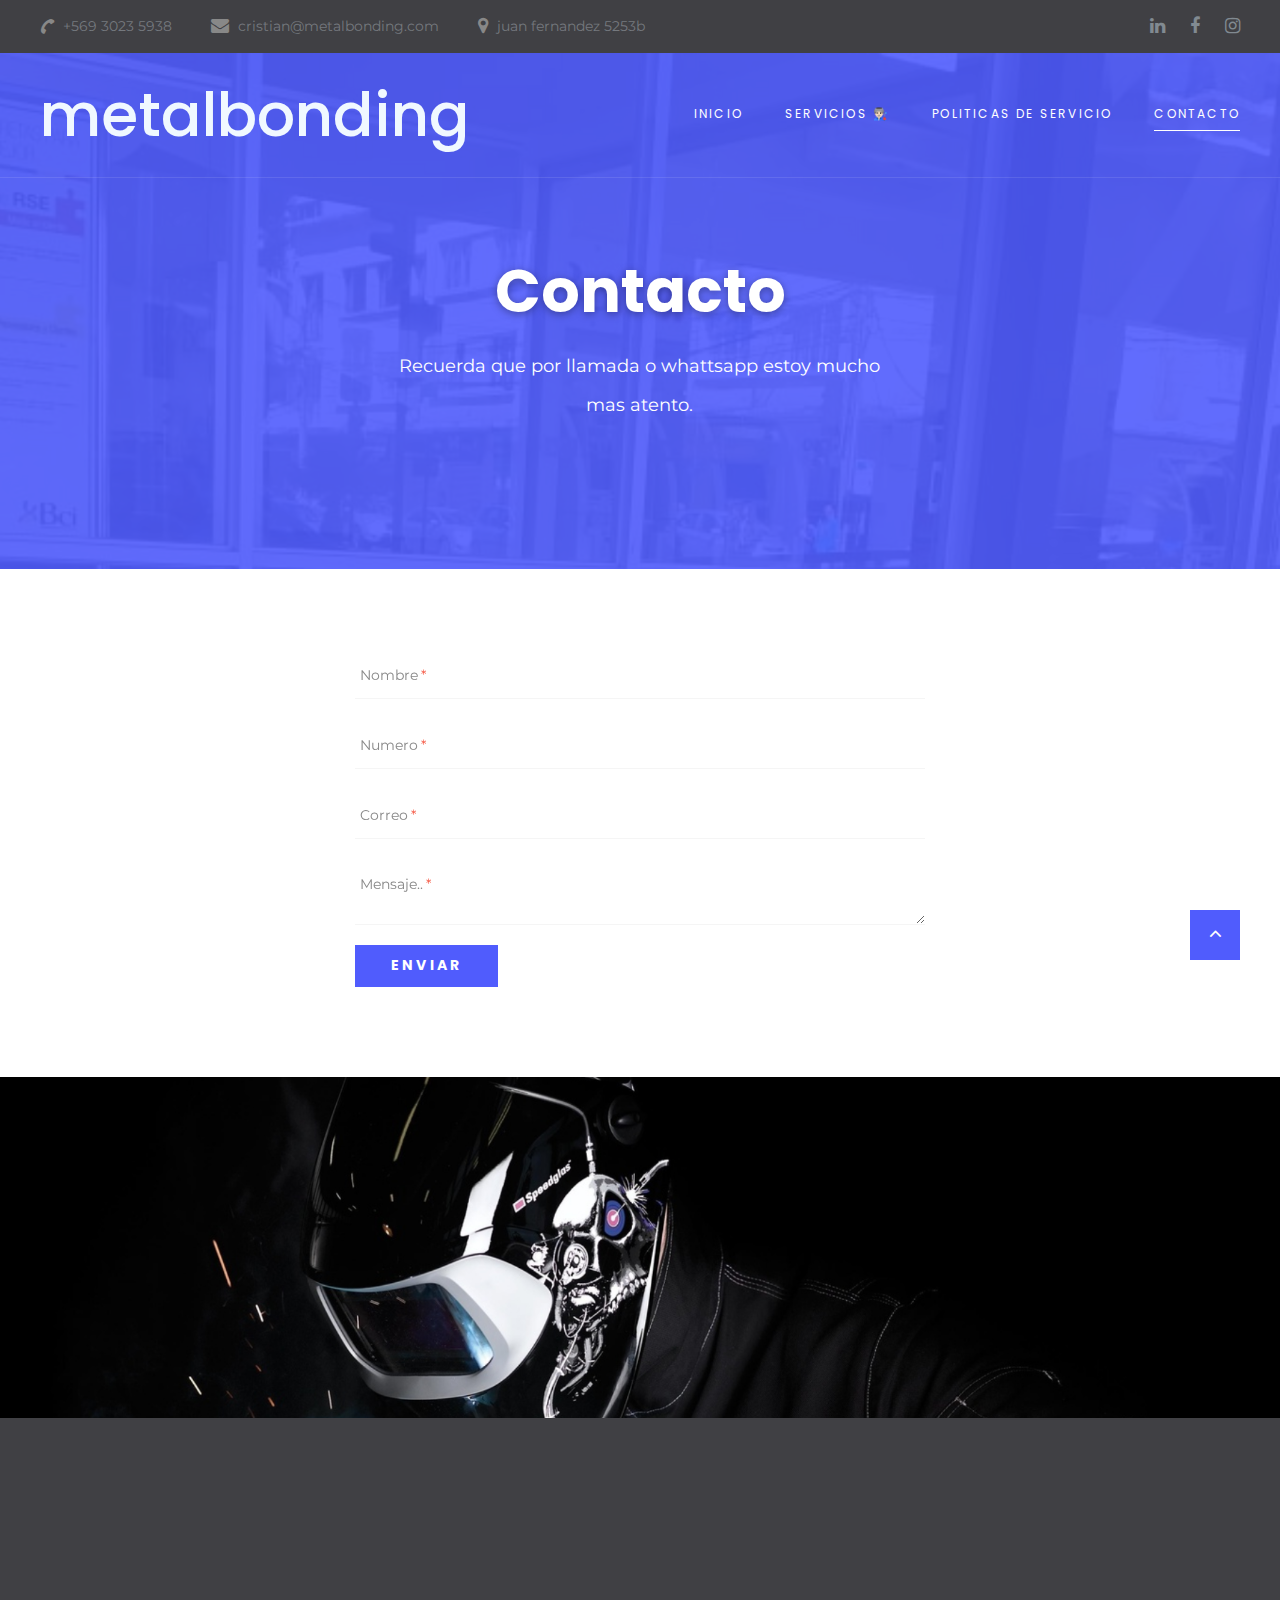
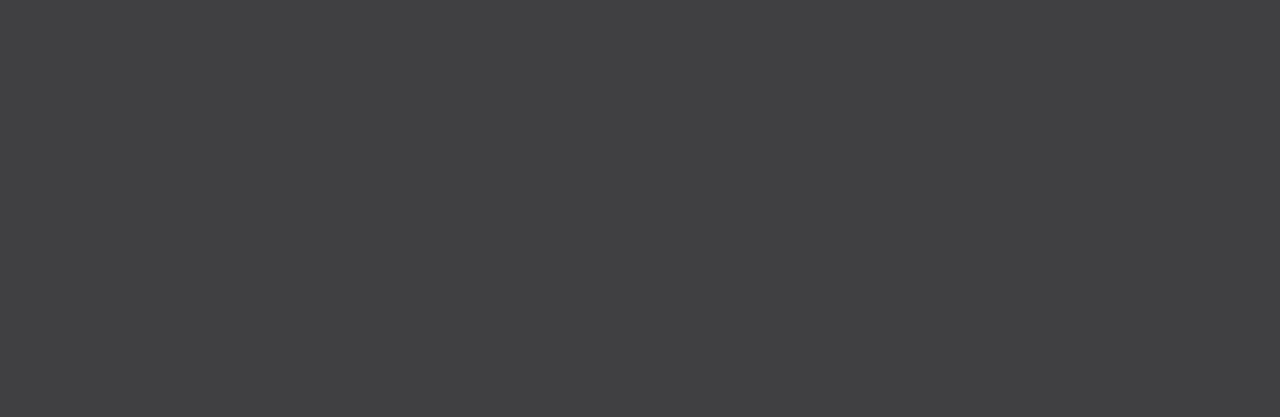
==== commit f84ce302: "Add files via upload" ====
--- a/contacto.html
+++ b/contacto.html
@@ -1,7 +1,7 @@
 <!DOCTYPE html>
 <html class="wide wow-animation" lang="en">
   <head>
-    <title>Contacts</title>
+    <title>Contacto</title>
     <meta charset="utf-8">
     <meta name="viewport" content="width=device-width, height=device-height, initial-scale=1.0">
     <meta http-equiv="X-UA-Compatible" content="IE=edge">
@@ -11,6 +11,27 @@
     <link rel="stylesheet" href="css/fonts.css">
     <link rel="stylesheet" href="css/style.css">
     <style>.ie-panel{display: none;background: #212121;padding: 10px 0;box-shadow: 3px 3px 5px 0 rgba(0,0,0,.3);clear: both;text-align:center;position: relative;z-index: 1;} html.ie-10 .ie-panel, html.lt-ie-10 .ie-panel {display: block;}</style>
+    <style> 
+      #texto-logo{
+        color: aliceblue;
+      }
+  
+      #servicios-text{
+        color: white;
+        background-color: #212121;
+      }
+  
+      #color-blanco{
+        color: white;
+      }
+  
+      #destacados{
+        background-color: #212121;
+      }
+      
+  
+  
+    </style>
   </head>
   <body>
     <div class="ie-panel"><a href="http://windows.microsoft.com/en-US/internet-explorer/"><img src="images/ie8-panel/warning_bar_0000_us.jpg" height="42" width="820" alt="You are using an outdated browser. For a faster, safer browsing experience, upgrade for free today."></a></div>
@@ -21,80 +42,80 @@
         </div>
         <p>Loading...</p>
       </div>
-    </div><a class="section section-banner d-none d-xl-block" href="https://www.templatemonster.com/intense-multipurpose-html-template.html" target="_blank" style="background-image: url(images/background-02-1920x60.jpg); background-image: -webkit-image-set( url(images/background-02-1920x60.jpg) 1x, url(images/background-02-3840x120.jpg) 2x )"><img src="images/foreground-02-1600x60.png" srcset="images/foreground-02-1600x60.png 1x, images/foreground-02-3200x120.png 2x" alt="" width="1600" height="310"></a>
+    </div>
     <div class="page">
       <header class="section page-header">
-        <!--RD Navbar-->
-        <div class="rd-navbar-wrap">
-          <nav class="rd-navbar rd-navbar-classic" data-layout="rd-navbar-fixed" data-sm-layout="rd-navbar-fixed" data-md-layout="rd-navbar-fixed" data-md-device-layout="rd-navbar-fixed" data-lg-layout="rd-navbar-static" data-lg-device-layout="rd-navbar-static" data-xl-layout="rd-navbar-static" data-xl-device-layout="rd-navbar-static" data-lg-stick-up-offset="46px" data-xl-stick-up-offset="46px" data-xxl-stick-up-offset="46px" data-lg-stick-up="true" data-xl-stick-up="true" data-xxl-stick-up="true">
-            <div class="rd-navbar-collapse-toggle rd-navbar-fixed-element-1" data-rd-navbar-toggle=".rd-navbar-collapse"><span></span></div>
-            <div class="rd-navbar-aside-outer rd-navbar-collapse bg-gray-dark">
-              <div class="rd-navbar-aside">
-                <ul class="list-inline navbar-contact-list">
-                  <li>
-                    <div class="unit unit-spacing-xs align-items-center">
-                      <div class="unit-left"><span class="icon text-middle fa-phone"></span></div>
-                      <div class="unit-body"><a href="tel:#">+1 800 123 45 67</a></div>
-                    </div>
-                  </li>
-                  <li>
-                    <div class="unit unit-spacing-xs align-items-center">
-                      <div class="unit-left"><span class="icon text-middle fa-envelope"></span></div>
-                      <div class="unit-body"><a href="mailto:#">info@demolink.org</a></div>
-                    </div>
-                  </li>
-                  <li>
-                    <div class="unit unit-spacing-xs align-items-center">
-                      <div class="unit-left"><span class="icon text-middle fa-map-marker"></span></div>
-                      <div class="unit-body"><a href="#">2164 Wall St. New York, NY 10122</a></div>
-                    </div>
-                  </li>
-                </ul>
-                <ul class="social-links">
-                  <li><a class="icon icon-sm icon-circle icon-circle-md icon-bg-white fa-linkedin" href="#"></a></li>
-                  <li><a class="icon icon-sm icon-circle icon-circle-md icon-bg-white fa-twitter" href="#"></a></li>
-                  <li><a class="icon icon-sm icon-circle icon-circle-md icon-bg-white fa-facebook" href="#"></a></li>
-                  <li><a class="icon icon-sm icon-circle icon-circle-md icon-bg-white fa-instagram" href="#"></a></li>
-                </ul>
-              </div>
-            </div>
-            <div class="rd-navbar-main-outer">
-              <div class="rd-navbar-main">
-                <!--RD Navbar Panel-->
-                <div class="rd-navbar-panel">
-                  <!--RD Navbar Toggle-->
-                  <button class="rd-navbar-toggle" data-rd-navbar-toggle=".rd-navbar-nav-wrap"><span></span></button>
-                  <!--RD Navbar Brand-->
-                  <div class="rd-navbar-brand">
-                    <!--Brand--><a class="brand" href="index.html"><img class="brand-logo-dark" src="images/logo-default-200x34.png" alt="" width="100" height="17"/><img class="brand-logo-light" src="images/logo-inverse-200x34.png" alt="" width="100" height="17"/></a>
-                  </div>
-                </div>
-                <div class="rd-navbar-main-element">
-                  <div class="rd-navbar-nav-wrap">
-                    <ul class="rd-navbar-nav">
-                      <li class="rd-nav-item"><a class="rd-nav-link" href="index.html">Home</a>
-                      </li>
-                      <li class="rd-nav-item"><a class="rd-nav-link" href="about.html">About</a>
-                      </li>
-                      <li class="rd-nav-item"><a class="rd-nav-link" href="typography.html">Typography</a>
-                      </li>
-                      <li class="rd-nav-item active"><a class="rd-nav-link" href="contacts.html">Contacts</a>
-                      </li>
-                    </ul>
-                  </div>
-                </div>
-              </div>
-            </div>
-          </nav>
-        </div>
+         <!--RD Navbar-->
+<div class="rd-navbar-wrap">
+  <nav class="rd-navbar rd-navbar-classic" data-layout="rd-navbar-fixed" data-sm-layout="rd-navbar-fixed" data-md-layout="rd-navbar-fixed" data-md-device-layout="rd-navbar-fixed" data-lg-layout="rd-navbar-static" data-lg-device-layout="rd-navbar-static" data-xl-layout="rd-navbar-static" data-xl-device-layout="rd-navbar-static" data-lg-stick-up-offset="46px" data-xl-stick-up-offset="46px" data-xxl-stick-up-offset="46px" data-lg-stick-up="true" data-xl-stick-up="true" data-xxl-stick-up="true">
+    <div class="rd-navbar-collapse-toggle rd-navbar-fixed-element-1" data-rd-navbar-toggle=".rd-navbar-collapse"><span></span></div>
+    <div class="rd-navbar-aside-outer rd-navbar-collapse bg-gray-dark">
+      <div class="rd-navbar-aside">
+        <ul class="list-inline navbar-contact-list">
+          <li>
+            <div class="unit unit-spacing-xs align-items-center">
+              <div class="unit-left"><span class="icon text-middle fa-phone"></span></div>
+              <div class="unit-body"><a href="tel:#">+569 3023 5938</a></div>
+            </div>
+          </li>
+          <li>
+            <div class="unit unit-spacing-xs align-items-center">
+              <div class="unit-left"><span class="icon text-middle fa-envelope"></span></div>
+              <div class="unit-body"><a href="mailto:#">cristian@metalbonding.com</a></div>
+            </div>
+          </li>
+          <li>
+            <div class="unit unit-spacing-xs align-items-center">
+              <div class="unit-left"><span class="icon text-middle fa-map-marker"></span></div>
+              <div class="unit-body"><a href="#">juan fernandez 5253b</a></div>
+            </div>
+          </li>
+        </ul>
+        <ul class="social-links">
+          <li><a class="icon icon-sm icon-circle icon-circle-md icon-bg-white fa-linkedin" href="#"></a></li>
+          <li><a class="icon icon-sm icon-circle icon-circle-md icon-bg-white fa-facebook" href="#"></a></li>
+          <li><a class="icon icon-sm icon-circle icon-circle-md icon-bg-white fa-instagram" href="#"></a></li>
+        </ul>
+      </div>
+    </div>
+    <div class="rd-navbar-main-outer">
+      <div class="rd-navbar-main">
+        <!--RD Navbar Panel-->
+        <div class="rd-navbar-panel">
+          <!--RD Navbar Toggle-->
+          <button class="rd-navbar-toggle" data-rd-navbar-toggle=".rd-navbar-nav-wrap"><span></span></button>
+          <!--RD Navbar Brand-->
+          <div class="rd-navbar-brand">
+            <!--Brand <a class="brand" href="index.html"><img class="brand-logo-dark" src="#" alt="" width="100" height="17"/><img class="brand-logo-light" src="images/logo-inverse-200x34.png" alt="" width="100" height="17"/></a> -->
+            <h1 id="texto-logo">metalbonding</h1>
+          </div>
+        </div>
+        <div class="rd-navbar-main-element">
+          <div class="rd-navbar-nav-wrap">
+            <ul class="rd-navbar-nav">
+              <li class="rd-nav-item"><a class="rd-nav-link" href="index.html">inicio</a>
+              </li>
+              <li class="rd-nav-item"><a class="rd-nav-link" href="#servicios-destacados-menu">Servicios 👨🏻‍🏭</a>
+              </li>
+              <li class="rd-nav-item"><a class="rd-nav-link" href="#">Politicas de servicio</a>
+              </li>
+              <li class="rd-nav-item active"><a class="rd-nav-link" href="contacto.html">Contacto</a>
+              </li>
+            </ul>
+          </div>
+        </div>
+      </div>
+    </div>
+  </nav>
+</div>
       </header>
       <section class="section section-intro context-dark">
-        <div class="intro-bg" style="background: url(images/intro-bg-1.jpg) no-repeat;background-size:cover;background-position: top center;"></div>
+        <div class="intro-bg" style="background: url(img/10.png) no-repeat;background-size:cover;background-position: top center;"></div>
         <div class="container">
           <div class="row justify-content-center">
             <div class="col-xl-8 text-center">
-              <h1 class="font-weight-bold wow fadeInLeft">Contacts</h1>
-              <p class="intro-description wow fadeInRight">Ut enim ad minim laboris nisi ut aliquip ex ea commodo consequat.</p>
+              <h1 class="font-weight-bold wow fadeInLeft">Contacto</h1>
+              <p class="intro-description wow fadeInRight">Recuerda que por llamada o whattsapp estoy mucho mas atento.</p>
             </div>
           </div>
         </div>
@@ -107,19 +128,19 @@
             <div class="col-xl-6 col-md-8 col-12">
               <form class="rd-mailform text-left" data-form-output="form-output-global" data-form-type="contact" method="post" action="bat/rd-mailform.php">
                 <div class="form-wrap">
-                  <label class="form-label" for="contact-name">Name<span class="req-symbol">*</span></label>
+                  <label class="form-label" for="contact-name">Nombre<span class="req-symbol">*</span></label>
                   <input class="form-input" id="contact-name" type="text" name="name" data-constraints="@Required">
                 </div>
                 <div class="form-wrap">
-                  <label class="form-label" for="contact-phone">Phone<span class="req-symbol">*</span></label>
+                  <label class="form-label" for="contact-phone">Numero<span class="req-symbol">*</span></label>
                   <input class="form-input" id="contact-phone" type="text" name="phone" data-constraints="@Required @PhoneNumber">
                 </div>
                 <div class="form-wrap">
-                  <label class="form-label" for="contact-email">E-Mail<span class="req-symbol">*</span></label>
+                  <label class="form-label" for="contact-email">Correo<span class="req-symbol">*</span></label>
                   <input class="form-input" id="contact-email" type="email" name="email" data-constraints="@Required @Email">
                 </div>
                 <div class="form-wrap">
-                  <label class="form-label label-textarea" for="contact-message">Message<span class="req-symbol">*</span></label>
+                  <label class="form-label label-textarea" for="contact-message">Mensaje..<span class="req-symbol">*</span></label>
                   <textarea class="form-input" id="contact-message" name="message" data-constraints="@Required"></textarea>
                 </div>
                 <!--Google captcha-->
@@ -127,7 +148,7 @@
                   <div class="recaptcha" id="captcha1" data-sitekey="6LfZlSETAAAAAC5VW4R4tQP8Am_to4bM3dddxkEt"></div>
                 </div>
                 <div class="form-button group-sm text-center text-lg-left">
-                  <button class="button button-primary" type="submit">Send</button>
+                  <button class="button button-primary" type="submit">Enviar</button>
                 </div>
               </form>
             </div>
@@ -135,64 +156,55 @@
         </div>
       </section>
       <!--Google Map-->
-      <section class="section">
-        <!--Please, add the data attribute data-key="YOUR_API_KEY" in order to insert your own API key for the Google map.-->
-        <!--Please note that YOUR_API_KEY should replaced with your key.-->
-        <!--Example: <div class="google-map-container" data-key="YOUR_API_KEY">-->
-        <div class="google-map-container contacts-map" data-center="9870 St Vincent Place, Glasgow, DC 45 Fr 45." data-zoom="5" data-icon="images/gmap_marker.png" data-icon-active="images/gmap_marker_active.png" data-styles="[{&quot;featureType&quot;:&quot;landscape&quot;,&quot;stylers&quot;:[{&quot;saturation&quot;:-100},{&quot;lightness&quot;:60}]},{&quot;featureType&quot;:&quot;road.local&quot;,&quot;stylers&quot;:[{&quot;saturation&quot;:-100},{&quot;lightness&quot;:40},{&quot;visibility&quot;:&quot;on&quot;}]},{&quot;featureType&quot;:&quot;transit&quot;,&quot;stylers&quot;:[{&quot;saturation&quot;:-100},{&quot;visibility&quot;:&quot;simplified&quot;}]},{&quot;featureType&quot;:&quot;administrative.province&quot;,&quot;stylers&quot;:[{&quot;visibility&quot;:&quot;off&quot;}]},{&quot;featureType&quot;:&quot;water&quot;,&quot;stylers&quot;:[{&quot;visibility&quot;:&quot;on&quot;},{&quot;lightness&quot;:30}]},{&quot;featureType&quot;:&quot;road.highway&quot;,&quot;elementType&quot;:&quot;geometry.fill&quot;,&quot;stylers&quot;:[{&quot;color&quot;:&quot;#ef8c25&quot;},{&quot;lightness&quot;:40}]},{&quot;featureType&quot;:&quot;road.highway&quot;,&quot;elementType&quot;:&quot;geometry.stroke&quot;,&quot;stylers&quot;:[{&quot;visibility&quot;:&quot;off&quot;}]},{&quot;featureType&quot;:&quot;poi.park&quot;,&quot;elementType&quot;:&quot;geometry.fill&quot;,&quot;stylers&quot;:[{&quot;color&quot;:&quot;#b6c54c&quot;},{&quot;lightness&quot;:40},{&quot;saturation&quot;:-40}]},{}]">
-          <div class="google-map"></div>
-          <ul class="google-map-markers">
-            <li data-location="9870 St Vincent Place, Glasgow, DC 45 Fr 45." data-description="9870 St Vincent Place, Glasgow"></li>
-          </ul>
-        </div>
-      </section><a class="section section-banner" href="https://www.templatemonster.com/intense-multipurpose-html-template.html" target="_blank" style="background-image: url(images/background-01-1920x310.jpg); background-image: -webkit-image-set( url(images/background-01-1920x310.jpg) 1x, url(images/background-01-3840x620.jpg) 2x )"><img src="images/foreground-01-1600x310.png" srcset="images/foreground-01-1600x310.png 1x, images/foreground-01-3200x620.png 2x" alt="" width="1600" height="310"></a>
+    
+      
+      <!--Footer--><a class="section section-banner" href="https://www.templatemonster.com/intense-multipurpose-html-template.html" target="_blank" style="background-image: url(images/background-01-1920x310.jpg); background-image: -webkit-image-set( url(images/background-01-1920x310.jpg) 1x, url(img/fondox.png) 2x )"><img src="img/fondox.png" srcset="img/fondox.png 1x, img/fondox.png 2x" alt="" width="1600" height="310"></a>
       <footer class="section footer-classic section-sm">
         <div class="container">
           <div class="row row-30">
             <div class="col-lg-3 wow fadeInLeft">
-              <!--Brand--><a class="brand" href="index.html"><img class="brand-logo-dark" src="images/logo-default-200x34.png" alt="" width="100" height="17"/><img class="brand-logo-light" src="images/logo-inverse-200x34.png" alt="" width="100" height="17"/></a>
-              <p class="footer-classic-description offset-top-0 offset-right-25">СonsultBiz provides a full range of business consulting & advisory services to small, medium, and international companies worldwide. We use innovations and experience to drive your success.</p>
+              <!--Brand--><a class="brand" href="index.html"><img class="brand-logo-dark" src="img/logo.svg" alt="" width="100" height="17"/><img class="brand-logo-light" src="img/logo.svg" alt="" width="100" height="17"/></a>
+              <!-- <p class="footer-classic-description offset-top-0 offset-right-25">СonsultBiz provides a full range of business consulting & advisory services to small, medium, and international companies worldwide. We use innovations and experience to drive your success.</p> -->
             </div>
             <div class="col-lg-3 col-sm-8 wow fadeInUp">
-              <P class="footer-classic-title">contact info</P>
-              <div class="d-block offset-top-0">2164 Wall St, New York<span class="d-lg-block">NY 10122, USA</span></div><a class="d-inline-block accent-link" href="mailto:#">info@demolink.org</a><a class="d-inline-block" href="tel:#">+1 800 123 45 67</a>
+              <P class="footer-classic-title">contactame</P>
+              <div class="d-block offset-top-0">Juan fernandez 5253b <span class="d-lg-block"></span></div><a class="d-inline-block accent-link" href="mailto:#">cristian@metalbonding.com</a><a class="d-inline-block" href="tel:#">+569 3023 5938</a>
               <ul>
-                <li>Mon-Thu:<span class="d-inline-block offset-left-10 text-white">9:30 AM - 9:00 PM</span></li>
-                <li>Fri:<span class="d-inline-block offset-left-10 text-white">10:00 AM - 9:00 PM</span></li>
-                <li>Sat:<span class="d-inline-block offset-left-10 text-white">10:00 AM - 3:00 PM</span></li>
+                <li>Lun-Vier:<span class="d-inline-block offset-left-10 text-white">9:30 AM - 9:00 PM</span></li>
+                <li>Sab:<span class="d-inline-block offset-left-10 text-white">10:00 AM - 9:00 PM</span></li>
+                <li>Dom:<span class="d-inline-block offset-left-10 text-white">10:00 AM - 3:00 PM</span></li>
               </ul>
             </div>
             <div class="col-lg-2 col-sm-4 wow fadeInUp" data-wow-delay=".3s">
-              <P class="footer-classic-title">Quick Links</P>
+              <P class="footer-classic-title">menu</P>
               <ul class="footer-classic-nav-list">
-                <li><a href="index.html">Home</a></li>
-                <li><a href="about.html">About us</a></li>
-                <li><a href="#">Services</a></li>
-                <li><a href="#">Blog</a></li>
-                <li><a href="contacts.html">Contacts</a></li>
+                
+                <li><a href="index.php">Inicio</a></li>
+                <li><a href="#servicios-destacados-menu">Servicios 👨🏻‍🏭</a></li>
+                <li><a href="#">Politicas de servicio</a></li>
+                <li><a href="contacto.html">Contacto</a></li>
               </ul>
             </div>
             <div class="col-lg-4 wow fadeInLeft" data-wow-delay=".2s">
-              <P class="footer-classic-title">newsletter</P>
+              <P class="footer-classic-title">correo electronico</P>
               <form class="rd-mailform text-left footer-classic-subscribe-form" data-form-output="form-output-global" data-form-type="contact" method="post" action="bat/rd-mailform.php">
                 <div class="form-wrap">
-                  <label class="form-label" for="subscribe-email">Your Email Address</label>
+                  <label class="form-label" for="subscribe-email">Tu correo electronico</label>
                   <input class="form-input" id="subscribe-email" type="email" name="email" data-constraints="@Email @Required">
                 </div>
                 <div class="form-button group-sm text-center text-lg-left">
-                  <button class="button button-primary button-circle" type="submit">sign up</button>
+                  <button class="button button-primary button-circle" type="submit">enviar</button>
                 </div>
               </form>
-              <p>Be the first to find out about our latest news, updates, and special offers.</p>
+              <p>me contactare contigo lo antes posible.</p>
             </div>
           </div>
         </div>
         <div class="container wow fadeInUp" data-wow-delay=".4s">
           <div class="footer-classic-aside">
-            <p class="rights"><span>&copy;&nbsp;</span><span class="copyright-year"></span>. All Rights Reserved. Design by <a href="https://www.templatemonster.com">TemplateMonster</a></p>
+            <p class="rights"><span>&copy;&nbsp;</span><span class="copyright-year"></span>. All Rights Reserved. Design by <a href="https://www.programandoconedu.com">programandoconedu</a></p>
             <ul class="social-links">
               <li><a class="fa fa-linkedin" href="#"></a></li>
-              <li><a class="fa fa fa-twitter" href="#"></a></li>
               <li><a class="fa fa-facebook" href="#"></a></li>
               <li><a class="fa fa-instagram" href="#"></a></li>
             </ul>
